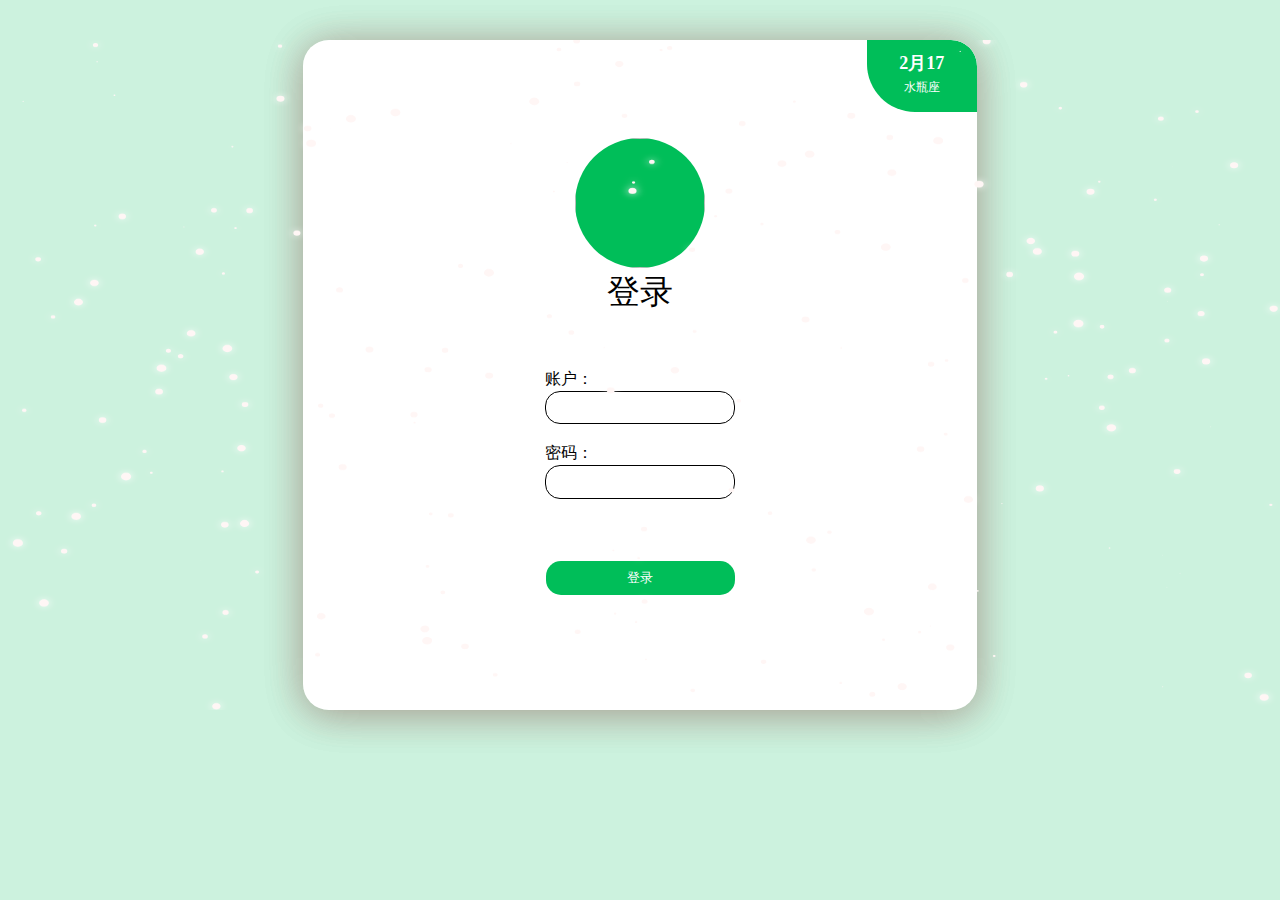
==== index.html @ 1393152a "第三次提交" ====
<!DOCTYPE html>
<html lang="en">
  <head>
    <meta charset="UTF-8" />
    <link rel="icon" type="image/svg+xml" href="/vite.svg" />
    <meta name="viewport" content="width=device-width, initial-scale=1.0" />
    <title>Vite + Vue</title>
    <script type="module" crossorigin src="/assets/index-7e5ae68c.js"></script>
    <link rel="stylesheet" href="/assets/index-0cc77784.css">
  </head>
  <body>
    <div id="app"></div>
    
  </body>
</html>
---- assets/index-0cc77784.css ----
@font-face{font-family:iconfont;src:url([data-uri]) format("woff2"),url([data-uri]) format("woff"),url([data-uri]) format("truetype")}.iconfont{font-family:iconfont!important;font-size:16px;font-style:normal;-webkit-font-smoothing:antialiased;-moz-osx-font-smoothing:grayscale}.icon-bofang:before{content:"\e87c"}.icon-zanting:before{content:"\e605"}#AudioModule[data-v-e156f40a]{position:fixed;width:40px;height:40px;overflow:hidden;border-radius:100%;border:6px solid #00BE59;top:10px;right:20px;z-index:111;translate:all .5s;box-shadow:0 4px 40px #00d974}#AudioModule .AudioModule-content[data-v-e156f40a]{width:100%;height:100%;position:relative}#AudioModule .AudioModule-content .iconfont[data-v-e156f40a]{position:absolute;top:5px;left:8px;font-size:24px;color:#00be59;cursor:pointer}#AudioModule .AudioModule-content img[data-v-e156f40a]{width:100%}.xuanz[data-v-e156f40a]{animation:5s xz-e156f40a infinite linear}@keyframes xz-e156f40a{0%{transform:rotate(0);box-shadow:0 4px 40px #00d974}33%{box-shadow:0 4px 40px #0085d1}66%{box-shadow:0 4px 40px #00d882}to{box-shadow:0 4px 40px #e3ff12;transform:rotate(360deg)}}canvas[data-v-431d40fc]{height:100%;width:100%;z-index:999;position:fixed;pointer-events:none}#app{position:relative}*{margin:0;padding:0;list-style:none;text-decoration:none}body{background:rgba(0,190,89,.2);perspective:200px}::selection{background-color:#84ca7f;color:#fff}* input{border:1px #ccc solid;outline:none}*{-webkit-tap-highlight-color:rgba(0,0,0,0)}#LoginModule[data-v-e5fea22e]{transition:all .5s ease;width:674px;height:570px;box-shadow:0 4px 40px #62000033;border-radius:26px;margin:0 auto}#LoginModule .Login-content[data-v-e5fea22e]{width:100%;height:100%;box-shadow:0 4px 40px #62000033;border-radius:26px;margin:40px auto;display:flex;flex-direction:column;justify-content:space-between;overflow:hidden;background:#fff}#LoginModule .Login-content .Login-content-top[data-v-e5fea22e]{flex:1.2;position:relative}#LoginModule .Login-content .Login-content-top .Login-content-top-btn[data-v-e5fea22e]{position:absolute;background:#00BE59;width:110.29px;height:72px;border-radius:0 26px 0 48px;right:0px;cursor:pointer}#LoginModule .Login-content .Login-content-top .Login-content-top-btn p[data-v-e5fea22e]:nth-child(1){color:#fff;font-family:Noto Sans SC;font-size:18px;font-weight:900;line-height:47px;letter-spacing:0px;text-align:center}#LoginModule .Login-content .Login-content-top .Login-content-top-btn p[data-v-e5fea22e]:nth-child(2){color:#fff;font-family:Noto Sans SC;font-size:12px;font-weight:400;line-height:0px;letter-spacing:0px;text-align:center}#LoginModule .Login-content .Login-content-center[data-v-e5fea22e]{flex:2.8;display:flex;align-items:center;flex-direction:column}#LoginModule .Login-content .Login-content-center span[data-v-e5fea22e]{display:block;width:129.66px;height:129.71px;bottom:678.29px;background:#00be59;overflow:hidden;border-radius:100px}#LoginModule .Login-content .Login-content-center span img[data-v-e5fea22e]{display:block;width:100%;height:100%}#LoginModule .Login-content .Login-content-center p[data-v-e5fea22e]{font-family:Noto Sans SC;font-size:33px;font-weight:400;line-height:49px;letter-spacing:0px;text-align:left}#LoginModule .Login-content .Login-content-bottom[data-v-e5fea22e]{flex:4.2}#LoginModule .Login-content .Login-content-bottom .Login-content-bottom-input[data-v-e5fea22e]{display:flex;height:100%;width:100%;flex-direction:column;align-items:center}#LoginModule .Login-content .Login-content-bottom label[data-v-e5fea22e]{display:block;color:#000;font-family:Noto Sans SC;font-size:16px;font-weight:400;line-height:24px;letter-spacing:0px;text-align:left}#LoginModule .Login-content .Login-content-bottom input[data-v-e5fea22e]{width:189.46px;height:33.37px;left:879px;top:526px;box-sizing:border-box;border:1px solid #000000;border-radius:15px;padding-left:10px;font-size:18px}#LoginModule .Login-content .Login-content-bottom .Login-content-bottom-input li[data-v-e5fea22e]:nth-child(1){flex:1.5}#LoginModule .Login-content .Login-content-bottom .Login-content-bottom-input li[data-v-e5fea22e]:nth-child(2){display:flex;flex-direction:column;flex:2.4}#LoginModule .Login-content .Login-content-bottom .Login-content-bottom-input li:nth-child(2) p[data-v-e5fea22e]{font-size:12px;color:red;line-height:30px}#LoginModule .Login-content .Login-content-bottom .Login-content-bottom-input li[data-v-e5fea22e]:nth-child(3){flex:3}#LoginModule .Login-content .Login-content-bottom .Login-content-bottom-input li:nth-child(3) button[data-v-e5fea22e]{width:189px;height:34px;box-sizing:border-box;background:#00be59;border:none;color:#fff;border-radius:15px;cursor:pointer}#LoginModule .Login-content .Login-content-bottom .Login-content-bottom-input li:nth-child(3) button[data-v-e5fea22e]:hover{background:#00E66C}@media (max-width: 745px){#LoginModule[data-v-e5fea22e]{width:340px;height:550px}}@media (max-height: 667px){#LoginModule[data-v-e5fea22e]{width:340px;height:480px}}@media (min-width: 745px){#LoginModule[data-v-e5fea22e]{width:560px;height:560px}}@media (min-width: 945px){#LoginModule[data-v-e5fea22e]{width:674px;height:670px}}.slogin-title-box-bottom-btn[data-v-648f85fc]{position:absolute;background:#00BE59;width:110.29px;height:72px;border-radius:0 26px 0 48px;right:0px;cursor:pointer}.slogin-title-box-bottom-btn p[data-v-648f85fc]:nth-child(1){color:#fff;font-family:Noto Sans SC;font-size:28px;font-weight:900;line-height:47px;letter-spacing:0px;text-align:center}.slogin-title-box-bottom-btn p[data-v-648f85fc]:nth-child(2){color:#fff;font-family:Noto Sans SC;font-size:20px;font-weight:400;line-height:10px;letter-spacing:0px;text-align:center}#slogin-title[data-v-3ff4c9aa]{width:734px;height:306px;box-shadow:0 4px 40px #62000033;border-radius:26px;margin:80px auto;background:#fff;overflow:hidden;transition:all .5s ease}#slogin-title .slogin-title-content[data-v-3ff4c9aa]{width:100%;height:100%}#slogin-title .slogin-title-content .slogin-title-box[data-v-3ff4c9aa]{width:100%;height:100%;display:flex}#slogin-title .slogin-title-content .slogin-title-box li[data-v-3ff4c9aa]{height:100%}#slogin-title .slogin-title-content .slogin-title-box .slogin-title-box-top[data-v-3ff4c9aa]{flex:2;display:flex;align-items:center}#slogin-title .slogin-title-content .slogin-title-box .slogin-title-box-top span[data-v-3ff4c9aa]{display:block;width:206px;height:206px;border-radius:100px;overflow:hidden;margin:0 auto;border:2px solid gainsboro}#slogin-title .slogin-title-content .slogin-title-box .slogin-title-box-top span img[data-v-3ff4c9aa]{display:block;width:100%}#slogin-title .slogin-title-content .slogin-title-box .slogin-title-box-center[data-v-3ff4c9aa]{flex:3;display:flex;align-items:center}#slogin-title .slogin-title-content .slogin-title-box .slogin-title-box-center span[data-v-3ff4c9aa]{padding-left:10px;display:flex;flex-direction:column;align-items:center;width:100%;height:100%}#slogin-title .slogin-title-content .slogin-title-box .slogin-title-box-center span h2[data-v-3ff4c9aa]{color:#000;font-family:Noto Sans SC;font-size:60px;font-weight:400;line-height:89px;letter-spacing:0px;text-align:center}#slogin-title .slogin-title-content .slogin-title-box .slogin-title-box-center span h3[data-v-3ff4c9aa]{font-family:Noto Sans SC;font-size:36px;font-weight:400;line-height:59px;letter-spacing:0px;text-align:left}#slogin-title .slogin-title-content .slogin-title-box .slogin-title-box-bottom[data-v-3ff4c9aa]{flex:.9;position:relative}#slogin-title[data-v-3ff4c9aa]:hover{cursor:pointer}@keyframes ranColor-3ff4c9aa{0%{background:#00d974}33%{background:#0085d1}66%{background:#00d882}to{background:#ffd1b3}}@media (max-width: 545px){#slogin-title[data-v-3ff4c9aa]{width:330px;height:580px;margin:20px auto}#slogin-title .slogin-title-content[data-v-3ff4c9aa]{width:100%;height:100%;background:#ffffff}#slogin-title .slogin-title-content .slogin-title-box[data-v-3ff4c9aa]{width:100%;height:100%;display:flex;flex-direction:column}#slogin-title .slogin-title-content .slogin-title-box li[data-v-3ff4c9aa]{height:100%}#slogin-title .slogin-title-content .slogin-title-box .slogin-title-box-top[data-v-3ff4c9aa]{flex:2;display:flex;align-items:center}#slogin-title .slogin-title-content .slogin-title-box .slogin-title-box-top span[data-v-3ff4c9aa]{display:block;width:206px;height:206px;border-radius:100px;overflow:hidden;margin:0 auto}#slogin-title .slogin-title-content .slogin-title-box .slogin-title-box-top span img[data-v-3ff4c9aa]{display:block;width:100%}#slogin-title .slogin-title-content .slogin-title-box .slogin-title-box-center[data-v-3ff4c9aa]{flex:2;display:flex;align-items:flex-start}#slogin-title .slogin-title-content .slogin-title-box .slogin-title-box-center span h2[data-v-3ff4c9aa]{color:#000;font-family:Noto Sans SC;font-size:60px;font-weight:400;letter-spacing:0px}#slogin-title .slogin-title-content .slogin-title-box .slogin-title-box-center span h3[data-v-3ff4c9aa]{font-family:Noto Sans SC;font-size:26px;font-weight:400;letter-spacing:0px}#slogin-title .slogin-title-content .slogin-title-box .slogin-title-box-bottom[data-v-3ff4c9aa]{flex:.4;position:relative}#slogin-title .slogin-title-content .slogin-title-box .slogin-title-box-bottom .slogin-title-box-bottom-btn[data-v-3ff4c9aa]{width:100%;background:#00BE59;bottom:0px;border-radius:0 0 27px 27px;animation:5s ranColor-3ff4c9aa ease-in infinite alternate-reverse}}@media (min-width: 545px){#slogin-title[data-v-3ff4c9aa]{width:500px;height:500px;margin:20px auto}#slogin-title .slogin-title-content[data-v-3ff4c9aa]{width:100%;height:100%;background:#ffffff}#slogin-title .slogin-title-content .slogin-title-box[data-v-3ff4c9aa]{width:100%;height:100%;display:flex;flex-direction:column}#slogin-title .slogin-title-content .slogin-title-box li[data-v-3ff4c9aa]{height:100%}#slogin-title .slogin-title-content .slogin-title-box .slogin-title-box-top[data-v-3ff4c9aa]{flex:2;display:flex;align-items:center}#slogin-title .slogin-title-content .slogin-title-box .slogin-title-box-top span[data-v-3ff4c9aa]{display:block;width:206px;height:206px;border-radius:100px;overflow:hidden;margin:0 auto}#slogin-title .slogin-title-content .slogin-title-box .slogin-title-box-top span img[data-v-3ff4c9aa]{display:block;width:100%}#slogin-title .slogin-title-content .slogin-title-box .slogin-title-box-center[data-v-3ff4c9aa]{flex:2}#slogin-title .slogin-title-content .slogin-title-box .slogin-title-box-center span[data-v-3ff4c9aa]{width:100%;height:100%;display:flex;flex-direction:column}#slogin-title .slogin-title-content .slogin-title-box .slogin-title-box-center span h2[data-v-3ff4c9aa]{color:#000;font-family:Noto Sans SC;font-size:60px;font-weight:400;letter-spacing:0px;text-align:center;line-height:100px}#slogin-title .slogin-title-content .slogin-title-box .slogin-title-box-center span h3[data-v-3ff4c9aa]{font-family:Noto Sans SC;font-size:26px;font-weight:400;text-align:center}#slogin-title .slogin-title-content .slogin-title-box .slogin-title-box-bottom[data-v-3ff4c9aa]{flex:.4;position:relative}#slogin-title .slogin-title-content .slogin-title-box .slogin-title-box-bottom .slogin-title-box-bottom-btn[data-v-3ff4c9aa]{width:100%;background:#00BE59;bottom:0px;border-radius:0 0 27px 27px;animation:5s ranColor-3ff4c9aa ease-in infinite alternate-reverse}}@media (min-width: 745px){#slogin-title[data-v-3ff4c9aa]{width:680px;height:560px;margin:40px auto}}@media (min-width: 945px){#slogin-title[data-v-3ff4c9aa]{width:734px;height:306px;box-shadow:0 4px 40px #62000033;border-radius:26px;margin:80px auto;background:#fff;overflow:hidden;transition:all .5s ease}#slogin-title .slogin-title-content[data-v-3ff4c9aa]{width:100%;height:100%}#slogin-title .slogin-title-content .slogin-title-box[data-v-3ff4c9aa]{width:100%;height:100%;display:flex;flex-direction:row}#slogin-title .slogin-title-content .slogin-title-box li[data-v-3ff4c9aa]{height:100%}#slogin-title .slogin-title-content .slogin-title-box .slogin-title-box-top[data-v-3ff4c9aa]{flex:2;display:flex;align-items:center}#slogin-title .slogin-title-content .slogin-title-box .slogin-title-box-top span[data-v-3ff4c9aa]{display:block;width:206px;height:206px;border-radius:100px;overflow:hidden;margin:0 auto;border:2px solid gainsboro}#slogin-title .slogin-title-content .slogin-title-box .slogin-title-box-top span img[data-v-3ff4c9aa]{display:block;width:100%}#slogin-title .slogin-title-content .slogin-title-box .slogin-title-box-center[data-v-3ff4c9aa]{flex:3;display:flex;flex:unset}#slogin-title .slogin-title-content .slogin-title-box .slogin-title-box-center span[data-v-3ff4c9aa]{display:block;height:50%;width:100%}#slogin-title .slogin-title-content .slogin-title-box .slogin-title-box-center span h2[data-v-3ff4c9aa]{color:#000;font-family:Noto Sans SC;font-size:60px;font-weight:400;letter-spacing:0px;text-align:left}#slogin-title .slogin-title-content .slogin-title-box .slogin-title-box-center span h3[data-v-3ff4c9aa]{font-family:Noto Sans SC;font-size:36px;font-weight:400;line-height:86px;letter-spacing:0px}#slogin-title .slogin-title-content .slogin-title-box .slogin-title-box-bottom[data-v-3ff4c9aa]{flex:.9;position:relative}#slogin-title .slogin-title-content .slogin-title-box .slogin-title-box-bottom .slogin-title-box-bottom-btn[data-v-3ff4c9aa]{width:100%;background:#00BE59;top:0px;right:0px;border-radius:0 26px 0 48px;animation:5s ranColor-3ff4c9aa ease-in infinite alternate-reverse}}#slogin-content[data-v-451b4ee2]{width:734px;height:420px;box-shadow:0 4px 40px #62000033;border-radius:26px;margin:-20px auto;background:#fff;transition:all .5s ease-in-out;overflow:hidden}#slogin-content .slogin-content-content[data-v-451b4ee2]{width:100%;height:100%}#slogin-content .slogin-content-content .slogin-content-content-box[data-v-451b4ee2]{width:100%;height:100%;display:flex;flex-direction:column;align-items:center}#slogin-content .slogin-content-content .slogin-content-content-box li[data-v-451b4ee2]{width:100%;height:100%}#slogin-content .slogin-content-content .slogin-content-content-box .slogin-content-content-box-top[data-v-451b4ee2]{flex:2;display:flex;align-items:center}#slogin-content .slogin-content-content .slogin-content-content-box .slogin-content-content-box-top span[data-v-451b4ee2]{display:block;padding:10px;margin:0 auto}#slogin-content .slogin-content-content .slogin-content-content-box .slogin-content-content-box-top span p[data-v-451b4ee2]{font-family:Noto Sans SC;font-size:19px;font-weight:400;line-height:38px;letter-spacing:0px;text-align:left}#slogin-content .slogin-content-content .slogin-content-content-box .slogin-content-content-box-bottom[data-v-451b4ee2]{flex:.5;position:relative}#slogin-content .slogin-content-content .slogin-content-content-box .slogin-content-content-box-bottom .slogin-content-content-box-bottom-btn[data-v-451b4ee2]{position:absolute;background:#00BE59;width:110.29px;height:72px;border-radius:50px 0 26px;right:0px;bottom:0px;cursor:pointer;transition:all .5s ease-in-out}#slogin-content .slogin-content-content .slogin-content-content-box .slogin-content-content-box-bottom .slogin-content-content-box-bottom-btn h3[data-v-451b4ee2]{text-align:center;color:#fff;line-height:72px;cursor:pointer}#slogin-content .slogin-content-content .slogin-content-content-box .slogin-content-content-box-bottom .slogin-content-content-box-bottom-btn[data-v-451b4ee2]:hover{background:#007c4f;box-shadow:-14px -11px 20px #aeff7066}#slogin-content[data-v-451b4ee2]:hover{cursor:pointer}@media (max-width: 545px){#slogin-content[data-v-451b4ee2]{width:330px;height:580px;margin:20px auto}}@media (min-width: 545px){#slogin-content[data-v-451b4ee2]{width:500px;height:460px;margin:20px auto}}@media (min-width: 745px){#slogin-content[data-v-451b4ee2]{width:680px;height:560px;margin:20px auto}}@media (min-width: 945px){#slogin-content[data-v-451b4ee2]{width:734px;height:420px;box-shadow:0 4px 40px #62000033;border-radius:26px;margin:-20px auto;background:#fff;transition:all .5s ease-in-out;overflow:hidden}#slogin-content .slogin-content-content[data-v-451b4ee2]{width:100%;height:100%}#slogin-content .slogin-content-content .slogin-content-content-box[data-v-451b4ee2]{width:100%;height:100%;display:flex;flex-direction:column;align-items:center}#slogin-content .slogin-content-content .slogin-content-content-box li[data-v-451b4ee2]{width:100%;height:100%}#slogin-content .slogin-content-content .slogin-content-content-box .slogin-content-content-box-top[data-v-451b4ee2]{flex:2;display:flex;align-items:center}#slogin-content .slogin-content-content .slogin-content-content-box .slogin-content-content-box-top span[data-v-451b4ee2]{display:block;padding:20px;margin:0 auto}#slogin-content .slogin-content-content .slogin-content-content-box .slogin-content-content-box-top span p[data-v-451b4ee2]{font-family:Noto Sans SC;font-size:19px;font-weight:400;line-height:38px;letter-spacing:0px;text-align:left}#slogin-content .slogin-content-content .slogin-content-content-box .slogin-content-content-box-bottom[data-v-451b4ee2]{flex:.5;position:relative}#slogin-content .slogin-content-content .slogin-content-content-box .slogin-content-content-box-bottom .slogin-content-content-box-bottom-btn[data-v-451b4ee2]{position:absolute;background:#00BE59;width:110.29px;height:72px;border-radius:50px 0 26px;right:0px;bottom:0px;cursor:pointer;transition:all .5s ease-in-out}#slogin-content .slogin-content-content .slogin-content-content-box .slogin-content-content-box-bottom .slogin-content-content-box-bottom-btn h3[data-v-451b4ee2]{text-align:center;color:#fff;line-height:72px;cursor:pointer}#slogin-content .slogin-content-content .slogin-content-content-box .slogin-content-content-box-bottom .slogin-content-content-box-bottom-btn[data-v-451b4ee2]:hover{background:#007c4f;box-shadow:-14px -11px 20px #aeff7066}}#Home[data-v-49977c37]{display:flex;flex-direction:column}#Massage[data-v-4704a845]{width:100%;height:100%;margin:0 auto;background:rgba(0,0,0,.25);position:fixed;overflow:hidden}#Massage .massage-content[data-v-4704a845]{width:597px;height:351px;background:#00be59;box-shadow:0 4px 40px #00000040;border-radius:18px;margin:400px auto}#contentModule[data-v-8db99117]{width:900px;background:#ffffff;box-shadow:0 4px 40px #62000033;border-radius:26px;margin:30px auto;transition:all .5s ease-in-out}#contentModule .contentModule-box[data-v-8db99117]{width:100%;height:100%}#contentModule .contentModule-box ul[data-v-8db99117]{width:100%;height:100%;display:flex;flex-direction:column}#contentModule .contentModule-box ul .contentModule-box-content-top[data-v-8db99117]{flex:1}#contentModule .contentModule-box ul .contentModule-box-content-top .contentModule-box-content-top-btn[data-v-8db99117]{width:120px;height:70px;background:#00be59;border-radius:26px 0;text-align:center;line-height:70px;color:#fff;cursor:pointer}#contentModule .contentModule-box ul .contentModule-box-content-center[data-v-8db99117]{flex:7}#contentModule .contentModule-box ul .contentModule-box-content-center .contentModule-box-content-center-text[data-v-8db99117]{width:80%;margin:0 auto}#contentModule .contentModule-box ul .contentModule-box-content-center .contentModule-box-content-center-text h1[data-v-8db99117]{text-align:center;line-height:140px;height:140px;font-size:46px}#contentModule .contentModule-box ul .contentModule-box-content-center .contentModule-box-content-center-text .text-title[data-v-8db99117]{font-size:46px;line-height:38px}#contentModule .contentModule-box ul .contentModule-box-content-center .contentModule-box-content-center-text .text-title-min[data-v-8db99117]{color:#000;font-family:Noto Sans SC;font-size:28px;font-weight:400;line-height:44px;letter-spacing:0px;text-align:left}#contentModule .contentModule-box ul .contentModule-box-content-center .contentModule-box-content-center-text .text-p[data-v-8db99117]{color:#000;font-family:Noto Sans SC;font-size:22px;font-weight:400;line-height:44px;letter-spacing:0px;text-align:left}#contentModule .contentModule-box ul .contentModule-box-content-bottom[data-v-8db99117]{padding:40px;flex:1}#contentModule .contentModule-box ul .contentModule-box-content-bottom .contentModule-box-content-bottom-box[data-v-8db99117]{width:80%;display:flex;justify-content:space-between;margin:0 auto}#contentModule .contentModule-box ul .contentModule-box-content-bottom .contentModule-box-content-bottom-box .contentModule-box-content-bottom-box-left span[data-v-8db99117]{display:block;width:182px;height:79px;background:#00be59;box-shadow:0 4px 30px #00000040;border-radius:28px;color:#fff;font-family:Noto Sans SC;font-size:22px;font-weight:700;letter-spacing:0px;text-align:center;line-height:79px;cursor:pointer;transition:all .2s ease-in;position:relative}#contentModule .contentModule-box ul .contentModule-box-content-bottom .contentModule-box-content-bottom-box .contentModule-box-content-bottom-box-left span .show-massage[data-v-8db99117]{position:absolute;width:200px;background:#00e36a;color:#fff;top:-171px;right:-6px;border-radius:20px;transform:scale(0);transition:all .5s ease;opacity:0}#contentModule .contentModule-box ul .contentModule-box-content-bottom .contentModule-box-content-bottom-box .contentModule-box-content-bottom-box-left span[data-v-8db99117]:hover{transform:scale(1.2);background:#00e36a}#contentModule .contentModule-box ul .contentModule-box-content-bottom .contentModule-box-content-bottom-box .contentModule-box-content-bottom-box-left span:hover .show-massage[data-v-8db99117]{transform:scale(1);opacity:1;box-shadow:0 4px 30px #00000040}#contentModule .contentModule-box ul .contentModule-box-content-bottom .contentModule-box-content-bottom-box .contentModule-box-content-bottom-box-right span h3[data-v-8db99117]{color:#000;font-family:Noto Sans SC;font-size:33px;font-weight:400;line-height:44px;letter-spacing:0px;text-align:left}#contentModule .contentModule-box ul .contentModule-box-content-bottom .contentModule-box-content-bottom-box .contentModule-box-content-bottom-box-right span h5[data-v-8db99117]{color:#000;font-family:Noto Sans SC;font-size:22px;font-weight:400;line-height:44px;letter-spacing:0px;text-align:left}@media (max-width: 545px){#contentModule[data-v-8db99117]{width:330px}#contentModule .contentModule-box[data-v-8db99117]{width:100%;height:100%}#contentModule .contentModule-box ul[data-v-8db99117]{width:100%;height:100%;display:flex;flex-direction:column}#contentModule .contentModule-box ul .contentModule-box-content-top[data-v-8db99117]{flex:1}#contentModule .contentModule-box ul .contentModule-box-content-top .contentModule-box-content-top-btn[data-v-8db99117]{width:120px;height:70px;background:#00be59;border-radius:26px 0;text-align:center;line-height:70px;color:#fff;cursor:pointer}#contentModule .contentModule-box ul .contentModule-box-content-center[data-v-8db99117]{flex:7}#contentModule .contentModule-box ul .contentModule-box-content-center .contentModule-box-content-center-text[data-v-8db99117]{width:80%;margin:0 auto}#contentModule .contentModule-box ul .contentModule-box-content-center .contentModule-box-content-center-text h1[data-v-8db99117]{text-align:center;line-height:140px;height:140px;font-size:22px}#contentModule .contentModule-box ul .contentModule-box-content-center .contentModule-box-content-center-text .text-title[data-v-8db99117]{font-size:36px;line-height:38px}#contentModule .contentModule-box ul .contentModule-box-content-center .contentModule-box-content-center-text .text-title-min[data-v-8db99117]{color:#000;font-family:Noto Sans SC;font-size:20px;font-weight:400;line-height:44px;padding-left:10px;letter-spacing:0px;text-align:left}#contentModule .contentModule-box ul .contentModule-box-content-center .contentModule-box-content-center-text .text-p[data-v-8db99117]{color:#000;font-family:Noto Sans SC;font-size:20px;font-weight:400;line-height:44px;letter-spacing:0px;text-align:left}#contentModule .contentModule-box ul .contentModule-box-content-bottom[data-v-8db99117]{padding:20px;flex:1}#contentModule .contentModule-box ul .contentModule-box-content-bottom .contentModule-box-content-bottom-box[data-v-8db99117]{width:80%;display:flex;margin:0 auto}#contentModule .contentModule-box ul .contentModule-box-content-bottom .contentModule-box-content-bottom-box .contentModule-box-content-bottom-box-left span[data-v-8db99117]{display:block;width:80px;height:49px;background:#00be59;box-shadow:0 4px 30px #00000040;border-radius:16px;color:#fff;font-family:Noto Sans SC;font-size:12px;font-weight:700;letter-spacing:0px;text-align:center;line-height:49px;cursor:pointer;transition:all .2s ease-in;position:relative}#contentModule .contentModule-box ul .contentModule-box-content-bottom .contentModule-box-content-bottom-box .contentModule-box-content-bottom-box-left span .show-massage[data-v-8db99117]{position:absolute;width:100px;background:#00e36a;color:#fff;top:-110px;right:-10px;border-radius:20px;transform:scale(0);transition:all .5s ease;opacity:0}#contentModule .contentModule-box ul .contentModule-box-content-bottom .contentModule-box-content-bottom-box .contentModule-box-content-bottom-box-left span[data-v-8db99117]:hover{transform:scale(1.2);background:#00e36a}#contentModule .contentModule-box ul .contentModule-box-content-bottom .contentModule-box-content-bottom-box .contentModule-box-content-bottom-box-left span:hover .show-massage[data-v-8db99117]{transform:scale(1);opacity:1;box-shadow:0 4px 30px #00000040}#contentModule .contentModule-box ul .contentModule-box-content-bottom .contentModule-box-content-bottom-box .contentModule-box-content-bottom-box-left span:hover .show-massage h5[data-v-8db99117]:hover{transition:all .5s ease-in;color:#ffc83d;font-size:14px;text-decoration:solid}#contentModule .contentModule-box ul .contentModule-box-content-bottom .contentModule-box-content-bottom-box .contentModule-box-content-bottom-box-right span h3[data-v-8db99117]{color:#000;font-family:Noto Sans SC;font-size:14px;font-weight:400;line-height:24px;letter-spacing:0px;text-align:left}#contentModule .contentModule-box ul .contentModule-box-content-bottom .contentModule-box-content-bottom-box .contentModule-box-content-bottom-box-right span h5[data-v-8db99117]{color:#000;font-family:Noto Sans SC;font-size:12px;font-weight:400;line-height:24px;letter-spacing:0px;text-align:left}}@media (min-width: 545px){#contentModule[data-v-8db99117]{width:500px}#contentModule .contentModule-box[data-v-8db99117]{width:100%;height:100%}#contentModule .contentModule-box ul[data-v-8db99117]{width:100%;height:100%;display:flex;flex-direction:column}#contentModule .contentModule-box ul .contentModule-box-content-top[data-v-8db99117]{flex:1}#contentModule .contentModule-box ul .contentModule-box-content-top .contentModule-box-content-top-btn[data-v-8db99117]{width:120px;height:70px;background:#00be59;border-radius:26px 0;text-align:center;line-height:70px;color:#fff;cursor:pointer}#contentModule .contentModule-box ul .contentModule-box-content-center[data-v-8db99117]{flex:7}#contentModule .contentModule-box ul .contentModule-box-content-center .contentModule-box-content-center-text[data-v-8db99117]{width:80%;margin:0 auto}#contentModule .contentModule-box ul .contentModule-box-content-center .contentModule-box-content-center-text h1[data-v-8db99117]{text-align:center;line-height:140px;height:140px;font-size:36px}#contentModule .contentModule-box ul .contentModule-box-content-center .contentModule-box-content-center-text .text-title[data-v-8db99117]{font-size:36px;line-height:38px}#contentModule .contentModule-box ul .contentModule-box-content-center .contentModule-box-content-center-text .text-title-min[data-v-8db99117]{color:#000;font-family:Noto Sans SC;font-size:20px;font-weight:400;line-height:44px;padding-left:10px;letter-spacing:0px;text-align:left}#contentModule .contentModule-box ul .contentModule-box-content-center .contentModule-box-content-center-text .text-p[data-v-8db99117]{color:#000;font-family:Noto Sans SC;font-size:20px;font-weight:400;line-height:44px;letter-spacing:0px;text-align:left}#contentModule .contentModule-box ul .contentModule-box-content-bottom[data-v-8db99117]{padding:40px;flex:1}#contentModule .contentModule-box ul .contentModule-box-content-bottom .contentModule-box-content-bottom-box[data-v-8db99117]{width:80%;display:flex;margin:0 auto}#contentModule .contentModule-box ul .contentModule-box-content-bottom .contentModule-box-content-bottom-box .contentModule-box-content-bottom-box-left span[data-v-8db99117]{display:block;width:140px;height:69px;background:#00be59;box-shadow:0 4px 30px #00000040;border-radius:20px;color:#fff;font-family:Noto Sans SC;font-size:14px;font-weight:700;letter-spacing:0px;text-align:center;line-height:69px;cursor:pointer;transition:all .2s ease-in;position:relative}#contentModule .contentModule-box ul .contentModule-box-content-bottom .contentModule-box-content-bottom-box .contentModule-box-content-bottom-box-left span .show-massage[data-v-8db99117]{position:absolute;width:140px;background:#00e36a;color:#fff;top:-160px;right:0px;border-radius:20px;transform:scale(0);transition:all .5s ease;opacity:0}#contentModule .contentModule-box ul .contentModule-box-content-bottom .contentModule-box-content-bottom-box .contentModule-box-content-bottom-box-left span[data-v-8db99117]:hover{transform:scale(1.2);background:#00e36a}#contentModule .contentModule-box ul .contentModule-box-content-bottom .contentModule-box-content-bottom-box .contentModule-box-content-bottom-box-left span:hover .show-massage[data-v-8db99117]{transform:scale(1);opacity:1;box-shadow:0 4px 30px #00000040}#contentModule .contentModule-box ul .contentModule-box-content-bottom .contentModule-box-content-bottom-box .contentModule-box-content-bottom-box-right span h3[data-v-8db99117]{color:#000;font-family:Noto Sans SC;font-size:26px;font-weight:400;line-height:30px;letter-spacing:0px;text-align:left}#contentModule .contentModule-box ul .contentModule-box-content-bottom .contentModule-box-content-bottom-box .contentModule-box-content-bottom-box-right span h5[data-v-8db99117]{color:#000;font-family:Noto Sans SC;font-size:18px;font-weight:400;line-height:40px;letter-spacing:0px;text-align:left}}@media (min-width: 745px){#contentModule[data-v-8db99117]{width:720px}#contentModule .contentModule-box[data-v-8db99117]{width:100%;height:100%}#contentModule .contentModule-box ul[data-v-8db99117]{width:100%;height:100%;display:flex;flex-direction:column}#contentModule .contentModule-box ul .contentModule-box-content-top[data-v-8db99117]{flex:1}#contentModule .contentModule-box ul .contentModule-box-content-top .contentModule-box-content-top-btn[data-v-8db99117]{width:120px;height:70px;background:#00be59;border-radius:26px 0;text-align:center;line-height:70px;color:#fff;cursor:pointer}#contentModule .contentModule-box ul .contentModule-box-content-center[data-v-8db99117]{flex:7}#contentModule .contentModule-box ul .contentModule-box-content-center .contentModule-box-content-center-text[data-v-8db99117]{width:80%;margin:0 auto}#contentModule .contentModule-box ul .contentModule-box-content-center .contentModule-box-content-center-text h1[data-v-8db99117]{text-align:center;line-height:140px;height:140px;font-size:46px}#contentModule .contentModule-box ul .contentModule-box-content-center .contentModule-box-content-center-text .text-title[data-v-8db99117]{font-size:36px;line-height:38px}#contentModule .contentModule-box ul .contentModule-box-content-center .contentModule-box-content-center-text .text-title-min[data-v-8db99117]{color:#000;font-family:Noto Sans SC;font-size:20px;font-weight:400;line-height:44px;padding-left:10px;letter-spacing:0px;text-align:left}#contentModule .contentModule-box ul .contentModule-box-content-center .contentModule-box-content-center-text .text-p[data-v-8db99117]{color:#000;font-family:Noto Sans SC;font-size:20px;font-weight:400;line-height:44px;letter-spacing:0px;text-align:left}#contentModule .contentModule-box ul .contentModule-box-content-bottom[data-v-8db99117]{padding:40px;flex:1}#contentModule .contentModule-box ul .contentModule-box-content-bottom .contentModule-box-content-bottom-box[data-v-8db99117]{width:80%;display:flex;margin:0 auto}#contentModule .contentModule-box ul .contentModule-box-content-bottom .contentModule-box-content-bottom-box .contentModule-box-content-bottom-box-left span[data-v-8db99117]{display:block;width:220px;height:69px;background:#00be59;box-shadow:0 4px 30px #00000040;border-radius:20px;color:#fff;font-family:Noto Sans SC;font-size:24px;font-weight:700;letter-spacing:0px;text-align:center;line-height:69px;cursor:pointer;transition:all .2s ease-in;position:relative}#contentModule .contentModule-box ul .contentModule-box-content-bottom .contentModule-box-content-bottom-box .contentModule-box-content-bottom-box-left span .show-massage[data-v-8db99117]{position:absolute;width:220px;background:#00e36a;color:#fff;top:-160px;right:0px;border-radius:20px;transform:scale(0);transition:all .5s ease;opacity:0}#contentModule .contentModule-box ul .contentModule-box-content-bottom .contentModule-box-content-bottom-box .contentModule-box-content-bottom-box-left span[data-v-8db99117]:hover{transform:scale(1.2);background:#00e36a}#contentModule .contentModule-box ul .contentModule-box-content-bottom .contentModule-box-content-bottom-box .contentModule-box-content-bottom-box-left span:hover .show-massage[data-v-8db99117]{transform:scale(1);opacity:1;box-shadow:0 4px 30px #00000040}#contentModule .contentModule-box ul .contentModule-box-content-bottom .contentModule-box-content-bottom-box .contentModule-box-content-bottom-box-left span:hover .show-massage h5[data-v-8db99117]:hover{transition:all .5s ease-in;color:#ffc83d;font-size:24px;text-decoration:solid}#contentModule .contentModule-box ul .contentModule-box-content-bottom .contentModule-box-content-bottom-box .contentModule-box-content-bottom-box-right span h3[data-v-8db99117]{color:#000;font-family:Noto Sans SC;font-size:26px;font-weight:400;line-height:30px;letter-spacing:0px;text-align:left}#contentModule .contentModule-box ul .contentModule-box-content-bottom .contentModule-box-content-bottom-box .contentModule-box-content-bottom-box-right span h5[data-v-8db99117]{color:#000;font-family:Noto Sans SC;font-size:18px;font-weight:400;line-height:50px;letter-spacing:0px;text-align:left}}@media (min-width: 945px){#contentModule[data-v-8db99117]{width:920px}#contentModule .contentModule-box[data-v-8db99117]{width:100%;height:100%}#contentModule .contentModule-box ul[data-v-8db99117]{width:100%;height:100%;display:flex;flex-direction:column}#contentModule .contentModule-box ul .contentModule-box-content-top[data-v-8db99117]{flex:1}#contentModule .contentModule-box ul .contentModule-box-content-top .contentModule-box-content-top-btn[data-v-8db99117]{width:120px;height:70px;background:#00be59;border-radius:26px 0;text-align:center;line-height:70px;color:#fff;cursor:pointer}#contentModule .contentModule-box ul .contentModule-box-content-center[data-v-8db99117]{flex:7}#contentModule .contentModule-box ul .contentModule-box-content-center .contentModule-box-content-center-text[data-v-8db99117]{width:80%;margin:0 auto}#contentModule .contentModule-box ul .contentModule-box-content-center .contentModule-box-content-center-text h1[data-v-8db99117]{text-align:center;line-height:140px;height:140px;font-size:48px}#contentModule .contentModule-box ul .contentModule-box-content-center .contentModule-box-content-center-text .text-title[data-v-8db99117]{font-size:36px;line-height:38px}#contentModule .contentModule-box ul .contentModule-box-content-center .contentModule-box-content-center-text .text-title-min[data-v-8db99117]{color:#000;font-family:Noto Sans SC;font-size:20px;font-weight:400;line-height:44px;padding-left:10px;letter-spacing:0px;text-align:left}#contentModule .contentModule-box ul .contentModule-box-content-center .contentModule-box-content-center-text .text-p[data-v-8db99117]{color:#000;font-family:Noto Sans SC;font-size:20px;font-weight:400;line-height:44px;letter-spacing:0px;text-align:left}#contentModule .contentModule-box ul .contentModule-box-content-bottom[data-v-8db99117]{padding:40px;flex:1}#contentModule .contentModule-box ul .contentModule-box-content-bottom .contentModule-box-content-bottom-box[data-v-8db99117]{width:80%;display:flex;margin:0 auto}#contentModule .contentModule-box ul .contentModule-box-content-bottom .contentModule-box-content-bottom-box .contentModule-box-content-bottom-box-left span[data-v-8db99117]{display:block;width:220px;height:69px;background:#00be59;box-shadow:0 4px 30px #00000040;border-radius:20px;font-family:Noto Sans SC;font-size:24px;font-weight:700;letter-spacing:0px;text-align:center;line-height:69px;cursor:pointer;transition:all .2s ease-in;position:relative}#contentModule .contentModule-box ul .contentModule-box-content-bottom .contentModule-box-content-bottom-box .contentModule-box-content-bottom-box-left span .show-massage[data-v-8db99117]{position:absolute;width:220px;background:#00e36a;top:-160px;right:0px;border-radius:20px;transform:scale(0);transition:all .5s ease;opacity:0;text-align:center}#contentModule .contentModule-box ul .contentModule-box-content-bottom .contentModule-box-content-bottom-box .contentModule-box-content-bottom-box-left span[data-v-8db99117]:hover{transform:scale(1.2);background:#00e36a}#contentModule .contentModule-box ul .contentModule-box-content-bottom .contentModule-box-content-bottom-box .contentModule-box-content-bottom-box-left span:hover .show-massage[data-v-8db99117]{transform:scale(1);opacity:1;box-shadow:0 4px 30px #00000040}#contentModule .contentModule-box ul .contentModule-box-content-bottom .contentModule-box-content-bottom-box .contentModule-box-content-bottom-box-left span:hover .show-massage h5[data-v-8db99117]:hover{transition:all .5s ease-in;color:#ffc83d;font-size:24px;text-decoration:solid}#contentModule .contentModule-box ul .contentModule-box-content-bottom .contentModule-box-content-bottom-box .contentModule-box-content-bottom-box-right span h3[data-v-8db99117]{color:#000;font-family:Noto Sans SC;font-size:26px;font-weight:400;line-height:30px;letter-spacing:0px;text-align:left}#contentModule .contentModule-box ul .contentModule-box-content-bottom .contentModule-box-content-bottom-box .contentModule-box-content-bottom-box-right span h5[data-v-8db99117]{color:#000;font-family:Noto Sans SC;font-size:18px;font-weight:400;line-height:50px;letter-spacing:0px;text-align:left}}#Content[data-v-732e5105]{width:100%;height:100%}#Error[data-v-de05d4d0]{width:100%;height:900px}#Error h1[data-v-de05d4d0]{text-align:center;color:#fff;line-height:100px}
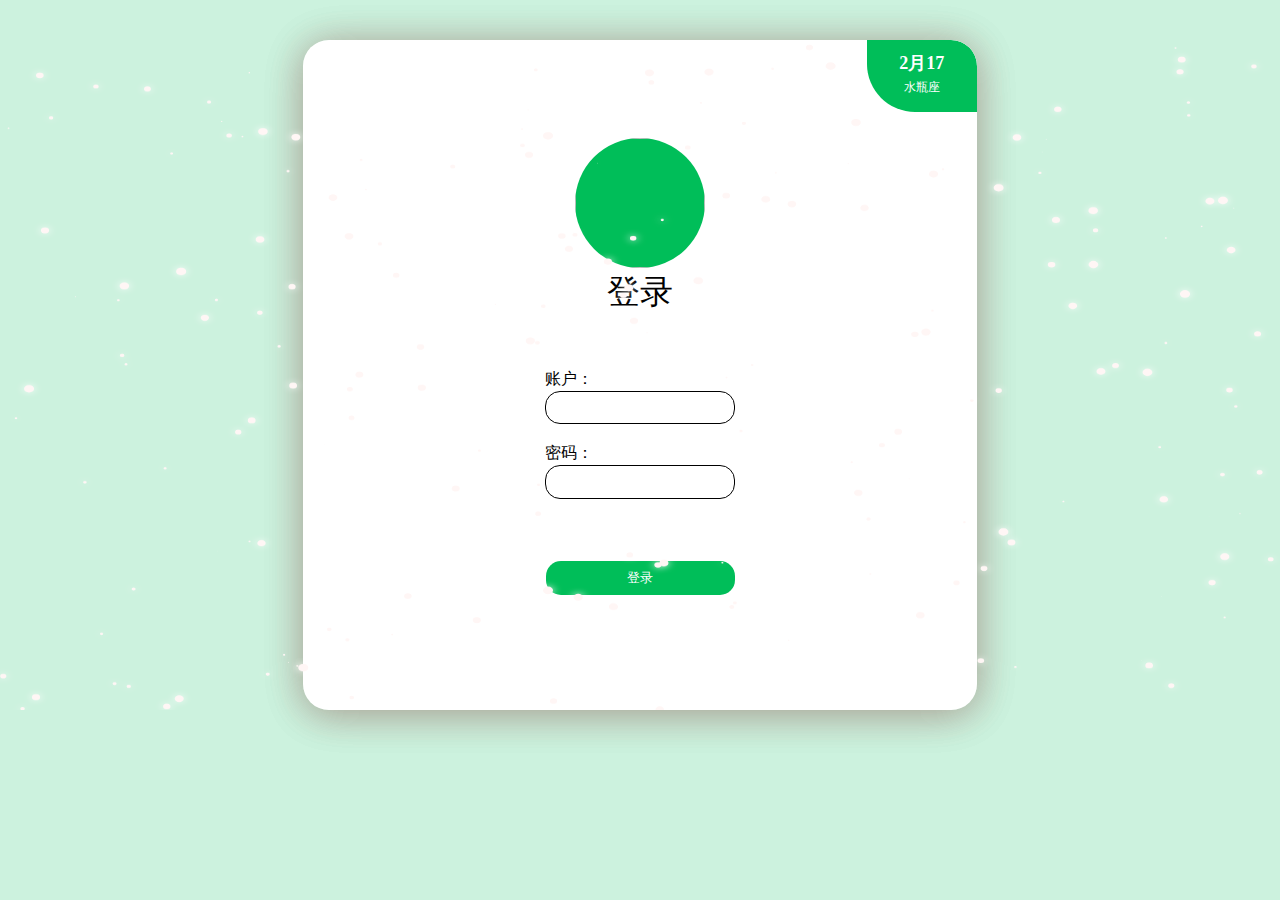
==== commit 85c969e1: "第三次提交" ====
--- a/index.html
+++ b/index.html
@@ -5,8 +5,8 @@
     <link rel="icon" type="image/svg+xml" href="/vite.svg" />
     <meta name="viewport" content="width=device-width, initial-scale=1.0" />
     <title>Vite + Vue</title>
-    <script type="module" crossorigin src="/assets/index-7e5ae68c.js"></script>
-    <link rel="stylesheet" href="/assets/index-0cc77784.css">
+    <script type="module" crossorigin src="/assets/index-7da032e0.js"></script>
+    <link rel="stylesheet" href="/assets/index-da624071.css">
   </head>
   <body>
     <div id="app"></div>
--- a/assets/index-da624071.css
+++ b/assets/index-da624071.css
@@ -0,0 +1 @@
+@font-face{font-family:iconfont;src:url([data-uri]) format("woff2"),url([data-uri]) format("woff"),url([data-uri]) format("truetype")}.iconfont{font-family:iconfont!important;font-size:16px;font-style:normal;-webkit-font-smoothing:antialiased;-moz-osx-font-smoothing:grayscale}.icon-bofang:before{content:"\e87c"}.icon-zanting:before{content:"\e605"}#AudioModule[data-v-e156f40a]{position:fixed;width:40px;height:40px;overflow:hidden;border-radius:100%;border:6px solid #00BE59;top:10px;right:20px;z-index:111;translate:all .5s;box-shadow:0 4px 40px #00d974}#AudioModule .AudioModule-content[data-v-e156f40a]{width:100%;height:100%;position:relative}#AudioModule .AudioModule-content .iconfont[data-v-e156f40a]{position:absolute;top:5px;left:8px;font-size:24px;color:#00be59;cursor:pointer}#AudioModule .AudioModule-content img[data-v-e156f40a]{width:100%}.xuanz[data-v-e156f40a]{animation:5s xz-e156f40a infinite linear}@keyframes xz-e156f40a{0%{transform:rotate(0);box-shadow:0 4px 40px #00d974}33%{box-shadow:0 4px 40px #0085d1}66%{box-shadow:0 4px 40px #00d882}to{box-shadow:0 4px 40px #e3ff12;transform:rotate(360deg)}}canvas[data-v-431d40fc]{height:100%;width:100%;z-index:999;position:fixed;pointer-events:none}#app{position:relative}*{margin:0;padding:0;list-style:none;text-decoration:none}body{background:rgba(0,190,89,.2);perspective:200px}::selection{background-color:#84ca7f;color:#fff}* input{border:1px #ccc solid;outline:none}*{-webkit-tap-highlight-color:rgba(0,0,0,0)}#LoginModule[data-v-e5fea22e]{transition:all .5s ease;width:674px;height:570px;box-shadow:0 4px 40px #62000033;border-radius:26px;margin:0 auto}#LoginModule .Login-content[data-v-e5fea22e]{width:100%;height:100%;box-shadow:0 4px 40px #62000033;border-radius:26px;margin:40px auto;display:flex;flex-direction:column;justify-content:space-between;overflow:hidden;background:#fff}#LoginModule .Login-content .Login-content-top[data-v-e5fea22e]{flex:1.2;position:relative}#LoginModule .Login-content .Login-content-top .Login-content-top-btn[data-v-e5fea22e]{position:absolute;background:#00BE59;width:110.29px;height:72px;border-radius:0 26px 0 48px;right:0px;cursor:pointer}#LoginModule .Login-content .Login-content-top .Login-content-top-btn p[data-v-e5fea22e]:nth-child(1){color:#fff;font-family:Noto Sans SC;font-size:18px;font-weight:900;line-height:47px;letter-spacing:0px;text-align:center}#LoginModule .Login-content .Login-content-top .Login-content-top-btn p[data-v-e5fea22e]:nth-child(2){color:#fff;font-family:Noto Sans SC;font-size:12px;font-weight:400;line-height:0px;letter-spacing:0px;text-align:center}#LoginModule .Login-content .Login-content-center[data-v-e5fea22e]{flex:2.8;display:flex;align-items:center;flex-direction:column}#LoginModule .Login-content .Login-content-center span[data-v-e5fea22e]{display:block;width:129.66px;height:129.71px;bottom:678.29px;background:#00be59;overflow:hidden;border-radius:100px}#LoginModule .Login-content .Login-content-center span img[data-v-e5fea22e]{display:block;width:100%;height:100%}#LoginModule .Login-content .Login-content-center p[data-v-e5fea22e]{font-family:Noto Sans SC;font-size:33px;font-weight:400;line-height:49px;letter-spacing:0px;text-align:left}#LoginModule .Login-content .Login-content-bottom[data-v-e5fea22e]{flex:4.2}#LoginModule .Login-content .Login-content-bottom .Login-content-bottom-input[data-v-e5fea22e]{display:flex;height:100%;width:100%;flex-direction:column;align-items:center}#LoginModule .Login-content .Login-content-bottom label[data-v-e5fea22e]{display:block;color:#000;font-family:Noto Sans SC;font-size:16px;font-weight:400;line-height:24px;letter-spacing:0px;text-align:left}#LoginModule .Login-content .Login-content-bottom input[data-v-e5fea22e]{width:189.46px;height:33.37px;left:879px;top:526px;box-sizing:border-box;border:1px solid #000000;border-radius:15px;padding-left:10px;font-size:18px}#LoginModule .Login-content .Login-content-bottom .Login-content-bottom-input li[data-v-e5fea22e]:nth-child(1){flex:1.5}#LoginModule .Login-content .Login-content-bottom .Login-content-bottom-input li[data-v-e5fea22e]:nth-child(2){display:flex;flex-direction:column;flex:2.4}#LoginModule .Login-content .Login-content-bottom .Login-content-bottom-input li:nth-child(2) p[data-v-e5fea22e]{font-size:12px;color:red;line-height:30px}#LoginModule .Login-content .Login-content-bottom .Login-content-bottom-input li[data-v-e5fea22e]:nth-child(3){flex:3}#LoginModule .Login-content .Login-content-bottom .Login-content-bottom-input li:nth-child(3) button[data-v-e5fea22e]{width:189px;height:34px;box-sizing:border-box;background:#00be59;border:none;color:#fff;border-radius:15px;cursor:pointer}#LoginModule .Login-content .Login-content-bottom .Login-content-bottom-input li:nth-child(3) button[data-v-e5fea22e]:hover{background:#00E66C}@media (max-width: 745px){#LoginModule[data-v-e5fea22e]{width:340px;height:550px}}@media (max-height: 667px){#LoginModule[data-v-e5fea22e]{width:340px;height:480px}}@media (min-width: 745px){#LoginModule[data-v-e5fea22e]{width:560px;height:560px}}@media (min-width: 945px){#LoginModule[data-v-e5fea22e]{width:674px;height:670px}}.slogin-title-box-bottom-btn[data-v-648f85fc]{position:absolute;background:#00BE59;width:110.29px;height:72px;border-radius:0 26px 0 48px;right:0px;cursor:pointer}.slogin-title-box-bottom-btn p[data-v-648f85fc]:nth-child(1){color:#fff;font-family:Noto Sans SC;font-size:28px;font-weight:900;line-height:47px;letter-spacing:0px;text-align:center}.slogin-title-box-bottom-btn p[data-v-648f85fc]:nth-child(2){color:#fff;font-family:Noto Sans SC;font-size:20px;font-weight:400;line-height:10px;letter-spacing:0px;text-align:center}#slogin-title[data-v-3ff4c9aa]{width:734px;height:306px;box-shadow:0 4px 40px #62000033;border-radius:26px;margin:80px auto;background:#fff;overflow:hidden;transition:all .5s ease}#slogin-title .slogin-title-content[data-v-3ff4c9aa]{width:100%;height:100%}#slogin-title .slogin-title-content .slogin-title-box[data-v-3ff4c9aa]{width:100%;height:100%;display:flex}#slogin-title .slogin-title-content .slogin-title-box li[data-v-3ff4c9aa]{height:100%}#slogin-title .slogin-title-content .slogin-title-box .slogin-title-box-top[data-v-3ff4c9aa]{flex:2;display:flex;align-items:center}#slogin-title .slogin-title-content .slogin-title-box .slogin-title-box-top span[data-v-3ff4c9aa]{display:block;width:206px;height:206px;border-radius:100px;overflow:hidden;margin:0 auto;border:2px solid gainsboro}#slogin-title .slogin-title-content .slogin-title-box .slogin-title-box-top span img[data-v-3ff4c9aa]{display:block;width:100%}#slogin-title .slogin-title-content .slogin-title-box .slogin-title-box-center[data-v-3ff4c9aa]{flex:3;display:flex;align-items:center}#slogin-title .slogin-title-content .slogin-title-box .slogin-title-box-center span[data-v-3ff4c9aa]{padding-left:10px;display:flex;flex-direction:column;align-items:center;width:100%;height:100%}#slogin-title .slogin-title-content .slogin-title-box .slogin-title-box-center span h2[data-v-3ff4c9aa]{color:#000;font-family:Noto Sans SC;font-size:60px;font-weight:400;line-height:89px;letter-spacing:0px;text-align:center}#slogin-title .slogin-title-content .slogin-title-box .slogin-title-box-center span h3[data-v-3ff4c9aa]{font-family:Noto Sans SC;font-size:36px;font-weight:400;line-height:59px;letter-spacing:0px;text-align:left}#slogin-title .slogin-title-content .slogin-title-box .slogin-title-box-bottom[data-v-3ff4c9aa]{flex:.9;position:relative}#slogin-title[data-v-3ff4c9aa]:hover{cursor:pointer}@keyframes ranColor-3ff4c9aa{0%{background:#00d974}33%{background:#0085d1}66%{background:#00d882}to{background:#ffd1b3}}@media (max-width: 545px){#slogin-title[data-v-3ff4c9aa]{width:330px;height:580px;margin:20px auto}#slogin-title .slogin-title-content[data-v-3ff4c9aa]{width:100%;height:100%;background:#ffffff}#slogin-title .slogin-title-content .slogin-title-box[data-v-3ff4c9aa]{width:100%;height:100%;display:flex;flex-direction:column}#slogin-title .slogin-title-content .slogin-title-box li[data-v-3ff4c9aa]{height:100%}#slogin-title .slogin-title-content .slogin-title-box .slogin-title-box-top[data-v-3ff4c9aa]{flex:2;display:flex;align-items:center}#slogin-title .slogin-title-content .slogin-title-box .slogin-title-box-top span[data-v-3ff4c9aa]{display:block;width:206px;height:206px;border-radius:100px;overflow:hidden;margin:0 auto}#slogin-title .slogin-title-content .slogin-title-box .slogin-title-box-top span img[data-v-3ff4c9aa]{display:block;width:100%}#slogin-title .slogin-title-content .slogin-title-box .slogin-title-box-center[data-v-3ff4c9aa]{flex:2;display:flex;align-items:flex-start}#slogin-title .slogin-title-content .slogin-title-box .slogin-title-box-center span h2[data-v-3ff4c9aa]{color:#000;font-family:Noto Sans SC;font-size:60px;font-weight:400;letter-spacing:0px}#slogin-title .slogin-title-content .slogin-title-box .slogin-title-box-center span h3[data-v-3ff4c9aa]{font-family:Noto Sans SC;font-size:26px;font-weight:400;letter-spacing:0px}#slogin-title .slogin-title-content .slogin-title-box .slogin-title-box-bottom[data-v-3ff4c9aa]{flex:.4;position:relative}#slogin-title .slogin-title-content .slogin-title-box .slogin-title-box-bottom .slogin-title-box-bottom-btn[data-v-3ff4c9aa]{width:100%;background:#00BE59;bottom:0px;border-radius:0 0 27px 27px;animation:5s ranColor-3ff4c9aa ease-in infinite alternate-reverse}}@media (min-width: 545px){#slogin-title[data-v-3ff4c9aa]{width:500px;height:500px;margin:20px auto}#slogin-title .slogin-title-content[data-v-3ff4c9aa]{width:100%;height:100%;background:#ffffff}#slogin-title .slogin-title-content .slogin-title-box[data-v-3ff4c9aa]{width:100%;height:100%;display:flex;flex-direction:column}#slogin-title .slogin-title-content .slogin-title-box li[data-v-3ff4c9aa]{height:100%}#slogin-title .slogin-title-content .slogin-title-box .slogin-title-box-top[data-v-3ff4c9aa]{flex:2;display:flex;align-items:center}#slogin-title .slogin-title-content .slogin-title-box .slogin-title-box-top span[data-v-3ff4c9aa]{display:block;width:206px;height:206px;border-radius:100px;overflow:hidden;margin:0 auto}#slogin-title .slogin-title-content .slogin-title-box .slogin-title-box-top span img[data-v-3ff4c9aa]{display:block;width:100%}#slogin-title .slogin-title-content .slogin-title-box .slogin-title-box-center[data-v-3ff4c9aa]{flex:2}#slogin-title .slogin-title-content .slogin-title-box .slogin-title-box-center span[data-v-3ff4c9aa]{width:100%;height:100%;display:flex;flex-direction:column}#slogin-title .slogin-title-content .slogin-title-box .slogin-title-box-center span h2[data-v-3ff4c9aa]{color:#000;font-family:Noto Sans SC;font-size:60px;font-weight:400;letter-spacing:0px;text-align:center;line-height:100px}#slogin-title .slogin-title-content .slogin-title-box .slogin-title-box-center span h3[data-v-3ff4c9aa]{font-family:Noto Sans SC;font-size:26px;font-weight:400;text-align:center}#slogin-title .slogin-title-content .slogin-title-box .slogin-title-box-bottom[data-v-3ff4c9aa]{flex:.4;position:relative}#slogin-title .slogin-title-content .slogin-title-box .slogin-title-box-bottom .slogin-title-box-bottom-btn[data-v-3ff4c9aa]{width:100%;background:#00BE59;bottom:0px;border-radius:0 0 27px 27px;animation:5s ranColor-3ff4c9aa ease-in infinite alternate-reverse}}@media (min-width: 745px){#slogin-title[data-v-3ff4c9aa]{width:680px;height:560px;margin:40px auto}}@media (min-width: 945px){#slogin-title[data-v-3ff4c9aa]{width:734px;height:306px;box-shadow:0 4px 40px #62000033;border-radius:26px;margin:80px auto;background:#fff;overflow:hidden;transition:all .5s ease}#slogin-title .slogin-title-content[data-v-3ff4c9aa]{width:100%;height:100%}#slogin-title .slogin-title-content .slogin-title-box[data-v-3ff4c9aa]{width:100%;height:100%;display:flex;flex-direction:row}#slogin-title .slogin-title-content .slogin-title-box li[data-v-3ff4c9aa]{height:100%}#slogin-title .slogin-title-content .slogin-title-box .slogin-title-box-top[data-v-3ff4c9aa]{flex:2;display:flex;align-items:center}#slogin-title .slogin-title-content .slogin-title-box .slogin-title-box-top span[data-v-3ff4c9aa]{display:block;width:206px;height:206px;border-radius:100px;overflow:hidden;margin:0 auto;border:2px solid gainsboro}#slogin-title .slogin-title-content .slogin-title-box .slogin-title-box-top span img[data-v-3ff4c9aa]{display:block;width:100%}#slogin-title .slogin-title-content .slogin-title-box .slogin-title-box-center[data-v-3ff4c9aa]{flex:3;display:flex;flex:unset}#slogin-title .slogin-title-content .slogin-title-box .slogin-title-box-center span[data-v-3ff4c9aa]{display:block;height:50%;width:100%}#slogin-title .slogin-title-content .slogin-title-box .slogin-title-box-center span h2[data-v-3ff4c9aa]{color:#000;font-family:Noto Sans SC;font-size:60px;font-weight:400;letter-spacing:0px;text-align:left}#slogin-title .slogin-title-content .slogin-title-box .slogin-title-box-center span h3[data-v-3ff4c9aa]{font-family:Noto Sans SC;font-size:36px;font-weight:400;line-height:86px;letter-spacing:0px}#slogin-title .slogin-title-content .slogin-title-box .slogin-title-box-bottom[data-v-3ff4c9aa]{flex:.9;position:relative}#slogin-title .slogin-title-content .slogin-title-box .slogin-title-box-bottom .slogin-title-box-bottom-btn[data-v-3ff4c9aa]{width:100%;background:#00BE59;top:0px;right:0px;border-radius:0 26px 0 48px;animation:5s ranColor-3ff4c9aa ease-in infinite alternate-reverse}}#slogin-content[data-v-451b4ee2]{width:734px;height:420px;box-shadow:0 4px 40px #62000033;border-radius:26px;margin:-20px auto;background:#fff;transition:all .5s ease-in-out;overflow:hidden}#slogin-content .slogin-content-content[data-v-451b4ee2]{width:100%;height:100%}#slogin-content .slogin-content-content .slogin-content-content-box[data-v-451b4ee2]{width:100%;height:100%;display:flex;flex-direction:column;align-items:center}#slogin-content .slogin-content-content .slogin-content-content-box li[data-v-451b4ee2]{width:100%;height:100%}#slogin-content .slogin-content-content .slogin-content-content-box .slogin-content-content-box-top[data-v-451b4ee2]{flex:2;display:flex;align-items:center}#slogin-content .slogin-content-content .slogin-content-content-box .slogin-content-content-box-top span[data-v-451b4ee2]{display:block;padding:10px;margin:0 auto}#slogin-content .slogin-content-content .slogin-content-content-box .slogin-content-content-box-top span p[data-v-451b4ee2]{font-family:Noto Sans SC;font-size:19px;font-weight:400;line-height:38px;letter-spacing:0px;text-align:left}#slogin-content .slogin-content-content .slogin-content-content-box .slogin-content-content-box-bottom[data-v-451b4ee2]{flex:.5;position:relative}#slogin-content .slogin-content-content .slogin-content-content-box .slogin-content-content-box-bottom .slogin-content-content-box-bottom-btn[data-v-451b4ee2]{position:absolute;background:#00BE59;width:110.29px;height:72px;border-radius:50px 0 26px;right:0px;bottom:0px;cursor:pointer;transition:all .5s ease-in-out}#slogin-content .slogin-content-content .slogin-content-content-box .slogin-content-content-box-bottom .slogin-content-content-box-bottom-btn h3[data-v-451b4ee2]{text-align:center;color:#fff;line-height:72px;cursor:pointer}#slogin-content .slogin-content-content .slogin-content-content-box .slogin-content-content-box-bottom .slogin-content-content-box-bottom-btn[data-v-451b4ee2]:hover{background:#007c4f;box-shadow:-14px -11px 20px #aeff7066}#slogin-content[data-v-451b4ee2]:hover{cursor:pointer}@media (max-width: 545px){#slogin-content[data-v-451b4ee2]{width:330px;height:580px;margin:20px auto}}@media (min-width: 545px){#slogin-content[data-v-451b4ee2]{width:500px;height:460px;margin:20px auto}}@media (min-width: 745px){#slogin-content[data-v-451b4ee2]{width:680px;height:560px;margin:20px auto}}@media (min-width: 945px){#slogin-content[data-v-451b4ee2]{width:734px;height:420px;box-shadow:0 4px 40px #62000033;border-radius:26px;margin:-20px auto;background:#fff;transition:all .5s ease-in-out;overflow:hidden}#slogin-content .slogin-content-content[data-v-451b4ee2]{width:100%;height:100%}#slogin-content .slogin-content-content .slogin-content-content-box[data-v-451b4ee2]{width:100%;height:100%;display:flex;flex-direction:column;align-items:center}#slogin-content .slogin-content-content .slogin-content-content-box li[data-v-451b4ee2]{width:100%;height:100%}#slogin-content .slogin-content-content .slogin-content-content-box .slogin-content-content-box-top[data-v-451b4ee2]{flex:2;display:flex;align-items:center}#slogin-content .slogin-content-content .slogin-content-content-box .slogin-content-content-box-top span[data-v-451b4ee2]{display:block;padding:20px;margin:0 auto}#slogin-content .slogin-content-content .slogin-content-content-box .slogin-content-content-box-top span p[data-v-451b4ee2]{font-family:Noto Sans SC;font-size:19px;font-weight:400;line-height:38px;letter-spacing:0px;text-align:left}#slogin-content .slogin-content-content .slogin-content-content-box .slogin-content-content-box-bottom[data-v-451b4ee2]{flex:.5;position:relative}#slogin-content .slogin-content-content .slogin-content-content-box .slogin-content-content-box-bottom .slogin-content-content-box-bottom-btn[data-v-451b4ee2]{position:absolute;background:#00BE59;width:110.29px;height:72px;border-radius:50px 0 26px;right:0px;bottom:0px;cursor:pointer;transition:all .5s ease-in-out}#slogin-content .slogin-content-content .slogin-content-content-box .slogin-content-content-box-bottom .slogin-content-content-box-bottom-btn h3[data-v-451b4ee2]{text-align:center;color:#fff;line-height:72px;cursor:pointer}#slogin-content .slogin-content-content .slogin-content-content-box .slogin-content-content-box-bottom .slogin-content-content-box-bottom-btn[data-v-451b4ee2]:hover{background:#007c4f;box-shadow:-14px -11px 20px #aeff7066}}#Home[data-v-49977c37]{display:flex;flex-direction:column}#Massage[data-v-4704a845]{width:100%;height:100%;margin:0 auto;background:rgba(0,0,0,.25);position:fixed;overflow:hidden}#Massage .massage-content[data-v-4704a845]{width:597px;height:351px;background:#00be59;box-shadow:0 4px 40px #00000040;border-radius:18px;margin:400px auto}#contentModule[data-v-d0cc2bba]{width:900px;background:#ffffff;box-shadow:0 4px 40px #62000033;border-radius:26px;margin:30px auto;transition:all .5s ease-in-out}#contentModule .contentModule-box[data-v-d0cc2bba]{width:100%;height:100%}#contentModule .contentModule-box ul[data-v-d0cc2bba]{width:100%;height:100%;display:flex;flex-direction:column}#contentModule .contentModule-box ul .contentModule-box-content-top[data-v-d0cc2bba]{flex:1}#contentModule .contentModule-box ul .contentModule-box-content-top .contentModule-box-content-top-btn[data-v-d0cc2bba]{width:120px;height:70px;background:#00be59;border-radius:26px 0;text-align:center;line-height:70px;color:#fff;cursor:pointer}#contentModule .contentModule-box ul .contentModule-box-content-center[data-v-d0cc2bba]{flex:7}#contentModule .contentModule-box ul .contentModule-box-content-center .contentModule-box-content-center-text[data-v-d0cc2bba]{width:80%;margin:0 auto}#contentModule .contentModule-box ul .contentModule-box-content-center .contentModule-box-content-center-text h1[data-v-d0cc2bba]{text-align:center;line-height:140px;height:140px;font-size:46px}#contentModule .contentModule-box ul .contentModule-box-content-center .contentModule-box-content-center-text .text-title[data-v-d0cc2bba]{font-size:46px;line-height:38px}#contentModule .contentModule-box ul .contentModule-box-content-center .contentModule-box-content-center-text .text-title-min[data-v-d0cc2bba]{color:#000;font-family:Noto Sans SC;font-size:28px;font-weight:400;line-height:44px;letter-spacing:0px;text-align:left}#contentModule .contentModule-box ul .contentModule-box-content-center .contentModule-box-content-center-text .text-p[data-v-d0cc2bba]{color:#000;font-family:Noto Sans SC;font-size:22px;font-weight:400;line-height:44px;letter-spacing:0px;text-align:left}#contentModule .contentModule-box ul .contentModule-box-content-bottom[data-v-d0cc2bba]{padding:40px;flex:1}#contentModule .contentModule-box ul .contentModule-box-content-bottom .contentModule-box-content-bottom-box[data-v-d0cc2bba]{width:80%;display:flex;justify-content:space-between;margin:0 auto}#contentModule .contentModule-box ul .contentModule-box-content-bottom .contentModule-box-content-bottom-box .contentModule-box-content-bottom-box-left span[data-v-d0cc2bba]{display:block;width:182px;height:79px;background:#00be59;box-shadow:0 4px 30px #00000040;border-radius:28px;color:#fff;font-family:Noto Sans SC;font-size:22px;font-weight:700;letter-spacing:0px;text-align:center;line-height:79px;cursor:pointer;transition:all .2s ease-in;position:relative}#contentModule .contentModule-box ul .contentModule-box-content-bottom .contentModule-box-content-bottom-box .contentModule-box-content-bottom-box-left span .show-massage[data-v-d0cc2bba]{position:absolute;width:200px;background:#00e36a;color:#fff;top:-171px;right:-6px;border-radius:20px;transform:scale(0);transition:all .5s ease;opacity:0}#contentModule .contentModule-box ul .contentModule-box-content-bottom .contentModule-box-content-bottom-box .contentModule-box-content-bottom-box-left span[data-v-d0cc2bba]:hover{transform:scale(1.2);background:#00e36a}#contentModule .contentModule-box ul .contentModule-box-content-bottom .contentModule-box-content-bottom-box .contentModule-box-content-bottom-box-left span:hover .show-massage[data-v-d0cc2bba]{transform:scale(1);opacity:1;box-shadow:0 4px 30px #00000040}#contentModule .contentModule-box ul .contentModule-box-content-bottom .contentModule-box-content-bottom-box .contentModule-box-content-bottom-box-right span h3[data-v-d0cc2bba]{color:#000;font-family:Noto Sans SC;font-size:33px;font-weight:400;line-height:44px;letter-spacing:0px;text-align:left}#contentModule .contentModule-box ul .contentModule-box-content-bottom .contentModule-box-content-bottom-box .contentModule-box-content-bottom-box-right span h5[data-v-d0cc2bba]{color:#000;font-family:Noto Sans SC;font-size:22px;font-weight:400;line-height:44px;letter-spacing:0px;text-align:left}@media (max-width: 545px){#contentModule[data-v-d0cc2bba]{width:330px}#contentModule .contentModule-box[data-v-d0cc2bba]{width:100%;height:100%}#contentModule .contentModule-box ul[data-v-d0cc2bba]{width:100%;height:100%;display:flex;flex-direction:column}#contentModule .contentModule-box ul .contentModule-box-content-top[data-v-d0cc2bba]{flex:1}#contentModule .contentModule-box ul .contentModule-box-content-top .contentModule-box-content-top-btn[data-v-d0cc2bba]{width:120px;height:70px;background:#00be59;border-radius:26px 0;text-align:center;line-height:70px;color:#fff;cursor:pointer}#contentModule .contentModule-box ul .contentModule-box-content-center[data-v-d0cc2bba]{flex:7}#contentModule .contentModule-box ul .contentModule-box-content-center .contentModule-box-content-center-text[data-v-d0cc2bba]{width:80%;margin:0 auto}#contentModule .contentModule-box ul .contentModule-box-content-center .contentModule-box-content-center-text h1[data-v-d0cc2bba]{text-align:center;line-height:140px;height:140px;font-size:22px}#contentModule .contentModule-box ul .contentModule-box-content-center .contentModule-box-content-center-text .text-title[data-v-d0cc2bba]{font-size:36px;line-height:38px}#contentModule .contentModule-box ul .contentModule-box-content-center .contentModule-box-content-center-text .text-title-min[data-v-d0cc2bba]{color:#000;font-family:Noto Sans SC;font-size:20px;font-weight:400;line-height:44px;padding-left:10px;letter-spacing:0px;text-align:left}#contentModule .contentModule-box ul .contentModule-box-content-center .contentModule-box-content-center-text .text-p[data-v-d0cc2bba]{color:#000;font-family:Noto Sans SC;font-size:20px;font-weight:400;line-height:44px;letter-spacing:0px;text-align:left}#contentModule .contentModule-box ul .contentModule-box-content-bottom[data-v-d0cc2bba]{padding:20px;flex:1}#contentModule .contentModule-box ul .contentModule-box-content-bottom .contentModule-box-content-bottom-box[data-v-d0cc2bba]{width:80%;display:flex;margin:0 auto}#contentModule .contentModule-box ul .contentModule-box-content-bottom .contentModule-box-content-bottom-box .contentModule-box-content-bottom-box-left span[data-v-d0cc2bba]{display:block;width:80px;height:49px;background:#00be59;box-shadow:0 4px 30px #00000040;border-radius:16px;color:#fff;font-family:Noto Sans SC;font-size:12px;font-weight:700;letter-spacing:0px;text-align:center;line-height:49px;cursor:pointer;transition:all .2s ease-in;position:relative}#contentModule .contentModule-box ul .contentModule-box-content-bottom .contentModule-box-content-bottom-box .contentModule-box-content-bottom-box-left span .show-massage[data-v-d0cc2bba]{position:absolute;width:100px;background:#00e36a;color:#fff;top:-110px;right:-10px;border-radius:20px;transform:scale(0);transition:all .5s ease;opacity:0}#contentModule .contentModule-box ul .contentModule-box-content-bottom .contentModule-box-content-bottom-box .contentModule-box-content-bottom-box-left span[data-v-d0cc2bba]:hover{transform:scale(1.2);background:#00e36a}#contentModule .contentModule-box ul .contentModule-box-content-bottom .contentModule-box-content-bottom-box .contentModule-box-content-bottom-box-left span:hover .show-massage[data-v-d0cc2bba]{transform:scale(1);opacity:1;box-shadow:0 4px 30px #00000040}#contentModule .contentModule-box ul .contentModule-box-content-bottom .contentModule-box-content-bottom-box .contentModule-box-content-bottom-box-left span:hover .show-massage h5[data-v-d0cc2bba]:hover{transition:all .5s ease-in;color:#ffc83d;font-size:14px;text-decoration:solid}#contentModule .contentModule-box ul .contentModule-box-content-bottom .contentModule-box-content-bottom-box .contentModule-box-content-bottom-box-right span h3[data-v-d0cc2bba]{color:#000;font-family:Noto Sans SC;font-size:14px;font-weight:400;line-height:24px;letter-spacing:0px;text-align:left}#contentModule .contentModule-box ul .contentModule-box-content-bottom .contentModule-box-content-bottom-box .contentModule-box-content-bottom-box-right span h5[data-v-d0cc2bba]{color:#000;font-family:Noto Sans SC;font-size:12px;font-weight:400;line-height:24px;letter-spacing:0px;text-align:left}}@media (min-width: 545px){#contentModule[data-v-d0cc2bba]{width:500px}#contentModule .contentModule-box[data-v-d0cc2bba]{width:100%;height:100%}#contentModule .contentModule-box ul[data-v-d0cc2bba]{width:100%;height:100%;display:flex;flex-direction:column}#contentModule .contentModule-box ul .contentModule-box-content-top[data-v-d0cc2bba]{flex:1}#contentModule .contentModule-box ul .contentModule-box-content-top .contentModule-box-content-top-btn[data-v-d0cc2bba]{width:120px;height:70px;background:#00be59;border-radius:26px 0;text-align:center;line-height:70px;color:#fff;cursor:pointer}#contentModule .contentModule-box ul .contentModule-box-content-center[data-v-d0cc2bba]{flex:7}#contentModule .contentModule-box ul .contentModule-box-content-center .contentModule-box-content-center-text[data-v-d0cc2bba]{width:80%;margin:0 auto}#contentModule .contentModule-box ul .contentModule-box-content-center .contentModule-box-content-center-text h1[data-v-d0cc2bba]{text-align:center;line-height:140px;height:140px;font-size:36px}#contentModule .contentModule-box ul .contentModule-box-content-center .contentModule-box-content-center-text .text-title[data-v-d0cc2bba]{font-size:36px;line-height:38px}#contentModule .contentModule-box ul .contentModule-box-content-center .contentModule-box-content-center-text .text-title-min[data-v-d0cc2bba]{color:#000;font-family:Noto Sans SC;font-size:20px;font-weight:400;line-height:44px;padding-left:10px;letter-spacing:0px;text-align:left}#contentModule .contentModule-box ul .contentModule-box-content-center .contentModule-box-content-center-text .text-p[data-v-d0cc2bba]{color:#000;font-family:Noto Sans SC;font-size:20px;font-weight:400;line-height:44px;letter-spacing:0px;text-align:left}#contentModule .contentModule-box ul .contentModule-box-content-bottom[data-v-d0cc2bba]{padding:40px;flex:1}#contentModule .contentModule-box ul .contentModule-box-content-bottom .contentModule-box-content-bottom-box[data-v-d0cc2bba]{width:80%;display:flex;margin:0 auto}#contentModule .contentModule-box ul .contentModule-box-content-bottom .contentModule-box-content-bottom-box .contentModule-box-content-bottom-box-left span[data-v-d0cc2bba]{display:block;width:140px;height:69px;background:#00be59;box-shadow:0 4px 30px #00000040;border-radius:20px;color:#fff;font-family:Noto Sans SC;font-size:14px;font-weight:700;letter-spacing:0px;text-align:center;line-height:69px;cursor:pointer;transition:all .2s ease-in;position:relative}#contentModule .contentModule-box ul .contentModule-box-content-bottom .contentModule-box-content-bottom-box .contentModule-box-content-bottom-box-left span .show-massage[data-v-d0cc2bba]{position:absolute;width:140px;background:#00e36a;color:#fff;top:-160px;right:0px;border-radius:20px;transform:scale(0);transition:all .5s ease;opacity:0}#contentModule .contentModule-box ul .contentModule-box-content-bottom .contentModule-box-content-bottom-box .contentModule-box-content-bottom-box-left span[data-v-d0cc2bba]:hover{transform:scale(1.2);background:#00e36a}#contentModule .contentModule-box ul .contentModule-box-content-bottom .contentModule-box-content-bottom-box .contentModule-box-content-bottom-box-left span:hover .show-massage[data-v-d0cc2bba]{transform:scale(1);opacity:1;box-shadow:0 4px 30px #00000040}#contentModule .contentModule-box ul .contentModule-box-content-bottom .contentModule-box-content-bottom-box .contentModule-box-content-bottom-box-right span h3[data-v-d0cc2bba]{color:#000;font-family:Noto Sans SC;font-size:26px;font-weight:400;line-height:30px;letter-spacing:0px;text-align:left}#contentModule .contentModule-box ul .contentModule-box-content-bottom .contentModule-box-content-bottom-box .contentModule-box-content-bottom-box-right span h5[data-v-d0cc2bba]{color:#000;font-family:Noto Sans SC;font-size:18px;font-weight:400;line-height:40px;letter-spacing:0px;text-align:left}}@media (min-width: 745px){#contentModule[data-v-d0cc2bba]{width:720px}#contentModule .contentModule-box[data-v-d0cc2bba]{width:100%;height:100%}#contentModule .contentModule-box ul[data-v-d0cc2bba]{width:100%;height:100%;display:flex;flex-direction:column}#contentModule .contentModule-box ul .contentModule-box-content-top[data-v-d0cc2bba]{flex:1}#contentModule .contentModule-box ul .contentModule-box-content-top .contentModule-box-content-top-btn[data-v-d0cc2bba]{width:120px;height:70px;background:#00be59;border-radius:26px 0;text-align:center;line-height:70px;color:#fff;cursor:pointer}#contentModule .contentModule-box ul .contentModule-box-content-center[data-v-d0cc2bba]{flex:7}#contentModule .contentModule-box ul .contentModule-box-content-center .contentModule-box-content-center-text[data-v-d0cc2bba]{width:80%;margin:0 auto}#contentModule .contentModule-box ul .contentModule-box-content-center .contentModule-box-content-center-text h1[data-v-d0cc2bba]{text-align:center;line-height:140px;height:140px;font-size:46px}#contentModule .contentModule-box ul .contentModule-box-content-center .contentModule-box-content-center-text .text-title[data-v-d0cc2bba]{font-size:36px;line-height:38px}#contentModule .contentModule-box ul .contentModule-box-content-center .contentModule-box-content-center-text .text-title-min[data-v-d0cc2bba]{color:#000;font-family:Noto Sans SC;font-size:20px;font-weight:400;line-height:44px;padding-left:10px;letter-spacing:0px;text-align:left}#contentModule .contentModule-box ul .contentModule-box-content-center .contentModule-box-content-center-text .text-p[data-v-d0cc2bba]{color:#000;font-family:Noto Sans SC;font-size:20px;font-weight:400;line-height:44px;letter-spacing:0px;text-align:left}#contentModule .contentModule-box ul .contentModule-box-content-bottom[data-v-d0cc2bba]{padding:40px;flex:1}#contentModule .contentModule-box ul .contentModule-box-content-bottom .contentModule-box-content-bottom-box[data-v-d0cc2bba]{width:80%;display:flex;margin:0 auto}#contentModule .contentModule-box ul .contentModule-box-content-bottom .contentModule-box-content-bottom-box .contentModule-box-content-bottom-box-left span[data-v-d0cc2bba]{display:block;width:220px;height:69px;background:#00be59;box-shadow:0 4px 30px #00000040;border-radius:20px;color:#fff;font-family:Noto Sans SC;font-size:24px;font-weight:700;letter-spacing:0px;text-align:center;line-height:69px;cursor:pointer;transition:all .2s ease-in;position:relative}#contentModule .contentModule-box ul .contentModule-box-content-bottom .contentModule-box-content-bottom-box .contentModule-box-content-bottom-box-left span .show-massage[data-v-d0cc2bba]{position:absolute;width:220px;background:#00e36a;color:#fff;top:-160px;right:0px;border-radius:20px;transform:scale(0);transition:all .5s ease;opacity:0}#contentModule .contentModule-box ul .contentModule-box-content-bottom .contentModule-box-content-bottom-box .contentModule-box-content-bottom-box-left span[data-v-d0cc2bba]:hover{transform:scale(1.2);background:#00e36a}#contentModule .contentModule-box ul .contentModule-box-content-bottom .contentModule-box-content-bottom-box .contentModule-box-content-bottom-box-left span:hover .show-massage[data-v-d0cc2bba]{transform:scale(1);opacity:1;box-shadow:0 4px 30px #00000040}#contentModule .contentModule-box ul .contentModule-box-content-bottom .contentModule-box-content-bottom-box .contentModule-box-content-bottom-box-left span:hover .show-massage h5[data-v-d0cc2bba]:hover{transition:all .5s ease-in;color:#ffc83d;font-size:24px;text-decoration:solid}#contentModule .contentModule-box ul .contentModule-box-content-bottom .contentModule-box-content-bottom-box .contentModule-box-content-bottom-box-right span h3[data-v-d0cc2bba]{color:#000;font-family:Noto Sans SC;font-size:26px;font-weight:400;line-height:30px;letter-spacing:0px;text-align:left}#contentModule .contentModule-box ul .contentModule-box-content-bottom .contentModule-box-content-bottom-box .contentModule-box-content-bottom-box-right span h5[data-v-d0cc2bba]{color:#000;font-family:Noto Sans SC;font-size:18px;font-weight:400;line-height:50px;letter-spacing:0px;text-align:left}}@media (min-width: 945px){#contentModule[data-v-d0cc2bba]{width:920px}#contentModule .contentModule-box[data-v-d0cc2bba]{width:100%;height:100%}#contentModule .contentModule-box ul[data-v-d0cc2bba]{width:100%;height:100%;display:flex;flex-direction:column}#contentModule .contentModule-box ul .contentModule-box-content-top[data-v-d0cc2bba]{flex:1}#contentModule .contentModule-box ul .contentModule-box-content-top .contentModule-box-content-top-btn[data-v-d0cc2bba]{width:120px;height:70px;background:#00be59;border-radius:26px 0;text-align:center;line-height:70px;color:#fff;cursor:pointer}#contentModule .contentModule-box ul .contentModule-box-content-center[data-v-d0cc2bba]{flex:7}#contentModule .contentModule-box ul .contentModule-box-content-center .contentModule-box-content-center-text[data-v-d0cc2bba]{width:80%;margin:0 auto}#contentModule .contentModule-box ul .contentModule-box-content-center .contentModule-box-content-center-text h1[data-v-d0cc2bba]{text-align:center;line-height:140px;height:140px;font-size:48px}#contentModule .contentModule-box ul .contentModule-box-content-center .contentModule-box-content-center-text .text-title[data-v-d0cc2bba]{font-size:36px;line-height:38px}#contentModule .contentModule-box ul .contentModule-box-content-center .contentModule-box-content-center-text .text-title-min[data-v-d0cc2bba]{color:#000;font-family:Noto Sans SC;font-size:20px;font-weight:400;line-height:44px;padding-left:10px;letter-spacing:0px;text-align:left}#contentModule .contentModule-box ul .contentModule-box-content-center .contentModule-box-content-center-text .text-p[data-v-d0cc2bba]{color:#000;font-family:Noto Sans SC;font-size:20px;font-weight:400;line-height:44px;letter-spacing:0px;text-align:left}#contentModule .contentModule-box ul .contentModule-box-content-bottom[data-v-d0cc2bba]{padding:40px;flex:1}#contentModule .contentModule-box ul .contentModule-box-content-bottom .contentModule-box-content-bottom-box[data-v-d0cc2bba]{width:80%;display:flex;margin:0 auto}#contentModule .contentModule-box ul .contentModule-box-content-bottom .contentModule-box-content-bottom-box .contentModule-box-content-bottom-box-left span[data-v-d0cc2bba]{display:block;width:220px;height:69px;background:#00be59;box-shadow:0 4px 30px #00000040;border-radius:20px;font-family:Noto Sans SC;font-size:24px;font-weight:700;letter-spacing:0px;text-align:center;line-height:69px;cursor:pointer;transition:all .2s ease-in;position:relative}#contentModule .contentModule-box ul .contentModule-box-content-bottom .contentModule-box-content-bottom-box .contentModule-box-content-bottom-box-left span .show-massage[data-v-d0cc2bba]{position:absolute;width:220px;background:#00e36a;top:-160px;right:0px;border-radius:20px;transform:scale(0);transition:all .5s ease;opacity:0;text-align:center}#contentModule .contentModule-box ul .contentModule-box-content-bottom .contentModule-box-content-bottom-box .contentModule-box-content-bottom-box-left span[data-v-d0cc2bba]:hover{transform:scale(1.2);background:#00e36a}#contentModule .contentModule-box ul .contentModule-box-content-bottom .contentModule-box-content-bottom-box .contentModule-box-content-bottom-box-left span:hover .show-massage[data-v-d0cc2bba]{transform:scale(1);opacity:1;box-shadow:0 4px 30px #00000040}#contentModule .contentModule-box ul .contentModule-box-content-bottom .contentModule-box-content-bottom-box .contentModule-box-content-bottom-box-left span:hover .show-massage h5[data-v-d0cc2bba]:hover{transition:all .5s ease-in;color:#ffc83d;font-size:24px;text-decoration:solid}#contentModule .contentModule-box ul .contentModule-box-content-bottom .contentModule-box-content-bottom-box .contentModule-box-content-bottom-box-right span h3[data-v-d0cc2bba]{color:#000;font-family:Noto Sans SC;font-size:26px;font-weight:400;line-height:30px;letter-spacing:0px;text-align:left}#contentModule .contentModule-box ul .contentModule-box-content-bottom .contentModule-box-content-bottom-box .contentModule-box-content-bottom-box-right span h5[data-v-d0cc2bba]{color:#000;font-family:Noto Sans SC;font-size:18px;font-weight:400;line-height:50px;letter-spacing:0px;text-align:left}}#Content[data-v-732e5105]{width:100%;height:100%}#Error[data-v-de05d4d0]{width:100%;height:900px}#Error h1[data-v-de05d4d0]{text-align:center;color:#fff;line-height:100px}
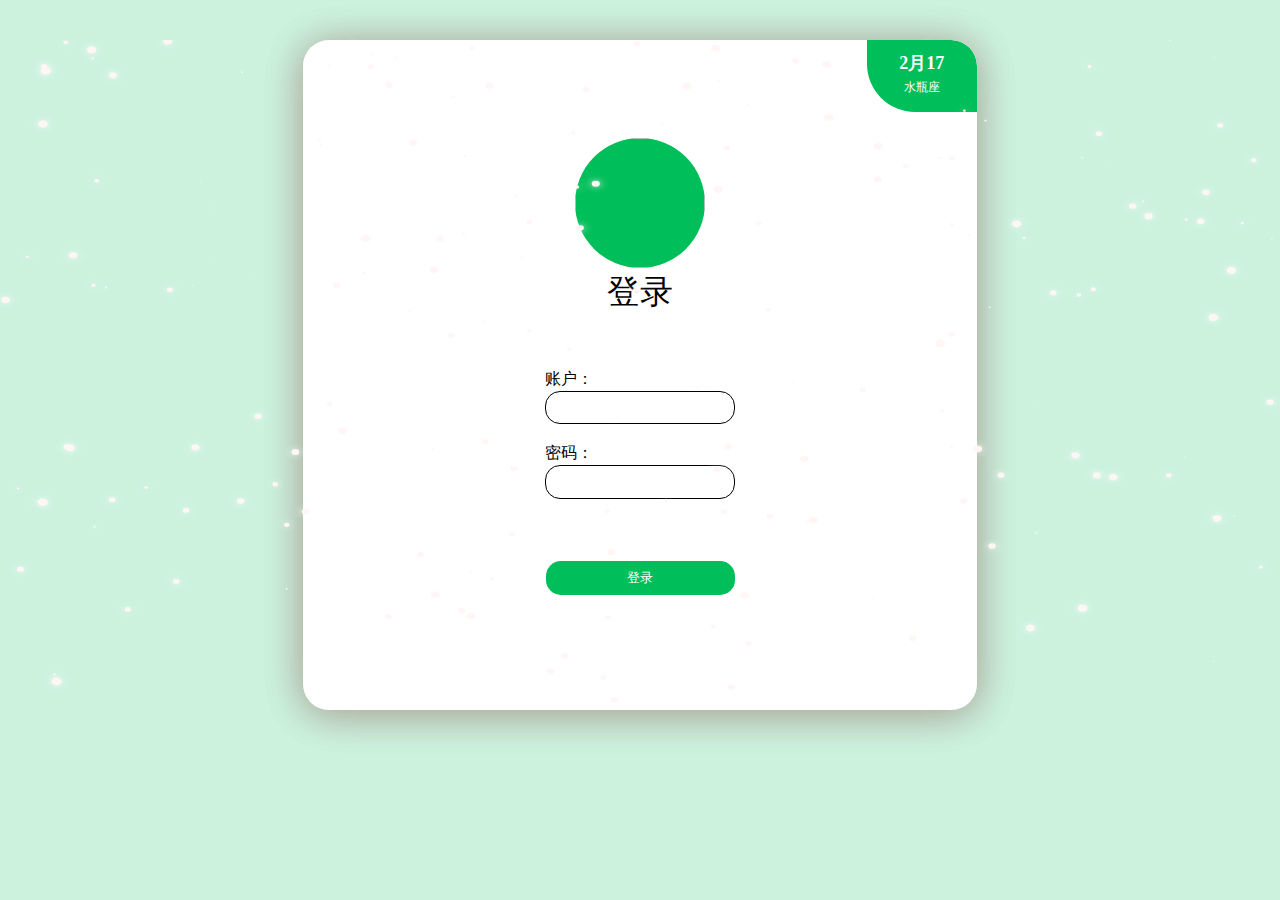
==== commit ae4bde01: "第四次修改" ====
--- a/index.html
+++ b/index.html
@@ -1,15 +1,18 @@
 <!DOCTYPE html>
 <html lang="en">
-  <head>
-    <meta charset="UTF-8" />
-    <link rel="icon" type="image/svg+xml" href="/vite.svg" />
-    <meta name="viewport" content="width=device-width, initial-scale=1.0" />
-    <title>Vite + Vue</title>
-    <script type="module" crossorigin src="/assets/index-7da032e0.js"></script>
-    <link rel="stylesheet" href="/assets/index-da624071.css">
-  </head>
-  <body>
-    <div id="app"></div>
-    
-  </body>
-</html>
+
+<head>
+  <meta charset="UTF-8" />
+  <link rel="icon" type="image/svg+xml" href="/vite.svg" />
+  <meta name="viewport" content="width=device-width, initial-scale=1.0" />
+  <title>FeiMao@皮皮小朋友</title>
+  <script type="module" crossorigin src="/assets/index-cf854018.js"></script>
+  <link rel="stylesheet" href="/assets/index-62c40576.css">
+</head>
+
+<body>
+  <div id="app"></div>
+  
+</body>
+
+</html>--- a/assets/index-62c40576.css
+++ b/assets/index-62c40576.css
@@ -0,0 +1 @@
+@font-face{font-family:iconfont;src:url([data-uri]) format("woff2"),url([data-uri]) format("woff"),url([data-uri]) format("truetype")}.iconfont{font-family:iconfont!important;font-size:16px;font-style:normal;-webkit-font-smoothing:antialiased;-moz-osx-font-smoothing:grayscale}.icon-bofang:before{content:"\e87c"}.icon-zanting:before{content:"\e605"}#AudioModule[data-v-e156f40a]{position:fixed;width:40px;height:40px;overflow:hidden;border-radius:100%;border:6px solid #00BE59;top:10px;right:20px;z-index:111;translate:all .5s;box-shadow:0 4px 40px #00d974}#AudioModule .AudioModule-content[data-v-e156f40a]{width:100%;height:100%;position:relative}#AudioModule .AudioModule-content .iconfont[data-v-e156f40a]{position:absolute;top:5px;left:8px;font-size:24px;color:#00be59;cursor:pointer}#AudioModule .AudioModule-content img[data-v-e156f40a]{width:100%}.xuanz[data-v-e156f40a]{animation:5s xz-e156f40a infinite linear}@keyframes xz-e156f40a{0%{transform:rotate(0);box-shadow:0 4px 40px #00d974}33%{box-shadow:0 4px 40px #0085d1}66%{box-shadow:0 4px 40px #00d882}to{box-shadow:0 4px 40px #e3ff12;transform:rotate(360deg)}}canvas[data-v-257c637e]{height:100%;width:100%;z-index:999;position:fixed;pointer-events:none}#app{position:relative}*{margin:0;padding:0;list-style:none;text-decoration:none}body{background:rgba(0,190,89,.2);perspective:200px}::selection{background-color:#84ca7f;color:#fff}* input{border:1px #ccc solid;outline:none}*{-webkit-tap-highlight-color:rgba(0,0,0,0)}#LoginModule[data-v-e5fea22e]{transition:all .5s ease;width:674px;height:570px;box-shadow:0 4px 40px #62000033;border-radius:26px;margin:0 auto}#LoginModule .Login-content[data-v-e5fea22e]{width:100%;height:100%;box-shadow:0 4px 40px #62000033;border-radius:26px;margin:40px auto;display:flex;flex-direction:column;justify-content:space-between;overflow:hidden;background:#fff}#LoginModule .Login-content .Login-content-top[data-v-e5fea22e]{flex:1.2;position:relative}#LoginModule .Login-content .Login-content-top .Login-content-top-btn[data-v-e5fea22e]{position:absolute;background:#00BE59;width:110.29px;height:72px;border-radius:0 26px 0 48px;right:0px;cursor:pointer}#LoginModule .Login-content .Login-content-top .Login-content-top-btn p[data-v-e5fea22e]:nth-child(1){color:#fff;font-family:Noto Sans SC;font-size:18px;font-weight:900;line-height:47px;letter-spacing:0px;text-align:center}#LoginModule .Login-content .Login-content-top .Login-content-top-btn p[data-v-e5fea22e]:nth-child(2){color:#fff;font-family:Noto Sans SC;font-size:12px;font-weight:400;line-height:0px;letter-spacing:0px;text-align:center}#LoginModule .Login-content .Login-content-center[data-v-e5fea22e]{flex:2.8;display:flex;align-items:center;flex-direction:column}#LoginModule .Login-content .Login-content-center span[data-v-e5fea22e]{display:block;width:129.66px;height:129.71px;bottom:678.29px;background:#00be59;overflow:hidden;border-radius:100px}#LoginModule .Login-content .Login-content-center span img[data-v-e5fea22e]{display:block;width:100%;height:100%}#LoginModule .Login-content .Login-content-center p[data-v-e5fea22e]{font-family:Noto Sans SC;font-size:33px;font-weight:400;line-height:49px;letter-spacing:0px;text-align:left}#LoginModule .Login-content .Login-content-bottom[data-v-e5fea22e]{flex:4.2}#LoginModule .Login-content .Login-content-bottom .Login-content-bottom-input[data-v-e5fea22e]{display:flex;height:100%;width:100%;flex-direction:column;align-items:center}#LoginModule .Login-content .Login-content-bottom label[data-v-e5fea22e]{display:block;color:#000;font-family:Noto Sans SC;font-size:16px;font-weight:400;line-height:24px;letter-spacing:0px;text-align:left}#LoginModule .Login-content .Login-content-bottom input[data-v-e5fea22e]{width:189.46px;height:33.37px;left:879px;top:526px;box-sizing:border-box;border:1px solid #000000;border-radius:15px;padding-left:10px;font-size:18px}#LoginModule .Login-content .Login-content-bottom .Login-content-bottom-input li[data-v-e5fea22e]:nth-child(1){flex:1.5}#LoginModule .Login-content .Login-content-bottom .Login-content-bottom-input li[data-v-e5fea22e]:nth-child(2){display:flex;flex-direction:column;flex:2.4}#LoginModule .Login-content .Login-content-bottom .Login-content-bottom-input li:nth-child(2) p[data-v-e5fea22e]{font-size:12px;color:red;line-height:30px}#LoginModule .Login-content .Login-content-bottom .Login-content-bottom-input li[data-v-e5fea22e]:nth-child(3){flex:3}#LoginModule .Login-content .Login-content-bottom .Login-content-bottom-input li:nth-child(3) button[data-v-e5fea22e]{width:189px;height:34px;box-sizing:border-box;background:#00be59;border:none;color:#fff;border-radius:15px;cursor:pointer}#LoginModule .Login-content .Login-content-bottom .Login-content-bottom-input li:nth-child(3) button[data-v-e5fea22e]:hover{background:#00E66C}@media (max-width: 745px){#LoginModule[data-v-e5fea22e]{width:340px;height:550px}}@media (max-height: 667px){#LoginModule[data-v-e5fea22e]{width:340px;height:480px}}@media (min-width: 745px){#LoginModule[data-v-e5fea22e]{width:560px;height:560px}}@media (min-width: 945px){#LoginModule[data-v-e5fea22e]{width:674px;height:670px}}.slogin-title-box-bottom-btn[data-v-648f85fc]{position:absolute;background:#00BE59;width:110.29px;height:72px;border-radius:0 26px 0 48px;right:0px;cursor:pointer}.slogin-title-box-bottom-btn p[data-v-648f85fc]:nth-child(1){color:#fff;font-family:Noto Sans SC;font-size:28px;font-weight:900;line-height:47px;letter-spacing:0px;text-align:center}.slogin-title-box-bottom-btn p[data-v-648f85fc]:nth-child(2){color:#fff;font-family:Noto Sans SC;font-size:20px;font-weight:400;line-height:10px;letter-spacing:0px;text-align:center}#slogin-title[data-v-3ff4c9aa]{width:734px;height:306px;box-shadow:0 4px 40px #62000033;border-radius:26px;margin:80px auto;background:#fff;overflow:hidden;transition:all .5s ease}#slogin-title .slogin-title-content[data-v-3ff4c9aa]{width:100%;height:100%}#slogin-title .slogin-title-content .slogin-title-box[data-v-3ff4c9aa]{width:100%;height:100%;display:flex}#slogin-title .slogin-title-content .slogin-title-box li[data-v-3ff4c9aa]{height:100%}#slogin-title .slogin-title-content .slogin-title-box .slogin-title-box-top[data-v-3ff4c9aa]{flex:2;display:flex;align-items:center}#slogin-title .slogin-title-content .slogin-title-box .slogin-title-box-top span[data-v-3ff4c9aa]{display:block;width:206px;height:206px;border-radius:100px;overflow:hidden;margin:0 auto;border:2px solid gainsboro}#slogin-title .slogin-title-content .slogin-title-box .slogin-title-box-top span img[data-v-3ff4c9aa]{display:block;width:100%}#slogin-title .slogin-title-content .slogin-title-box .slogin-title-box-center[data-v-3ff4c9aa]{flex:3;display:flex;align-items:center}#slogin-title .slogin-title-content .slogin-title-box .slogin-title-box-center span[data-v-3ff4c9aa]{padding-left:10px;display:flex;flex-direction:column;align-items:center;width:100%;height:100%}#slogin-title .slogin-title-content .slogin-title-box .slogin-title-box-center span h2[data-v-3ff4c9aa]{color:#000;font-family:Noto Sans SC;font-size:60px;font-weight:400;line-height:89px;letter-spacing:0px;text-align:center}#slogin-title .slogin-title-content .slogin-title-box .slogin-title-box-center span h3[data-v-3ff4c9aa]{font-family:Noto Sans SC;font-size:36px;font-weight:400;line-height:59px;letter-spacing:0px;text-align:left}#slogin-title .slogin-title-content .slogin-title-box .slogin-title-box-bottom[data-v-3ff4c9aa]{flex:.9;position:relative}#slogin-title[data-v-3ff4c9aa]:hover{cursor:pointer}@keyframes ranColor-3ff4c9aa{0%{background:#00d974}33%{background:#0085d1}66%{background:#00d882}to{background:#ffd1b3}}@media (max-width: 545px){#slogin-title[data-v-3ff4c9aa]{width:330px;height:580px;margin:20px auto}#slogin-title .slogin-title-content[data-v-3ff4c9aa]{width:100%;height:100%;background:#ffffff}#slogin-title .slogin-title-content .slogin-title-box[data-v-3ff4c9aa]{width:100%;height:100%;display:flex;flex-direction:column}#slogin-title .slogin-title-content .slogin-title-box li[data-v-3ff4c9aa]{height:100%}#slogin-title .slogin-title-content .slogin-title-box .slogin-title-box-top[data-v-3ff4c9aa]{flex:2;display:flex;align-items:center}#slogin-title .slogin-title-content .slogin-title-box .slogin-title-box-top span[data-v-3ff4c9aa]{display:block;width:206px;height:206px;border-radius:100px;overflow:hidden;margin:0 auto}#slogin-title .slogin-title-content .slogin-title-box .slogin-title-box-top span img[data-v-3ff4c9aa]{display:block;width:100%}#slogin-title .slogin-title-content .slogin-title-box .slogin-title-box-center[data-v-3ff4c9aa]{flex:2;display:flex;align-items:flex-start}#slogin-title .slogin-title-content .slogin-title-box .slogin-title-box-center span h2[data-v-3ff4c9aa]{color:#000;font-family:Noto Sans SC;font-size:60px;font-weight:400;letter-spacing:0px}#slogin-title .slogin-title-content .slogin-title-box .slogin-title-box-center span h3[data-v-3ff4c9aa]{font-family:Noto Sans SC;font-size:26px;font-weight:400;letter-spacing:0px}#slogin-title .slogin-title-content .slogin-title-box .slogin-title-box-bottom[data-v-3ff4c9aa]{flex:.4;position:relative}#slogin-title .slogin-title-content .slogin-title-box .slogin-title-box-bottom .slogin-title-box-bottom-btn[data-v-3ff4c9aa]{width:100%;background:#00BE59;bottom:0px;border-radius:0 0 27px 27px;animation:5s ranColor-3ff4c9aa ease-in infinite alternate-reverse}}@media (min-width: 545px){#slogin-title[data-v-3ff4c9aa]{width:500px;height:500px;margin:20px auto}#slogin-title .slogin-title-content[data-v-3ff4c9aa]{width:100%;height:100%;background:#ffffff}#slogin-title .slogin-title-content .slogin-title-box[data-v-3ff4c9aa]{width:100%;height:100%;display:flex;flex-direction:column}#slogin-title .slogin-title-content .slogin-title-box li[data-v-3ff4c9aa]{height:100%}#slogin-title .slogin-title-content .slogin-title-box .slogin-title-box-top[data-v-3ff4c9aa]{flex:2;display:flex;align-items:center}#slogin-title .slogin-title-content .slogin-title-box .slogin-title-box-top span[data-v-3ff4c9aa]{display:block;width:206px;height:206px;border-radius:100px;overflow:hidden;margin:0 auto}#slogin-title .slogin-title-content .slogin-title-box .slogin-title-box-top span img[data-v-3ff4c9aa]{display:block;width:100%}#slogin-title .slogin-title-content .slogin-title-box .slogin-title-box-center[data-v-3ff4c9aa]{flex:2}#slogin-title .slogin-title-content .slogin-title-box .slogin-title-box-center span[data-v-3ff4c9aa]{width:100%;height:100%;display:flex;flex-direction:column}#slogin-title .slogin-title-content .slogin-title-box .slogin-title-box-center span h2[data-v-3ff4c9aa]{color:#000;font-family:Noto Sans SC;font-size:60px;font-weight:400;letter-spacing:0px;text-align:center;line-height:100px}#slogin-title .slogin-title-content .slogin-title-box .slogin-title-box-center span h3[data-v-3ff4c9aa]{font-family:Noto Sans SC;font-size:26px;font-weight:400;text-align:center}#slogin-title .slogin-title-content .slogin-title-box .slogin-title-box-bottom[data-v-3ff4c9aa]{flex:.4;position:relative}#slogin-title .slogin-title-content .slogin-title-box .slogin-title-box-bottom .slogin-title-box-bottom-btn[data-v-3ff4c9aa]{width:100%;background:#00BE59;bottom:0px;border-radius:0 0 27px 27px;animation:5s ranColor-3ff4c9aa ease-in infinite alternate-reverse}}@media (min-width: 745px){#slogin-title[data-v-3ff4c9aa]{width:680px;height:560px;margin:40px auto}}@media (min-width: 945px){#slogin-title[data-v-3ff4c9aa]{width:734px;height:306px;box-shadow:0 4px 40px #62000033;border-radius:26px;margin:80px auto;background:#fff;overflow:hidden;transition:all .5s ease}#slogin-title .slogin-title-content[data-v-3ff4c9aa]{width:100%;height:100%}#slogin-title .slogin-title-content .slogin-title-box[data-v-3ff4c9aa]{width:100%;height:100%;display:flex;flex-direction:row}#slogin-title .slogin-title-content .slogin-title-box li[data-v-3ff4c9aa]{height:100%}#slogin-title .slogin-title-content .slogin-title-box .slogin-title-box-top[data-v-3ff4c9aa]{flex:2;display:flex;align-items:center}#slogin-title .slogin-title-content .slogin-title-box .slogin-title-box-top span[data-v-3ff4c9aa]{display:block;width:206px;height:206px;border-radius:100px;overflow:hidden;margin:0 auto;border:2px solid gainsboro}#slogin-title .slogin-title-content .slogin-title-box .slogin-title-box-top span img[data-v-3ff4c9aa]{display:block;width:100%}#slogin-title .slogin-title-content .slogin-title-box .slogin-title-box-center[data-v-3ff4c9aa]{flex:3;display:flex;flex:unset}#slogin-title .slogin-title-content .slogin-title-box .slogin-title-box-center span[data-v-3ff4c9aa]{display:block;height:50%;width:100%}#slogin-title .slogin-title-content .slogin-title-box .slogin-title-box-center span h2[data-v-3ff4c9aa]{color:#000;font-family:Noto Sans SC;font-size:60px;font-weight:400;letter-spacing:0px;text-align:left}#slogin-title .slogin-title-content .slogin-title-box .slogin-title-box-center span h3[data-v-3ff4c9aa]{font-family:Noto Sans SC;font-size:36px;font-weight:400;line-height:86px;letter-spacing:0px}#slogin-title .slogin-title-content .slogin-title-box .slogin-title-box-bottom[data-v-3ff4c9aa]{flex:.9;position:relative}#slogin-title .slogin-title-content .slogin-title-box .slogin-title-box-bottom .slogin-title-box-bottom-btn[data-v-3ff4c9aa]{width:100%;background:#00BE59;top:0px;right:0px;border-radius:0 26px 0 48px;animation:5s ranColor-3ff4c9aa ease-in infinite alternate-reverse}}#slogin-content[data-v-451b4ee2]{width:734px;height:420px;box-shadow:0 4px 40px #62000033;border-radius:26px;margin:-20px auto;background:#fff;transition:all .5s ease-in-out;overflow:hidden}#slogin-content .slogin-content-content[data-v-451b4ee2]{width:100%;height:100%}#slogin-content .slogin-content-content .slogin-content-content-box[data-v-451b4ee2]{width:100%;height:100%;display:flex;flex-direction:column;align-items:center}#slogin-content .slogin-content-content .slogin-content-content-box li[data-v-451b4ee2]{width:100%;height:100%}#slogin-content .slogin-content-content .slogin-content-content-box .slogin-content-content-box-top[data-v-451b4ee2]{flex:2;display:flex;align-items:center}#slogin-content .slogin-content-content .slogin-content-content-box .slogin-content-content-box-top span[data-v-451b4ee2]{display:block;padding:10px;margin:0 auto}#slogin-content .slogin-content-content .slogin-content-content-box .slogin-content-content-box-top span p[data-v-451b4ee2]{font-family:Noto Sans SC;font-size:19px;font-weight:400;line-height:38px;letter-spacing:0px;text-align:left}#slogin-content .slogin-content-content .slogin-content-content-box .slogin-content-content-box-bottom[data-v-451b4ee2]{flex:.5;position:relative}#slogin-content .slogin-content-content .slogin-content-content-box .slogin-content-content-box-bottom .slogin-content-content-box-bottom-btn[data-v-451b4ee2]{position:absolute;background:#00BE59;width:110.29px;height:72px;border-radius:50px 0 26px;right:0px;bottom:0px;cursor:pointer;transition:all .5s ease-in-out}#slogin-content .slogin-content-content .slogin-content-content-box .slogin-content-content-box-bottom .slogin-content-content-box-bottom-btn h3[data-v-451b4ee2]{text-align:center;color:#fff;line-height:72px;cursor:pointer}#slogin-content .slogin-content-content .slogin-content-content-box .slogin-content-content-box-bottom .slogin-content-content-box-bottom-btn[data-v-451b4ee2]:hover{background:#007c4f;box-shadow:-14px -11px 20px #aeff7066}#slogin-content[data-v-451b4ee2]:hover{cursor:pointer}@media (max-width: 545px){#slogin-content[data-v-451b4ee2]{width:330px;height:580px;margin:20px auto}}@media (min-width: 545px){#slogin-content[data-v-451b4ee2]{width:500px;height:460px;margin:20px auto}}@media (min-width: 745px){#slogin-content[data-v-451b4ee2]{width:680px;height:560px;margin:20px auto}}@media (min-width: 945px){#slogin-content[data-v-451b4ee2]{width:734px;height:420px;box-shadow:0 4px 40px #62000033;border-radius:26px;margin:-20px auto;background:#fff;transition:all .5s ease-in-out;overflow:hidden}#slogin-content .slogin-content-content[data-v-451b4ee2]{width:100%;height:100%}#slogin-content .slogin-content-content .slogin-content-content-box[data-v-451b4ee2]{width:100%;height:100%;display:flex;flex-direction:column;align-items:center}#slogin-content .slogin-content-content .slogin-content-content-box li[data-v-451b4ee2]{width:100%;height:100%}#slogin-content .slogin-content-content .slogin-content-content-box .slogin-content-content-box-top[data-v-451b4ee2]{flex:2;display:flex;align-items:center}#slogin-content .slogin-content-content .slogin-content-content-box .slogin-content-content-box-top span[data-v-451b4ee2]{display:block;padding:20px;margin:0 auto}#slogin-content .slogin-content-content .slogin-content-content-box .slogin-content-content-box-top span p[data-v-451b4ee2]{font-family:Noto Sans SC;font-size:19px;font-weight:400;line-height:38px;letter-spacing:0px;text-align:left}#slogin-content .slogin-content-content .slogin-content-content-box .slogin-content-content-box-bottom[data-v-451b4ee2]{flex:.5;position:relative}#slogin-content .slogin-content-content .slogin-content-content-box .slogin-content-content-box-bottom .slogin-content-content-box-bottom-btn[data-v-451b4ee2]{position:absolute;background:#00BE59;width:110.29px;height:72px;border-radius:50px 0 26px;right:0px;bottom:0px;cursor:pointer;transition:all .5s ease-in-out}#slogin-content .slogin-content-content .slogin-content-content-box .slogin-content-content-box-bottom .slogin-content-content-box-bottom-btn h3[data-v-451b4ee2]{text-align:center;color:#fff;line-height:72px;cursor:pointer}#slogin-content .slogin-content-content .slogin-content-content-box .slogin-content-content-box-bottom .slogin-content-content-box-bottom-btn[data-v-451b4ee2]:hover{background:#007c4f;box-shadow:-14px -11px 20px #aeff7066}}#Home[data-v-49977c37]{display:flex;flex-direction:column}#Massage[data-v-4704a845]{width:100%;height:100%;margin:0 auto;background:rgba(0,0,0,.25);position:fixed;overflow:hidden}#Massage .massage-content[data-v-4704a845]{width:597px;height:351px;background:#00be59;box-shadow:0 4px 40px #00000040;border-radius:18px;margin:400px auto}#contentModule[data-v-d0cc2bba]{width:900px;background:#ffffff;box-shadow:0 4px 40px #62000033;border-radius:26px;margin:30px auto;transition:all .5s ease-in-out}#contentModule .contentModule-box[data-v-d0cc2bba]{width:100%;height:100%}#contentModule .contentModule-box ul[data-v-d0cc2bba]{width:100%;height:100%;display:flex;flex-direction:column}#contentModule .contentModule-box ul .contentModule-box-content-top[data-v-d0cc2bba]{flex:1}#contentModule .contentModule-box ul .contentModule-box-content-top .contentModule-box-content-top-btn[data-v-d0cc2bba]{width:120px;height:70px;background:#00be59;border-radius:26px 0;text-align:center;line-height:70px;color:#fff;cursor:pointer}#contentModule .contentModule-box ul .contentModule-box-content-center[data-v-d0cc2bba]{flex:7}#contentModule .contentModule-box ul .contentModule-box-content-center .contentModule-box-content-center-text[data-v-d0cc2bba]{width:80%;margin:0 auto}#contentModule .contentModule-box ul .contentModule-box-content-center .contentModule-box-content-center-text h1[data-v-d0cc2bba]{text-align:center;line-height:140px;height:140px;font-size:46px}#contentModule .contentModule-box ul .contentModule-box-content-center .contentModule-box-content-center-text .text-title[data-v-d0cc2bba]{font-size:46px;line-height:38px}#contentModule .contentModule-box ul .contentModule-box-content-center .contentModule-box-content-center-text .text-title-min[data-v-d0cc2bba]{color:#000;font-family:Noto Sans SC;font-size:28px;font-weight:400;line-height:44px;letter-spacing:0px;text-align:left}#contentModule .contentModule-box ul .contentModule-box-content-center .contentModule-box-content-center-text .text-p[data-v-d0cc2bba]{color:#000;font-family:Noto Sans SC;font-size:22px;font-weight:400;line-height:44px;letter-spacing:0px;text-align:left}#contentModule .contentModule-box ul .contentModule-box-content-bottom[data-v-d0cc2bba]{padding:40px;flex:1}#contentModule .contentModule-box ul .contentModule-box-content-bottom .contentModule-box-content-bottom-box[data-v-d0cc2bba]{width:80%;display:flex;justify-content:space-between;margin:0 auto}#contentModule .contentModule-box ul .contentModule-box-content-bottom .contentModule-box-content-bottom-box .contentModule-box-content-bottom-box-left span[data-v-d0cc2bba]{display:block;width:182px;height:79px;background:#00be59;box-shadow:0 4px 30px #00000040;border-radius:28px;color:#fff;font-family:Noto Sans SC;font-size:22px;font-weight:700;letter-spacing:0px;text-align:center;line-height:79px;cursor:pointer;transition:all .2s ease-in;position:relative}#contentModule .contentModule-box ul .contentModule-box-content-bottom .contentModule-box-content-bottom-box .contentModule-box-content-bottom-box-left span .show-massage[data-v-d0cc2bba]{position:absolute;width:200px;background:#00e36a;color:#fff;top:-171px;right:-6px;border-radius:20px;transform:scale(0);transition:all .5s ease;opacity:0}#contentModule .contentModule-box ul .contentModule-box-content-bottom .contentModule-box-content-bottom-box .contentModule-box-content-bottom-box-left span[data-v-d0cc2bba]:hover{transform:scale(1.2);background:#00e36a}#contentModule .contentModule-box ul .contentModule-box-content-bottom .contentModule-box-content-bottom-box .contentModule-box-content-bottom-box-left span:hover .show-massage[data-v-d0cc2bba]{transform:scale(1);opacity:1;box-shadow:0 4px 30px #00000040}#contentModule .contentModule-box ul .contentModule-box-content-bottom .contentModule-box-content-bottom-box .contentModule-box-content-bottom-box-right span h3[data-v-d0cc2bba]{color:#000;font-family:Noto Sans SC;font-size:33px;font-weight:400;line-height:44px;letter-spacing:0px;text-align:left}#contentModule .contentModule-box ul .contentModule-box-content-bottom .contentModule-box-content-bottom-box .contentModule-box-content-bottom-box-right span h5[data-v-d0cc2bba]{color:#000;font-family:Noto Sans SC;font-size:22px;font-weight:400;line-height:44px;letter-spacing:0px;text-align:left}@media (max-width: 545px){#contentModule[data-v-d0cc2bba]{width:330px}#contentModule .contentModule-box[data-v-d0cc2bba]{width:100%;height:100%}#contentModule .contentModule-box ul[data-v-d0cc2bba]{width:100%;height:100%;display:flex;flex-direction:column}#contentModule .contentModule-box ul .contentModule-box-content-top[data-v-d0cc2bba]{flex:1}#contentModule .contentModule-box ul .contentModule-box-content-top .contentModule-box-content-top-btn[data-v-d0cc2bba]{width:120px;height:70px;background:#00be59;border-radius:26px 0;text-align:center;line-height:70px;color:#fff;cursor:pointer}#contentModule .contentModule-box ul .contentModule-box-content-center[data-v-d0cc2bba]{flex:7}#contentModule .contentModule-box ul .contentModule-box-content-center .contentModule-box-content-center-text[data-v-d0cc2bba]{width:80%;margin:0 auto}#contentModule .contentModule-box ul .contentModule-box-content-center .contentModule-box-content-center-text h1[data-v-d0cc2bba]{text-align:center;line-height:140px;height:140px;font-size:22px}#contentModule .contentModule-box ul .contentModule-box-content-center .contentModule-box-content-center-text .text-title[data-v-d0cc2bba]{font-size:36px;line-height:38px}#contentModule .contentModule-box ul .contentModule-box-content-center .contentModule-box-content-center-text .text-title-min[data-v-d0cc2bba]{color:#000;font-family:Noto Sans SC;font-size:20px;font-weight:400;line-height:44px;padding-left:10px;letter-spacing:0px;text-align:left}#contentModule .contentModule-box ul .contentModule-box-content-center .contentModule-box-content-center-text .text-p[data-v-d0cc2bba]{color:#000;font-family:Noto Sans SC;font-size:20px;font-weight:400;line-height:44px;letter-spacing:0px;text-align:left}#contentModule .contentModule-box ul .contentModule-box-content-bottom[data-v-d0cc2bba]{padding:20px;flex:1}#contentModule .contentModule-box ul .contentModule-box-content-bottom .contentModule-box-content-bottom-box[data-v-d0cc2bba]{width:80%;display:flex;margin:0 auto}#contentModule .contentModule-box ul .contentModule-box-content-bottom .contentModule-box-content-bottom-box .contentModule-box-content-bottom-box-left span[data-v-d0cc2bba]{display:block;width:80px;height:49px;background:#00be59;box-shadow:0 4px 30px #00000040;border-radius:16px;color:#fff;font-family:Noto Sans SC;font-size:12px;font-weight:700;letter-spacing:0px;text-align:center;line-height:49px;cursor:pointer;transition:all .2s ease-in;position:relative}#contentModule .contentModule-box ul .contentModule-box-content-bottom .contentModule-box-content-bottom-box .contentModule-box-content-bottom-box-left span .show-massage[data-v-d0cc2bba]{position:absolute;width:100px;background:#00e36a;color:#fff;top:-110px;right:-10px;border-radius:20px;transform:scale(0);transition:all .5s ease;opacity:0}#contentModule .contentModule-box ul .contentModule-box-content-bottom .contentModule-box-content-bottom-box .contentModule-box-content-bottom-box-left span[data-v-d0cc2bba]:hover{transform:scale(1.2);background:#00e36a}#contentModule .contentModule-box ul .contentModule-box-content-bottom .contentModule-box-content-bottom-box .contentModule-box-content-bottom-box-left span:hover .show-massage[data-v-d0cc2bba]{transform:scale(1);opacity:1;box-shadow:0 4px 30px #00000040}#contentModule .contentModule-box ul .contentModule-box-content-bottom .contentModule-box-content-bottom-box .contentModule-box-content-bottom-box-left span:hover .show-massage h5[data-v-d0cc2bba]:hover{transition:all .5s ease-in;color:#ffc83d;font-size:14px;text-decoration:solid}#contentModule .contentModule-box ul .contentModule-box-content-bottom .contentModule-box-content-bottom-box .contentModule-box-content-bottom-box-right span h3[data-v-d0cc2bba]{color:#000;font-family:Noto Sans SC;font-size:14px;font-weight:400;line-height:24px;letter-spacing:0px;text-align:left}#contentModule .contentModule-box ul .contentModule-box-content-bottom .contentModule-box-content-bottom-box .contentModule-box-content-bottom-box-right span h5[data-v-d0cc2bba]{color:#000;font-family:Noto Sans SC;font-size:12px;font-weight:400;line-height:24px;letter-spacing:0px;text-align:left}}@media (min-width: 545px){#contentModule[data-v-d0cc2bba]{width:500px}#contentModule .contentModule-box[data-v-d0cc2bba]{width:100%;height:100%}#contentModule .contentModule-box ul[data-v-d0cc2bba]{width:100%;height:100%;display:flex;flex-direction:column}#contentModule .contentModule-box ul .contentModule-box-content-top[data-v-d0cc2bba]{flex:1}#contentModule .contentModule-box ul .contentModule-box-content-top .contentModule-box-content-top-btn[data-v-d0cc2bba]{width:120px;height:70px;background:#00be59;border-radius:26px 0;text-align:center;line-height:70px;color:#fff;cursor:pointer}#contentModule .contentModule-box ul .contentModule-box-content-center[data-v-d0cc2bba]{flex:7}#contentModule .contentModule-box ul .contentModule-box-content-center .contentModule-box-content-center-text[data-v-d0cc2bba]{width:80%;margin:0 auto}#contentModule .contentModule-box ul .contentModule-box-content-center .contentModule-box-content-center-text h1[data-v-d0cc2bba]{text-align:center;line-height:140px;height:140px;font-size:36px}#contentModule .contentModule-box ul .contentModule-box-content-center .contentModule-box-content-center-text .text-title[data-v-d0cc2bba]{font-size:36px;line-height:38px}#contentModule .contentModule-box ul .contentModule-box-content-center .contentModule-box-content-center-text .text-title-min[data-v-d0cc2bba]{color:#000;font-family:Noto Sans SC;font-size:20px;font-weight:400;line-height:44px;padding-left:10px;letter-spacing:0px;text-align:left}#contentModule .contentModule-box ul .contentModule-box-content-center .contentModule-box-content-center-text .text-p[data-v-d0cc2bba]{color:#000;font-family:Noto Sans SC;font-size:20px;font-weight:400;line-height:44px;letter-spacing:0px;text-align:left}#contentModule .contentModule-box ul .contentModule-box-content-bottom[data-v-d0cc2bba]{padding:40px;flex:1}#contentModule .contentModule-box ul .contentModule-box-content-bottom .contentModule-box-content-bottom-box[data-v-d0cc2bba]{width:80%;display:flex;margin:0 auto}#contentModule .contentModule-box ul .contentModule-box-content-bottom .contentModule-box-content-bottom-box .contentModule-box-content-bottom-box-left span[data-v-d0cc2bba]{display:block;width:140px;height:69px;background:#00be59;box-shadow:0 4px 30px #00000040;border-radius:20px;color:#fff;font-family:Noto Sans SC;font-size:14px;font-weight:700;letter-spacing:0px;text-align:center;line-height:69px;cursor:pointer;transition:all .2s ease-in;position:relative}#contentModule .contentModule-box ul .contentModule-box-content-bottom .contentModule-box-content-bottom-box .contentModule-box-content-bottom-box-left span .show-massage[data-v-d0cc2bba]{position:absolute;width:140px;background:#00e36a;color:#fff;top:-160px;right:0px;border-radius:20px;transform:scale(0);transition:all .5s ease;opacity:0}#contentModule .contentModule-box ul .contentModule-box-content-bottom .contentModule-box-content-bottom-box .contentModule-box-content-bottom-box-left span[data-v-d0cc2bba]:hover{transform:scale(1.2);background:#00e36a}#contentModule .contentModule-box ul .contentModule-box-content-bottom .contentModule-box-content-bottom-box .contentModule-box-content-bottom-box-left span:hover .show-massage[data-v-d0cc2bba]{transform:scale(1);opacity:1;box-shadow:0 4px 30px #00000040}#contentModule .contentModule-box ul .contentModule-box-content-bottom .contentModule-box-content-bottom-box .contentModule-box-content-bottom-box-right span h3[data-v-d0cc2bba]{color:#000;font-family:Noto Sans SC;font-size:26px;font-weight:400;line-height:30px;letter-spacing:0px;text-align:left}#contentModule .contentModule-box ul .contentModule-box-content-bottom .contentModule-box-content-bottom-box .contentModule-box-content-bottom-box-right span h5[data-v-d0cc2bba]{color:#000;font-family:Noto Sans SC;font-size:18px;font-weight:400;line-height:40px;letter-spacing:0px;text-align:left}}@media (min-width: 745px){#contentModule[data-v-d0cc2bba]{width:720px}#contentModule .contentModule-box[data-v-d0cc2bba]{width:100%;height:100%}#contentModule .contentModule-box ul[data-v-d0cc2bba]{width:100%;height:100%;display:flex;flex-direction:column}#contentModule .contentModule-box ul .contentModule-box-content-top[data-v-d0cc2bba]{flex:1}#contentModule .contentModule-box ul .contentModule-box-content-top .contentModule-box-content-top-btn[data-v-d0cc2bba]{width:120px;height:70px;background:#00be59;border-radius:26px 0;text-align:center;line-height:70px;color:#fff;cursor:pointer}#contentModule .contentModule-box ul .contentModule-box-content-center[data-v-d0cc2bba]{flex:7}#contentModule .contentModule-box ul .contentModule-box-content-center .contentModule-box-content-center-text[data-v-d0cc2bba]{width:80%;margin:0 auto}#contentModule .contentModule-box ul .contentModule-box-content-center .contentModule-box-content-center-text h1[data-v-d0cc2bba]{text-align:center;line-height:140px;height:140px;font-size:46px}#contentModule .contentModule-box ul .contentModule-box-content-center .contentModule-box-content-center-text .text-title[data-v-d0cc2bba]{font-size:36px;line-height:38px}#contentModule .contentModule-box ul .contentModule-box-content-center .contentModule-box-content-center-text .text-title-min[data-v-d0cc2bba]{color:#000;font-family:Noto Sans SC;font-size:20px;font-weight:400;line-height:44px;padding-left:10px;letter-spacing:0px;text-align:left}#contentModule .contentModule-box ul .contentModule-box-content-center .contentModule-box-content-center-text .text-p[data-v-d0cc2bba]{color:#000;font-family:Noto Sans SC;font-size:20px;font-weight:400;line-height:44px;letter-spacing:0px;text-align:left}#contentModule .contentModule-box ul .contentModule-box-content-bottom[data-v-d0cc2bba]{padding:40px;flex:1}#contentModule .contentModule-box ul .contentModule-box-content-bottom .contentModule-box-content-bottom-box[data-v-d0cc2bba]{width:80%;display:flex;margin:0 auto}#contentModule .contentModule-box ul .contentModule-box-content-bottom .contentModule-box-content-bottom-box .contentModule-box-content-bottom-box-left span[data-v-d0cc2bba]{display:block;width:220px;height:69px;background:#00be59;box-shadow:0 4px 30px #00000040;border-radius:20px;color:#fff;font-family:Noto Sans SC;font-size:24px;font-weight:700;letter-spacing:0px;text-align:center;line-height:69px;cursor:pointer;transition:all .2s ease-in;position:relative}#contentModule .contentModule-box ul .contentModule-box-content-bottom .contentModule-box-content-bottom-box .contentModule-box-content-bottom-box-left span .show-massage[data-v-d0cc2bba]{position:absolute;width:220px;background:#00e36a;color:#fff;top:-160px;right:0px;border-radius:20px;transform:scale(0);transition:all .5s ease;opacity:0}#contentModule .contentModule-box ul .contentModule-box-content-bottom .contentModule-box-content-bottom-box .contentModule-box-content-bottom-box-left span[data-v-d0cc2bba]:hover{transform:scale(1.2);background:#00e36a}#contentModule .contentModule-box ul .contentModule-box-content-bottom .contentModule-box-content-bottom-box .contentModule-box-content-bottom-box-left span:hover .show-massage[data-v-d0cc2bba]{transform:scale(1);opacity:1;box-shadow:0 4px 30px #00000040}#contentModule .contentModule-box ul .contentModule-box-content-bottom .contentModule-box-content-bottom-box .contentModule-box-content-bottom-box-left span:hover .show-massage h5[data-v-d0cc2bba]:hover{transition:all .5s ease-in;color:#ffc83d;font-size:24px;text-decoration:solid}#contentModule .contentModule-box ul .contentModule-box-content-bottom .contentModule-box-content-bottom-box .contentModule-box-content-bottom-box-right span h3[data-v-d0cc2bba]{color:#000;font-family:Noto Sans SC;font-size:26px;font-weight:400;line-height:30px;letter-spacing:0px;text-align:left}#contentModule .contentModule-box ul .contentModule-box-content-bottom .contentModule-box-content-bottom-box .contentModule-box-content-bottom-box-right span h5[data-v-d0cc2bba]{color:#000;font-family:Noto Sans SC;font-size:18px;font-weight:400;line-height:50px;letter-spacing:0px;text-align:left}}@media (min-width: 945px){#contentModule[data-v-d0cc2bba]{width:920px}#contentModule .contentModule-box[data-v-d0cc2bba]{width:100%;height:100%}#contentModule .contentModule-box ul[data-v-d0cc2bba]{width:100%;height:100%;display:flex;flex-direction:column}#contentModule .contentModule-box ul .contentModule-box-content-top[data-v-d0cc2bba]{flex:1}#contentModule .contentModule-box ul .contentModule-box-content-top .contentModule-box-content-top-btn[data-v-d0cc2bba]{width:120px;height:70px;background:#00be59;border-radius:26px 0;text-align:center;line-height:70px;color:#fff;cursor:pointer}#contentModule .contentModule-box ul .contentModule-box-content-center[data-v-d0cc2bba]{flex:7}#contentModule .contentModule-box ul .contentModule-box-content-center .contentModule-box-content-center-text[data-v-d0cc2bba]{width:80%;margin:0 auto}#contentModule .contentModule-box ul .contentModule-box-content-center .contentModule-box-content-center-text h1[data-v-d0cc2bba]{text-align:center;line-height:140px;height:140px;font-size:48px}#contentModule .contentModule-box ul .contentModule-box-content-center .contentModule-box-content-center-text .text-title[data-v-d0cc2bba]{font-size:36px;line-height:38px}#contentModule .contentModule-box ul .contentModule-box-content-center .contentModule-box-content-center-text .text-title-min[data-v-d0cc2bba]{color:#000;font-family:Noto Sans SC;font-size:20px;font-weight:400;line-height:44px;padding-left:10px;letter-spacing:0px;text-align:left}#contentModule .contentModule-box ul .contentModule-box-content-center .contentModule-box-content-center-text .text-p[data-v-d0cc2bba]{color:#000;font-family:Noto Sans SC;font-size:20px;font-weight:400;line-height:44px;letter-spacing:0px;text-align:left}#contentModule .contentModule-box ul .contentModule-box-content-bottom[data-v-d0cc2bba]{padding:40px;flex:1}#contentModule .contentModule-box ul .contentModule-box-content-bottom .contentModule-box-content-bottom-box[data-v-d0cc2bba]{width:80%;display:flex;margin:0 auto}#contentModule .contentModule-box ul .contentModule-box-content-bottom .contentModule-box-content-bottom-box .contentModule-box-content-bottom-box-left span[data-v-d0cc2bba]{display:block;width:220px;height:69px;background:#00be59;box-shadow:0 4px 30px #00000040;border-radius:20px;font-family:Noto Sans SC;font-size:24px;font-weight:700;letter-spacing:0px;text-align:center;line-height:69px;cursor:pointer;transition:all .2s ease-in;position:relative}#contentModule .contentModule-box ul .contentModule-box-content-bottom .contentModule-box-content-bottom-box .contentModule-box-content-bottom-box-left span .show-massage[data-v-d0cc2bba]{position:absolute;width:220px;background:#00e36a;top:-160px;right:0px;border-radius:20px;transform:scale(0);transition:all .5s ease;opacity:0;text-align:center}#contentModule .contentModule-box ul .contentModule-box-content-bottom .contentModule-box-content-bottom-box .contentModule-box-content-bottom-box-left span[data-v-d0cc2bba]:hover{transform:scale(1.2);background:#00e36a}#contentModule .contentModule-box ul .contentModule-box-content-bottom .contentModule-box-content-bottom-box .contentModule-box-content-bottom-box-left span:hover .show-massage[data-v-d0cc2bba]{transform:scale(1);opacity:1;box-shadow:0 4px 30px #00000040}#contentModule .contentModule-box ul .contentModule-box-content-bottom .contentModule-box-content-bottom-box .contentModule-box-content-bottom-box-left span:hover .show-massage h5[data-v-d0cc2bba]:hover{transition:all .5s ease-in;color:#ffc83d;font-size:24px;text-decoration:solid}#contentModule .contentModule-box ul .contentModule-box-content-bottom .contentModule-box-content-bottom-box .contentModule-box-content-bottom-box-right span h3[data-v-d0cc2bba]{color:#000;font-family:Noto Sans SC;font-size:26px;font-weight:400;line-height:30px;letter-spacing:0px;text-align:left}#contentModule .contentModule-box ul .contentModule-box-content-bottom .contentModule-box-content-bottom-box .contentModule-box-content-bottom-box-right span h5[data-v-d0cc2bba]{color:#000;font-family:Noto Sans SC;font-size:18px;font-weight:400;line-height:50px;letter-spacing:0px;text-align:left}}#Content[data-v-732e5105]{width:100%;height:100%}#Error[data-v-de05d4d0]{width:100%;height:900px}#Error h1[data-v-de05d4d0]{text-align:center;color:#fff;line-height:100px}
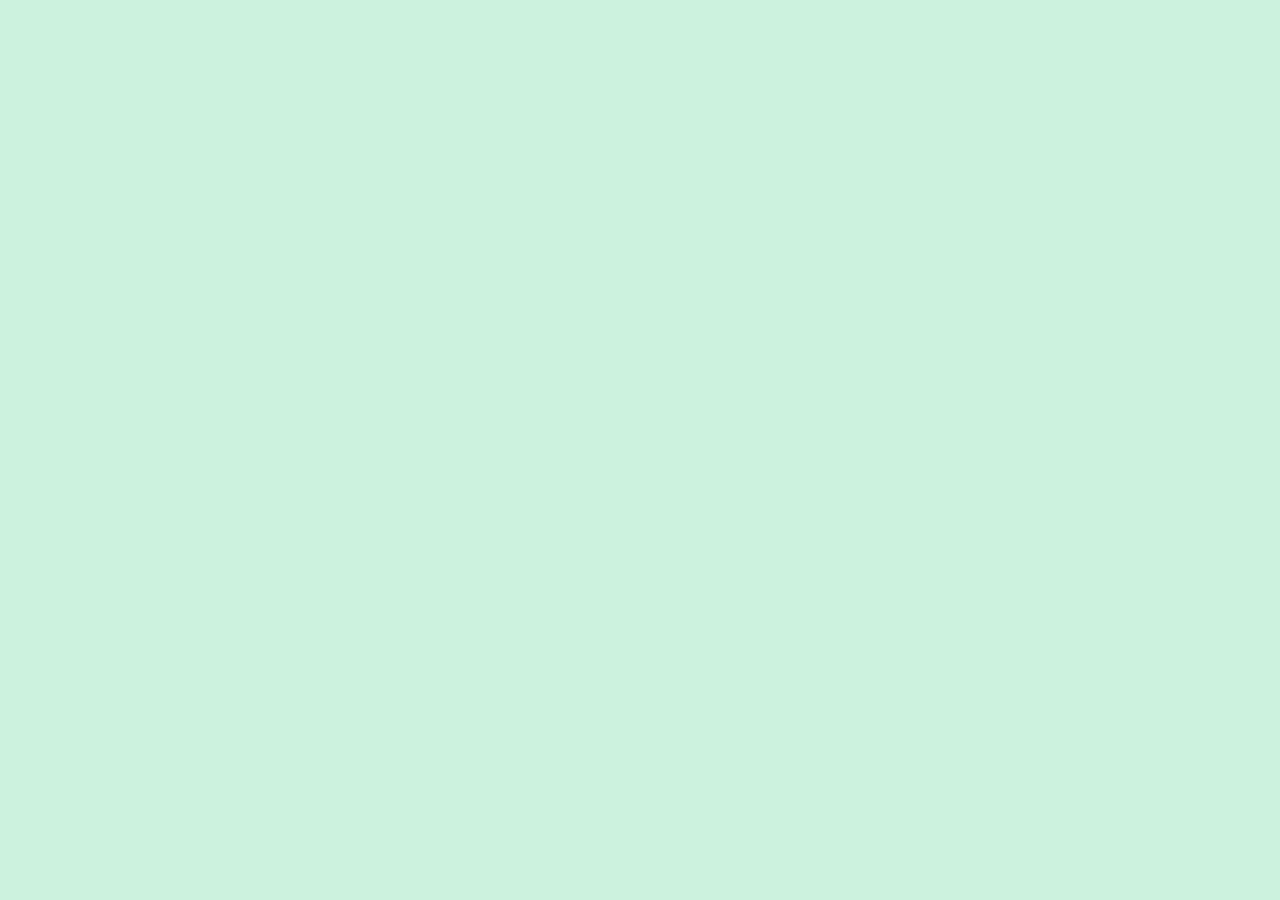
==== commit 1e492803: "第五次提交" ====
--- a/index.html
+++ b/index.html
@@ -6,8 +6,8 @@
   <link rel="icon" type="image/svg+xml" href="/vite.svg" />
   <meta name="viewport" content="width=device-width, initial-scale=1.0" />
   <title>FeiMao@皮皮小朋友</title>
-  <script type="module" crossorigin src="/assets/index-cf854018.js"></script>
-  <link rel="stylesheet" href="/assets/index-62c40576.css">
+  <script type="module" crossorigin src="/assets/index-5ad76582.js"></script>
+  <link rel="stylesheet" href="/assets/index-b895b96c.css">
 </head>
 
 <body>
--- a/assets/index-b895b96c.css
+++ b/assets/index-b895b96c.css
@@ -0,0 +1 @@
+@font-face{font-family:iconfont;src:url([data-uri]) format("woff2"),url([data-uri]) format("woff"),url([data-uri]) format("truetype")}.iconfont{font-family:iconfont!important;font-size:16px;font-style:normal;-webkit-font-smoothing:antialiased;-moz-osx-font-smoothing:grayscale}.icon-bofang:before{content:"\e87c"}.icon-zanting:before{content:"\e605"}#app{position:relative}*{margin:0;padding:0;list-style:none;text-decoration:none}body{background:rgba(0,190,89,.2);perspective:200px}::selection{background-color:#84ca7f;color:#fff}* input{border:1px #ccc solid;outline:none}*{-webkit-tap-highlight-color:rgba(0,0,0,0)}.fade-enter-active,.fade-leave-active{transition:all .5s ease-in-out;transform:translate(0)}.fade-enter-from,.fade-leave-to{opacity:0;transform:translate(200px)}
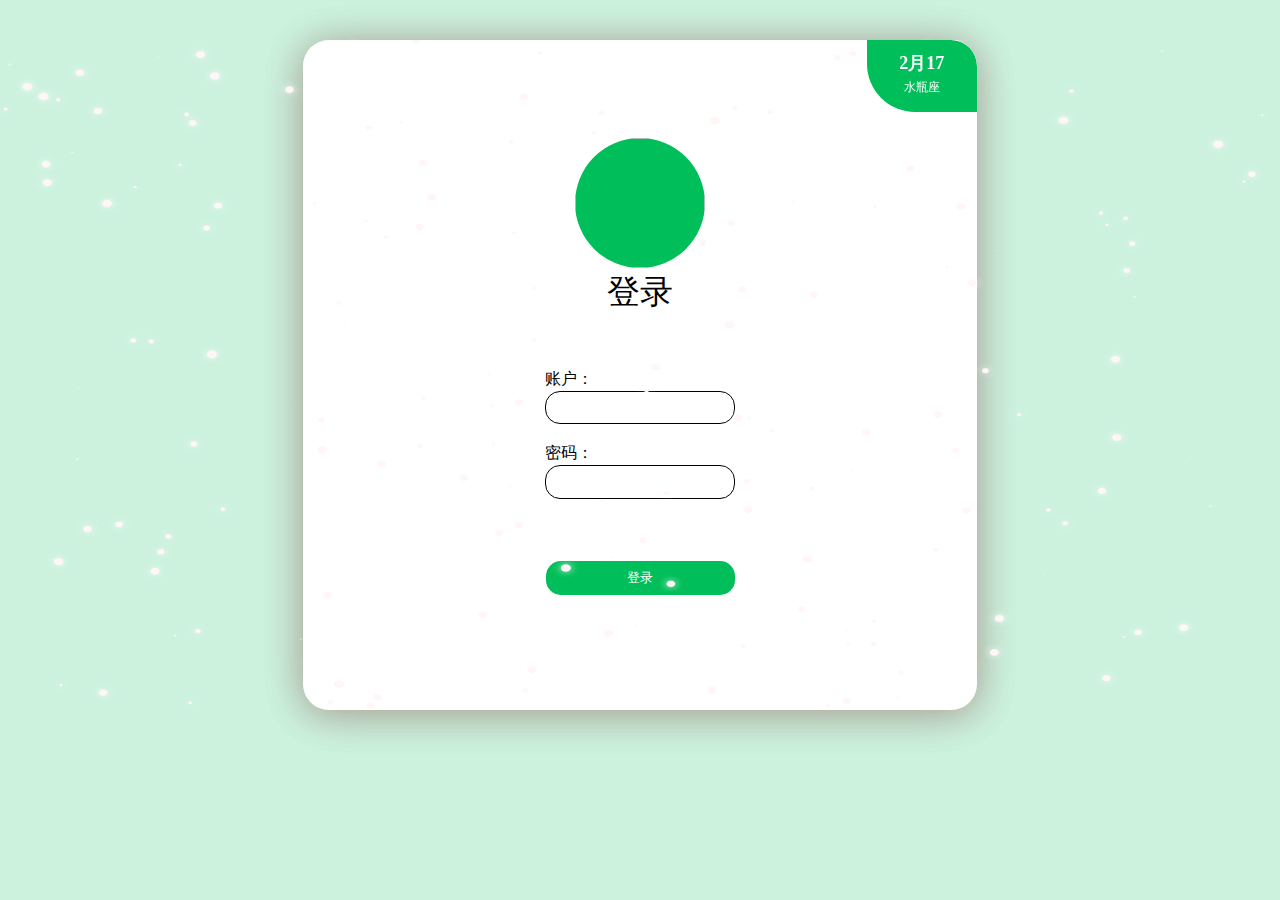
==== commit ed926b70: "第六次提交" ====
--- a/index.html
+++ b/index.html
@@ -6,8 +6,8 @@
   <link rel="icon" type="image/svg+xml" href="/vite.svg" />
   <meta name="viewport" content="width=device-width, initial-scale=1.0" />
   <title>FeiMao@皮皮小朋友</title>
-  <script type="module" crossorigin src="/assets/index-5ad76582.js"></script>
-  <link rel="stylesheet" href="/assets/index-b895b96c.css">
+  <script type="module" crossorigin src="/assets/index-336fec3a.js"></script>
+  <link rel="stylesheet" href="/assets/index-3c4079b5.css">
 </head>
 
 <body>
--- a/assets/index-3c4079b5.css
+++ b/assets/index-3c4079b5.css
@@ -0,0 +1 @@
+@font-face{font-family:iconfont;src:url([data-uri]) format("woff2"),url([data-uri]) format("woff"),url([data-uri]) format("truetype")}.iconfont{font-family:iconfont!important;font-size:16px;font-style:normal;-webkit-font-smoothing:antialiased;-moz-osx-font-smoothing:grayscale}.icon-bofang:before{content:"\e87c"}.icon-zanting:before{content:"\e605"}#app{position:relative}*{margin:0;padding:0;list-style:none;text-decoration:none}body{background:rgba(0,190,89,.2);perspective:200px}::selection{background-color:#84ca7f;color:#fff}* input{border:1px #ccc solid;outline:none}*{-webkit-tap-highlight-color:rgba(0,0,0,0)}.fade-enter-active,.fade-leave-active{transition:all .5s ease-in-out;transform:translate(0)}.fade-enter-from,.fade-leave-to{opacity:0;transform:translate(200px)}#LoginModule[data-v-e5fea22e]{transition:all .5s ease;width:674px;height:570px;box-shadow:0 4px 40px #62000033;border-radius:26px;margin:0 auto}#LoginModule .Login-content[data-v-e5fea22e]{width:100%;height:100%;box-shadow:0 4px 40px #62000033;border-radius:26px;margin:40px auto;display:flex;flex-direction:column;justify-content:space-between;overflow:hidden;background:#fff}#LoginModule .Login-content .Login-content-top[data-v-e5fea22e]{flex:1.2;position:relative}#LoginModule .Login-content .Login-content-top .Login-content-top-btn[data-v-e5fea22e]{position:absolute;background:#00BE59;width:110.29px;height:72px;border-radius:0 26px 0 48px;right:0px;cursor:pointer}#LoginModule .Login-content .Login-content-top .Login-content-top-btn p[data-v-e5fea22e]:nth-child(1){color:#fff;font-family:Noto Sans SC;font-size:18px;font-weight:900;line-height:47px;letter-spacing:0px;text-align:center}#LoginModule .Login-content .Login-content-top .Login-content-top-btn p[data-v-e5fea22e]:nth-child(2){color:#fff;font-family:Noto Sans SC;font-size:12px;font-weight:400;line-height:0px;letter-spacing:0px;text-align:center}#LoginModule .Login-content .Login-content-center[data-v-e5fea22e]{flex:2.8;display:flex;align-items:center;flex-direction:column}#LoginModule .Login-content .Login-content-center span[data-v-e5fea22e]{display:block;width:129.66px;height:129.71px;bottom:678.29px;background:#00be59;overflow:hidden;border-radius:100px}#LoginModule .Login-content .Login-content-center span img[data-v-e5fea22e]{display:block;width:100%;height:100%}#LoginModule .Login-content .Login-content-center p[data-v-e5fea22e]{font-family:Noto Sans SC;font-size:33px;font-weight:400;line-height:49px;letter-spacing:0px;text-align:left}#LoginModule .Login-content .Login-content-bottom[data-v-e5fea22e]{flex:4.2}#LoginModule .Login-content .Login-content-bottom .Login-content-bottom-input[data-v-e5fea22e]{display:flex;height:100%;width:100%;flex-direction:column;align-items:center}#LoginModule .Login-content .Login-content-bottom label[data-v-e5fea22e]{display:block;color:#000;font-family:Noto Sans SC;font-size:16px;font-weight:400;line-height:24px;letter-spacing:0px;text-align:left}#LoginModule .Login-content .Login-content-bottom input[data-v-e5fea22e]{width:189.46px;height:33.37px;left:879px;top:526px;box-sizing:border-box;border:1px solid #000000;border-radius:15px;padding-left:10px;font-size:18px}#LoginModule .Login-content .Login-content-bottom .Login-content-bottom-input li[data-v-e5fea22e]:nth-child(1){flex:1.5}#LoginModule .Login-content .Login-content-bottom .Login-content-bottom-input li[data-v-e5fea22e]:nth-child(2){display:flex;flex-direction:column;flex:2.4}#LoginModule .Login-content .Login-content-bottom .Login-content-bottom-input li:nth-child(2) p[data-v-e5fea22e]{font-size:12px;color:red;line-height:30px}#LoginModule .Login-content .Login-content-bottom .Login-content-bottom-input li[data-v-e5fea22e]:nth-child(3){flex:3}#LoginModule .Login-content .Login-content-bottom .Login-content-bottom-input li:nth-child(3) button[data-v-e5fea22e]{width:189px;height:34px;box-sizing:border-box;background:#00be59;border:none;color:#fff;border-radius:15px;cursor:pointer}#LoginModule .Login-content .Login-content-bottom .Login-content-bottom-input li:nth-child(3) button[data-v-e5fea22e]:hover{background:#00E66C}@media (max-width: 745px){#LoginModule[data-v-e5fea22e]{width:340px;height:550px}}@media (max-height: 667px){#LoginModule[data-v-e5fea22e]{width:340px;height:480px}}@media (min-width: 745px){#LoginModule[data-v-e5fea22e]{width:560px;height:560px}}@media (min-width: 945px){#LoginModule[data-v-e5fea22e]{width:674px;height:670px}}.slogin-title-box-bottom-btn[data-v-648f85fc]{position:absolute;background:#00BE59;width:110.29px;height:72px;border-radius:0 26px 0 48px;right:0px;cursor:pointer}.slogin-title-box-bottom-btn p[data-v-648f85fc]:nth-child(1){color:#fff;font-family:Noto Sans SC;font-size:28px;font-weight:900;line-height:47px;letter-spacing:0px;text-align:center}.slogin-title-box-bottom-btn p[data-v-648f85fc]:nth-child(2){color:#fff;font-family:Noto Sans SC;font-size:20px;font-weight:400;line-height:10px;letter-spacing:0px;text-align:center}#AudioModule[data-v-68919cc5]{position:fixed;width:40px;height:40px;overflow:hidden;border-radius:100%;border:6px solid #00BE59;top:10px;right:20px;z-index:111;translate:all .5s;box-shadow:0 4px 40px #00d974}#AudioModule .AudioModule-content[data-v-68919cc5]{width:100%;height:100%;position:relative}#AudioModule .AudioModule-content .iconfont[data-v-68919cc5]{position:absolute;top:5px;left:8px;font-size:24px;color:#00be59;cursor:pointer}#AudioModule .AudioModule-content img[data-v-68919cc5]{width:100%}.xuanz[data-v-68919cc5]{animation:5s xz-68919cc5 infinite linear}@keyframes xz-68919cc5{0%{transform:rotate(0);box-shadow:0 4px 40px #00d974}33%{box-shadow:0 4px 40px #0085d1}66%{box-shadow:0 4px 40px #00d882}to{box-shadow:0 4px 40px #e3ff12;transform:rotate(360deg)}}#slogin-title[data-v-3ff4c9aa]{width:734px;height:306px;box-shadow:0 4px 40px #62000033;border-radius:26px;margin:80px auto;background:#fff;overflow:hidden;transition:all .5s ease}#slogin-title .slogin-title-content[data-v-3ff4c9aa]{width:100%;height:100%}#slogin-title .slogin-title-content .slogin-title-box[data-v-3ff4c9aa]{width:100%;height:100%;display:flex}#slogin-title .slogin-title-content .slogin-title-box li[data-v-3ff4c9aa]{height:100%}#slogin-title .slogin-title-content .slogin-title-box .slogin-title-box-top[data-v-3ff4c9aa]{flex:2;display:flex;align-items:center}#slogin-title .slogin-title-content .slogin-title-box .slogin-title-box-top span[data-v-3ff4c9aa]{display:block;width:206px;height:206px;border-radius:100px;overflow:hidden;margin:0 auto;border:2px solid gainsboro}#slogin-title .slogin-title-content .slogin-title-box .slogin-title-box-top span img[data-v-3ff4c9aa]{display:block;width:100%}#slogin-title .slogin-title-content .slogin-title-box .slogin-title-box-center[data-v-3ff4c9aa]{flex:3;display:flex;align-items:center}#slogin-title .slogin-title-content .slogin-title-box .slogin-title-box-center span[data-v-3ff4c9aa]{padding-left:10px;display:flex;flex-direction:column;align-items:center;width:100%;height:100%}#slogin-title .slogin-title-content .slogin-title-box .slogin-title-box-center span h2[data-v-3ff4c9aa]{color:#000;font-family:Noto Sans SC;font-size:60px;font-weight:400;line-height:89px;letter-spacing:0px;text-align:center}#slogin-title .slogin-title-content .slogin-title-box .slogin-title-box-center span h3[data-v-3ff4c9aa]{font-family:Noto Sans SC;font-size:36px;font-weight:400;line-height:59px;letter-spacing:0px;text-align:left}#slogin-title .slogin-title-content .slogin-title-box .slogin-title-box-bottom[data-v-3ff4c9aa]{flex:.9;position:relative}#slogin-title[data-v-3ff4c9aa]:hover{cursor:pointer}@keyframes ranColor-3ff4c9aa{0%{background:#00d974}33%{background:#0085d1}66%{background:#00d882}to{background:#ffd1b3}}@media (max-width: 545px){#slogin-title[data-v-3ff4c9aa]{width:330px;height:580px;margin:20px auto}#slogin-title .slogin-title-content[data-v-3ff4c9aa]{width:100%;height:100%;background:#ffffff}#slogin-title .slogin-title-content .slogin-title-box[data-v-3ff4c9aa]{width:100%;height:100%;display:flex;flex-direction:column}#slogin-title .slogin-title-content .slogin-title-box li[data-v-3ff4c9aa]{height:100%}#slogin-title .slogin-title-content .slogin-title-box .slogin-title-box-top[data-v-3ff4c9aa]{flex:2;display:flex;align-items:center}#slogin-title .slogin-title-content .slogin-title-box .slogin-title-box-top span[data-v-3ff4c9aa]{display:block;width:206px;height:206px;border-radius:100px;overflow:hidden;margin:0 auto}#slogin-title .slogin-title-content .slogin-title-box .slogin-title-box-top span img[data-v-3ff4c9aa]{display:block;width:100%}#slogin-title .slogin-title-content .slogin-title-box .slogin-title-box-center[data-v-3ff4c9aa]{flex:2;display:flex;align-items:flex-start}#slogin-title .slogin-title-content .slogin-title-box .slogin-title-box-center span h2[data-v-3ff4c9aa]{color:#000;font-family:Noto Sans SC;font-size:60px;font-weight:400;letter-spacing:0px}#slogin-title .slogin-title-content .slogin-title-box .slogin-title-box-center span h3[data-v-3ff4c9aa]{font-family:Noto Sans SC;font-size:26px;font-weight:400;letter-spacing:0px}#slogin-title .slogin-title-content .slogin-title-box .slogin-title-box-bottom[data-v-3ff4c9aa]{flex:.4;position:relative}#slogin-title .slogin-title-content .slogin-title-box .slogin-title-box-bottom .slogin-title-box-bottom-btn[data-v-3ff4c9aa]{width:100%;background:#00BE59;bottom:0px;border-radius:0 0 27px 27px;animation:5s ranColor-3ff4c9aa ease-in infinite alternate-reverse}}@media (min-width: 545px){#slogin-title[data-v-3ff4c9aa]{width:500px;height:500px;margin:20px auto}#slogin-title .slogin-title-content[data-v-3ff4c9aa]{width:100%;height:100%;background:#ffffff}#slogin-title .slogin-title-content .slogin-title-box[data-v-3ff4c9aa]{width:100%;height:100%;display:flex;flex-direction:column}#slogin-title .slogin-title-content .slogin-title-box li[data-v-3ff4c9aa]{height:100%}#slogin-title .slogin-title-content .slogin-title-box .slogin-title-box-top[data-v-3ff4c9aa]{flex:2;display:flex;align-items:center}#slogin-title .slogin-title-content .slogin-title-box .slogin-title-box-top span[data-v-3ff4c9aa]{display:block;width:206px;height:206px;border-radius:100px;overflow:hidden;margin:0 auto}#slogin-title .slogin-title-content .slogin-title-box .slogin-title-box-top span img[data-v-3ff4c9aa]{display:block;width:100%}#slogin-title .slogin-title-content .slogin-title-box .slogin-title-box-center[data-v-3ff4c9aa]{flex:2}#slogin-title .slogin-title-content .slogin-title-box .slogin-title-box-center span[data-v-3ff4c9aa]{width:100%;height:100%;display:flex;flex-direction:column}#slogin-title .slogin-title-content .slogin-title-box .slogin-title-box-center span h2[data-v-3ff4c9aa]{color:#000;font-family:Noto Sans SC;font-size:60px;font-weight:400;letter-spacing:0px;text-align:center;line-height:100px}#slogin-title .slogin-title-content .slogin-title-box .slogin-title-box-center span h3[data-v-3ff4c9aa]{font-family:Noto Sans SC;font-size:26px;font-weight:400;text-align:center}#slogin-title .slogin-title-content .slogin-title-box .slogin-title-box-bottom[data-v-3ff4c9aa]{flex:.4;position:relative}#slogin-title .slogin-title-content .slogin-title-box .slogin-title-box-bottom .slogin-title-box-bottom-btn[data-v-3ff4c9aa]{width:100%;background:#00BE59;bottom:0px;border-radius:0 0 27px 27px;animation:5s ranColor-3ff4c9aa ease-in infinite alternate-reverse}}@media (min-width: 745px){#slogin-title[data-v-3ff4c9aa]{width:680px;height:560px;margin:40px auto}}@media (min-width: 945px){#slogin-title[data-v-3ff4c9aa]{width:734px;height:306px;box-shadow:0 4px 40px #62000033;border-radius:26px;margin:80px auto;background:#fff;overflow:hidden;transition:all .5s ease}#slogin-title .slogin-title-content[data-v-3ff4c9aa]{width:100%;height:100%}#slogin-title .slogin-title-content .slogin-title-box[data-v-3ff4c9aa]{width:100%;height:100%;display:flex;flex-direction:row}#slogin-title .slogin-title-content .slogin-title-box li[data-v-3ff4c9aa]{height:100%}#slogin-title .slogin-title-content .slogin-title-box .slogin-title-box-top[data-v-3ff4c9aa]{flex:2;display:flex;align-items:center}#slogin-title .slogin-title-content .slogin-title-box .slogin-title-box-top span[data-v-3ff4c9aa]{display:block;width:206px;height:206px;border-radius:100px;overflow:hidden;margin:0 auto;border:2px solid gainsboro}#slogin-title .slogin-title-content .slogin-title-box .slogin-title-box-top span img[data-v-3ff4c9aa]{display:block;width:100%}#slogin-title .slogin-title-content .slogin-title-box .slogin-title-box-center[data-v-3ff4c9aa]{flex:3;display:flex;flex:unset}#slogin-title .slogin-title-content .slogin-title-box .slogin-title-box-center span[data-v-3ff4c9aa]{display:block;height:50%;width:100%}#slogin-title .slogin-title-content .slogin-title-box .slogin-title-box-center span h2[data-v-3ff4c9aa]{color:#000;font-family:Noto Sans SC;font-size:60px;font-weight:400;letter-spacing:0px;text-align:left}#slogin-title .slogin-title-content .slogin-title-box .slogin-title-box-center span h3[data-v-3ff4c9aa]{font-family:Noto Sans SC;font-size:36px;font-weight:400;line-height:86px;letter-spacing:0px}#slogin-title .slogin-title-content .slogin-title-box .slogin-title-box-bottom[data-v-3ff4c9aa]{flex:.9;position:relative}#slogin-title .slogin-title-content .slogin-title-box .slogin-title-box-bottom .slogin-title-box-bottom-btn[data-v-3ff4c9aa]{width:100%;background:#00BE59;top:0px;right:0px;border-radius:0 26px 0 48px;animation:5s ranColor-3ff4c9aa ease-in infinite alternate-reverse}}#slogin-content[data-v-7c066c0c]{width:734px;height:420px;box-shadow:0 4px 40px #62000033;border-radius:26px;margin:-20px auto;background:#fff;transition:all .5s ease-in-out;overflow:hidden}#slogin-content .slogin-content-content[data-v-7c066c0c]{width:100%;height:100%}#slogin-content .slogin-content-content .slogin-content-content-box[data-v-7c066c0c]{width:100%;height:100%;display:flex;flex-direction:column;align-items:center}#slogin-content .slogin-content-content .slogin-content-content-box li[data-v-7c066c0c]{width:100%;height:100%}#slogin-content .slogin-content-content .slogin-content-content-box .slogin-content-content-box-top[data-v-7c066c0c]{flex:2;display:flex;align-items:center}#slogin-content .slogin-content-content .slogin-content-content-box .slogin-content-content-box-top span[data-v-7c066c0c]{display:block;padding:10px;margin:0 auto}#slogin-content .slogin-content-content .slogin-content-content-box .slogin-content-content-box-top span p[data-v-7c066c0c]{font-family:Noto Sans SC;font-size:19px;font-weight:400;line-height:38px;letter-spacing:0px;text-align:left}#slogin-content .slogin-content-content .slogin-content-content-box .slogin-content-content-box-bottom[data-v-7c066c0c]{flex:.5;position:relative}#slogin-content .slogin-content-content .slogin-content-content-box .slogin-content-content-box-bottom .slogin-content-content-box-bottom-btn[data-v-7c066c0c]{position:absolute;background:#00BE59;width:110.29px;height:72px;border-radius:50px 0 26px;right:0px;bottom:0px;cursor:pointer;transition:all .5s ease-in-out}#slogin-content .slogin-content-content .slogin-content-content-box .slogin-content-content-box-bottom .slogin-content-content-box-bottom-btn h3[data-v-7c066c0c]{text-align:center;color:#fff;line-height:72px;cursor:pointer}#slogin-content .slogin-content-content .slogin-content-content-box .slogin-content-content-box-bottom .slogin-content-content-box-bottom-btn[data-v-7c066c0c]:hover{background:#007c4f;box-shadow:-14px -11px 20px #aeff7066}#slogin-content[data-v-7c066c0c]:hover{cursor:pointer}@media (max-width: 545px){#slogin-content[data-v-7c066c0c]{width:330px;height:580px;margin:20px auto}}@media (min-width: 545px){#slogin-content[data-v-7c066c0c]{width:500px;height:460px;margin:20px auto}}@media (min-width: 745px){#slogin-content[data-v-7c066c0c]{width:680px;height:560px;margin:20px auto}}@media (min-width: 945px){#slogin-content[data-v-7c066c0c]{width:734px;height:420px;box-shadow:0 4px 40px #62000033;border-radius:26px;margin:-20px auto;background:#fff;transition:all .5s ease-in-out;overflow:hidden}#slogin-content .slogin-content-content[data-v-7c066c0c]{width:100%;height:100%}#slogin-content .slogin-content-content .slogin-content-content-box[data-v-7c066c0c]{width:100%;height:100%;display:flex;flex-direction:column;align-items:center}#slogin-content .slogin-content-content .slogin-content-content-box li[data-v-7c066c0c]{width:100%;height:100%}#slogin-content .slogin-content-content .slogin-content-content-box .slogin-content-content-box-top[data-v-7c066c0c]{flex:2;display:flex;align-items:center}#slogin-content .slogin-content-content .slogin-content-content-box .slogin-content-content-box-top span[data-v-7c066c0c]{display:block;padding:20px;margin:0 auto}#slogin-content .slogin-content-content .slogin-content-content-box .slogin-content-content-box-top span p[data-v-7c066c0c]{font-family:Noto Sans SC;font-size:19px;font-weight:400;line-height:38px;letter-spacing:0px;text-align:left}#slogin-content .slogin-content-content .slogin-content-content-box .slogin-content-content-box-bottom[data-v-7c066c0c]{flex:.5;position:relative}#slogin-content .slogin-content-content .slogin-content-content-box .slogin-content-content-box-bottom .slogin-content-content-box-bottom-btn[data-v-7c066c0c]{position:absolute;background:#00BE59;width:110.29px;height:72px;border-radius:50px 0 26px;right:0px;bottom:0px;cursor:pointer;transition:all .5s ease-in-out}#slogin-content .slogin-content-content .slogin-content-content-box .slogin-content-content-box-bottom .slogin-content-content-box-bottom-btn h3[data-v-7c066c0c]{text-align:center;color:#fff;line-height:72px;cursor:pointer}#slogin-content .slogin-content-content .slogin-content-content-box .slogin-content-content-box-bottom .slogin-content-content-box-bottom-btn[data-v-7c066c0c]:hover{background:#007c4f;box-shadow:-14px -11px 20px #aeff7066}}#Home[data-v-49977c37]{display:flex;flex-direction:column}#Massage[data-v-4704a845]{width:100%;height:100%;margin:0 auto;background:rgba(0,0,0,.25);position:fixed;overflow:hidden}#Massage .massage-content[data-v-4704a845]{width:597px;height:351px;background:#00be59;box-shadow:0 4px 40px #00000040;border-radius:18px;margin:400px auto}#contentModule[data-v-77f548a1]{width:900px;background:#ffffff;box-shadow:0 4px 40px #62000033;border-radius:26px;margin:30px auto;transition:all .5s ease-in-out}#contentModule .contentModule-box[data-v-77f548a1]{width:100%;height:100%}#contentModule .contentModule-box ul[data-v-77f548a1]{width:100%;height:100%;display:flex;flex-direction:column}#contentModule .contentModule-box ul .contentModule-box-content-top[data-v-77f548a1]{flex:1}#contentModule .contentModule-box ul .contentModule-box-content-top .contentModule-box-content-top-btn[data-v-77f548a1]{width:120px;height:70px;background:#00be59;border-radius:26px 0;text-align:center;line-height:70px;color:#fff;cursor:pointer}#contentModule .contentModule-box ul .contentModule-box-content-center[data-v-77f548a1]{flex:7}#contentModule .contentModule-box ul .contentModule-box-content-center .contentModule-box-content-center-text[data-v-77f548a1]{width:80%;margin:0 auto}#contentModule .contentModule-box ul .contentModule-box-content-center .contentModule-box-content-center-text h1[data-v-77f548a1]{text-align:center;line-height:140px;height:140px;font-size:46px}#contentModule .contentModule-box ul .contentModule-box-content-center .contentModule-box-content-center-text .text-title[data-v-77f548a1]{font-size:46px;line-height:38px}#contentModule .contentModule-box ul .contentModule-box-content-center .contentModule-box-content-center-text .text-title-min[data-v-77f548a1]{color:#000;font-family:Noto Sans SC;font-size:28px;font-weight:400;line-height:44px;letter-spacing:0px;text-align:left}#contentModule .contentModule-box ul .contentModule-box-content-center .contentModule-box-content-center-text .text-p[data-v-77f548a1]{color:#000;font-family:Noto Sans SC;font-size:22px;font-weight:400;line-height:44px;letter-spacing:0px;text-align:left}#contentModule .contentModule-box ul .contentModule-box-content-bottom[data-v-77f548a1]{padding:40px;flex:1}#contentModule .contentModule-box ul .contentModule-box-content-bottom .contentModule-box-content-bottom-box[data-v-77f548a1]{width:80%;display:flex;justify-content:space-between;margin:0 auto}#contentModule .contentModule-box ul .contentModule-box-content-bottom .contentModule-box-content-bottom-box .contentModule-box-content-bottom-box-left span[data-v-77f548a1]{display:block;width:182px;height:79px;background:#00be59;box-shadow:0 4px 30px #00000040;border-radius:28px;color:#fff;font-family:Noto Sans SC;font-size:22px;font-weight:700;letter-spacing:0px;text-align:center;line-height:79px;cursor:pointer;transition:all .2s ease-in;position:relative}#contentModule .contentModule-box ul .contentModule-box-content-bottom .contentModule-box-content-bottom-box .contentModule-box-content-bottom-box-left span .show-massage[data-v-77f548a1]{position:absolute;width:200px;background:#00e36a;color:#fff;top:-171px;right:-6px;border-radius:20px;transform:scale(0);transition:all .5s ease;opacity:0}#contentModule .contentModule-box ul .contentModule-box-content-bottom .contentModule-box-content-bottom-box .contentModule-box-content-bottom-box-left span[data-v-77f548a1]:hover{transform:scale(1.2);background:#00e36a}#contentModule .contentModule-box ul .contentModule-box-content-bottom .contentModule-box-content-bottom-box .contentModule-box-content-bottom-box-left span:hover .show-massage[data-v-77f548a1]{transform:scale(1);opacity:1;box-shadow:0 4px 30px #00000040}#contentModule .contentModule-box ul .contentModule-box-content-bottom .contentModule-box-content-bottom-box .contentModule-box-content-bottom-box-right span h3[data-v-77f548a1]{color:#000;font-family:Noto Sans SC;font-size:33px;font-weight:400;line-height:44px;letter-spacing:0px;text-align:left}#contentModule .contentModule-box ul .contentModule-box-content-bottom .contentModule-box-content-bottom-box .contentModule-box-content-bottom-box-right span h5[data-v-77f548a1]{color:#000;font-family:Noto Sans SC;font-size:22px;font-weight:400;line-height:44px;letter-spacing:0px;text-align:left}@media (max-width: 545px){#contentModule[data-v-77f548a1]{width:330px}#contentModule .contentModule-box[data-v-77f548a1]{width:100%;height:100%}#contentModule .contentModule-box ul[data-v-77f548a1]{width:100%;height:100%;display:flex;flex-direction:column}#contentModule .contentModule-box ul .contentModule-box-content-top[data-v-77f548a1]{flex:1}#contentModule .contentModule-box ul .contentModule-box-content-top .contentModule-box-content-top-btn[data-v-77f548a1]{width:120px;height:70px;background:#00be59;border-radius:26px 0;text-align:center;line-height:70px;color:#fff;cursor:pointer}#contentModule .contentModule-box ul .contentModule-box-content-center[data-v-77f548a1]{flex:7}#contentModule .contentModule-box ul .contentModule-box-content-center .contentModule-box-content-center-text[data-v-77f548a1]{width:80%;margin:0 auto}#contentModule .contentModule-box ul .contentModule-box-content-center .contentModule-box-content-center-text h1[data-v-77f548a1]{text-align:center;line-height:140px;height:140px;font-size:22px}#contentModule .contentModule-box ul .contentModule-box-content-center .contentModule-box-content-center-text .text-title[data-v-77f548a1]{font-size:36px;line-height:38px}#contentModule .contentModule-box ul .contentModule-box-content-center .contentModule-box-content-center-text .text-title-min[data-v-77f548a1]{color:#000;font-family:Noto Sans SC;font-size:20px;font-weight:400;line-height:44px;padding-left:10px;letter-spacing:0px;text-align:left}#contentModule .contentModule-box ul .contentModule-box-content-center .contentModule-box-content-center-text .text-p[data-v-77f548a1]{color:#000;font-family:Noto Sans SC;font-size:20px;font-weight:400;line-height:44px;letter-spacing:0px;text-align:left}#contentModule .contentModule-box ul .contentModule-box-content-bottom[data-v-77f548a1]{padding:20px;flex:1}#contentModule .contentModule-box ul .contentModule-box-content-bottom .contentModule-box-content-bottom-box[data-v-77f548a1]{width:80%;display:flex;margin:0 auto}#contentModule .contentModule-box ul .contentModule-box-content-bottom .contentModule-box-content-bottom-box .contentModule-box-content-bottom-box-left span[data-v-77f548a1]{display:block;width:80px;height:49px;background:#00be59;box-shadow:0 4px 30px #00000040;border-radius:16px;color:#fff;font-family:Noto Sans SC;font-size:12px;font-weight:700;letter-spacing:0px;text-align:center;line-height:49px;cursor:pointer;transition:all .2s ease-in;position:relative}#contentModule .contentModule-box ul .contentModule-box-content-bottom .contentModule-box-content-bottom-box .contentModule-box-content-bottom-box-left span .show-massage[data-v-77f548a1]{position:absolute;width:100px;background:#00e36a;color:#fff;top:-110px;right:-10px;border-radius:20px;transform:scale(0);transition:all .5s ease;opacity:0}#contentModule .contentModule-box ul .contentModule-box-content-bottom .contentModule-box-content-bottom-box .contentModule-box-content-bottom-box-left span[data-v-77f548a1]:hover{transform:scale(1.2);background:#00e36a}#contentModule .contentModule-box ul .contentModule-box-content-bottom .contentModule-box-content-bottom-box .contentModule-box-content-bottom-box-left span:hover .show-massage[data-v-77f548a1]{transform:scale(1);opacity:1;box-shadow:0 4px 30px #00000040}#contentModule .contentModule-box ul .contentModule-box-content-bottom .contentModule-box-content-bottom-box .contentModule-box-content-bottom-box-left span:hover .show-massage h5[data-v-77f548a1]:hover{transition:all .5s ease-in;color:#ffc83d;font-size:14px;text-decoration:solid}#contentModule .contentModule-box ul .contentModule-box-content-bottom .contentModule-box-content-bottom-box .contentModule-box-content-bottom-box-right span h3[data-v-77f548a1]{color:#000;font-family:Noto Sans SC;font-size:14px;font-weight:400;line-height:24px;letter-spacing:0px;text-align:left}#contentModule .contentModule-box ul .contentModule-box-content-bottom .contentModule-box-content-bottom-box .contentModule-box-content-bottom-box-right span h5[data-v-77f548a1]{color:#000;font-family:Noto Sans SC;font-size:12px;font-weight:400;line-height:24px;letter-spacing:0px;text-align:left}}@media (min-width: 545px){#contentModule[data-v-77f548a1]{width:500px}#contentModule .contentModule-box[data-v-77f548a1]{width:100%;height:100%}#contentModule .contentModule-box ul[data-v-77f548a1]{width:100%;height:100%;display:flex;flex-direction:column}#contentModule .contentModule-box ul .contentModule-box-content-top[data-v-77f548a1]{flex:1}#contentModule .contentModule-box ul .contentModule-box-content-top .contentModule-box-content-top-btn[data-v-77f548a1]{width:120px;height:70px;background:#00be59;border-radius:26px 0;text-align:center;line-height:70px;color:#fff;cursor:pointer}#contentModule .contentModule-box ul .contentModule-box-content-center[data-v-77f548a1]{flex:7}#contentModule .contentModule-box ul .contentModule-box-content-center .contentModule-box-content-center-text[data-v-77f548a1]{width:80%;margin:0 auto}#contentModule .contentModule-box ul .contentModule-box-content-center .contentModule-box-content-center-text h1[data-v-77f548a1]{text-align:center;line-height:140px;height:140px;font-size:36px}#contentModule .contentModule-box ul .contentModule-box-content-center .contentModule-box-content-center-text .text-title[data-v-77f548a1]{font-size:36px;line-height:38px}#contentModule .contentModule-box ul .contentModule-box-content-center .contentModule-box-content-center-text .text-title-min[data-v-77f548a1]{color:#000;font-family:Noto Sans SC;font-size:20px;font-weight:400;line-height:44px;padding-left:10px;letter-spacing:0px;text-align:left}#contentModule .contentModule-box ul .contentModule-box-content-center .contentModule-box-content-center-text .text-p[data-v-77f548a1]{color:#000;font-family:Noto Sans SC;font-size:20px;font-weight:400;line-height:44px;letter-spacing:0px;text-align:left}#contentModule .contentModule-box ul .contentModule-box-content-bottom[data-v-77f548a1]{padding:40px;flex:1}#contentModule .contentModule-box ul .contentModule-box-content-bottom .contentModule-box-content-bottom-box[data-v-77f548a1]{width:80%;display:flex;margin:0 auto}#contentModule .contentModule-box ul .contentModule-box-content-bottom .contentModule-box-content-bottom-box .contentModule-box-content-bottom-box-left span[data-v-77f548a1]{display:block;width:140px;height:69px;background:#00be59;box-shadow:0 4px 30px #00000040;border-radius:20px;color:#fff;font-family:Noto Sans SC;font-size:14px;font-weight:700;letter-spacing:0px;text-align:center;line-height:69px;cursor:pointer;transition:all .2s ease-in;position:relative}#contentModule .contentModule-box ul .contentModule-box-content-bottom .contentModule-box-content-bottom-box .contentModule-box-content-bottom-box-left span .show-massage[data-v-77f548a1]{position:absolute;width:140px;background:#00e36a;color:#fff;top:-160px;right:0px;border-radius:20px;transform:scale(0);transition:all .5s ease;opacity:0}#contentModule .contentModule-box ul .contentModule-box-content-bottom .contentModule-box-content-bottom-box .contentModule-box-content-bottom-box-left span[data-v-77f548a1]:hover{transform:scale(1.2);background:#00e36a}#contentModule .contentModule-box ul .contentModule-box-content-bottom .contentModule-box-content-bottom-box .contentModule-box-content-bottom-box-left span:hover .show-massage[data-v-77f548a1]{transform:scale(1);opacity:1;box-shadow:0 4px 30px #00000040}#contentModule .contentModule-box ul .contentModule-box-content-bottom .contentModule-box-content-bottom-box .contentModule-box-content-bottom-box-right span h3[data-v-77f548a1]{color:#000;font-family:Noto Sans SC;font-size:26px;font-weight:400;line-height:30px;letter-spacing:0px;text-align:left}#contentModule .contentModule-box ul .contentModule-box-content-bottom .contentModule-box-content-bottom-box .contentModule-box-content-bottom-box-right span h5[data-v-77f548a1]{color:#000;font-family:Noto Sans SC;font-size:18px;font-weight:400;line-height:40px;letter-spacing:0px;text-align:left}}@media (min-width: 745px){#contentModule[data-v-77f548a1]{width:720px}#contentModule .contentModule-box[data-v-77f548a1]{width:100%;height:100%}#contentModule .contentModule-box ul[data-v-77f548a1]{width:100%;height:100%;display:flex;flex-direction:column}#contentModule .contentModule-box ul .contentModule-box-content-top[data-v-77f548a1]{flex:1}#contentModule .contentModule-box ul .contentModule-box-content-top .contentModule-box-content-top-btn[data-v-77f548a1]{width:120px;height:70px;background:#00be59;border-radius:26px 0;text-align:center;line-height:70px;color:#fff;cursor:pointer}#contentModule .contentModule-box ul .contentModule-box-content-center[data-v-77f548a1]{flex:7}#contentModule .contentModule-box ul .contentModule-box-content-center .contentModule-box-content-center-text[data-v-77f548a1]{width:80%;margin:0 auto}#contentModule .contentModule-box ul .contentModule-box-content-center .contentModule-box-content-center-text h1[data-v-77f548a1]{text-align:center;line-height:140px;height:140px;font-size:46px}#contentModule .contentModule-box ul .contentModule-box-content-center .contentModule-box-content-center-text .text-title[data-v-77f548a1]{font-size:36px;line-height:38px}#contentModule .contentModule-box ul .contentModule-box-content-center .contentModule-box-content-center-text .text-title-min[data-v-77f548a1]{color:#000;font-family:Noto Sans SC;font-size:20px;font-weight:400;line-height:44px;padding-left:10px;letter-spacing:0px;text-align:left}#contentModule .contentModule-box ul .contentModule-box-content-center .contentModule-box-content-center-text .text-p[data-v-77f548a1]{color:#000;font-family:Noto Sans SC;font-size:20px;font-weight:400;line-height:44px;letter-spacing:0px;text-align:left}#contentModule .contentModule-box ul .contentModule-box-content-bottom[data-v-77f548a1]{padding:40px;flex:1}#contentModule .contentModule-box ul .contentModule-box-content-bottom .contentModule-box-content-bottom-box[data-v-77f548a1]{width:80%;display:flex;margin:0 auto}#contentModule .contentModule-box ul .contentModule-box-content-bottom .contentModule-box-content-bottom-box .contentModule-box-content-bottom-box-left span[data-v-77f548a1]{display:block;width:220px;height:69px;background:#00be59;box-shadow:0 4px 30px #00000040;border-radius:20px;color:#fff;font-family:Noto Sans SC;font-size:24px;font-weight:700;letter-spacing:0px;text-align:center;line-height:69px;cursor:pointer;transition:all .2s ease-in;position:relative}#contentModule .contentModule-box ul .contentModule-box-content-bottom .contentModule-box-content-bottom-box .contentModule-box-content-bottom-box-left span .show-massage[data-v-77f548a1]{position:absolute;width:220px;background:#00e36a;color:#fff;top:-160px;right:0px;border-radius:20px;transform:scale(0);transition:all .5s ease;opacity:0}#contentModule .contentModule-box ul .contentModule-box-content-bottom .contentModule-box-content-bottom-box .contentModule-box-content-bottom-box-left span[data-v-77f548a1]:hover{transform:scale(1.2);background:#00e36a}#contentModule .contentModule-box ul .contentModule-box-content-bottom .contentModule-box-content-bottom-box .contentModule-box-content-bottom-box-left span:hover .show-massage[data-v-77f548a1]{transform:scale(1);opacity:1;box-shadow:0 4px 30px #00000040}#contentModule .contentModule-box ul .contentModule-box-content-bottom .contentModule-box-content-bottom-box .contentModule-box-content-bottom-box-left span:hover .show-massage h5[data-v-77f548a1]:hover{transition:all .5s ease-in;color:#ffc83d;font-size:24px;text-decoration:solid}#contentModule .contentModule-box ul .contentModule-box-content-bottom .contentModule-box-content-bottom-box .contentModule-box-content-bottom-box-right span h3[data-v-77f548a1]{color:#000;font-family:Noto Sans SC;font-size:26px;font-weight:400;line-height:30px;letter-spacing:0px;text-align:left}#contentModule .contentModule-box ul .contentModule-box-content-bottom .contentModule-box-content-bottom-box .contentModule-box-content-bottom-box-right span h5[data-v-77f548a1]{color:#000;font-family:Noto Sans SC;font-size:18px;font-weight:400;line-height:50px;letter-spacing:0px;text-align:left}}@media (min-width: 945px){#contentModule[data-v-77f548a1]{width:920px}#contentModule .contentModule-box[data-v-77f548a1]{width:100%;height:100%}#contentModule .contentModule-box ul[data-v-77f548a1]{width:100%;height:100%;display:flex;flex-direction:column}#contentModule .contentModule-box ul .contentModule-box-content-top[data-v-77f548a1]{flex:1}#contentModule .contentModule-box ul .contentModule-box-content-top .contentModule-box-content-top-btn[data-v-77f548a1]{width:120px;height:70px;background:#00be59;border-radius:26px 0;text-align:center;line-height:70px;color:#fff;cursor:pointer}#contentModule .contentModule-box ul .contentModule-box-content-center[data-v-77f548a1]{flex:7}#contentModule .contentModule-box ul .contentModule-box-content-center .contentModule-box-content-center-text[data-v-77f548a1]{width:80%;margin:0 auto}#contentModule .contentModule-box ul .contentModule-box-content-center .contentModule-box-content-center-text h1[data-v-77f548a1]{text-align:center;line-height:140px;height:140px;font-size:48px}#contentModule .contentModule-box ul .contentModule-box-content-center .contentModule-box-content-center-text .text-title[data-v-77f548a1]{font-size:36px;line-height:38px}#contentModule .contentModule-box ul .contentModule-box-content-center .contentModule-box-content-center-text .text-title-min[data-v-77f548a1]{color:#000;font-family:Noto Sans SC;font-size:20px;font-weight:400;line-height:44px;padding-left:10px;letter-spacing:0px;text-align:left}#contentModule .contentModule-box ul .contentModule-box-content-center .contentModule-box-content-center-text .text-p[data-v-77f548a1]{color:#000;font-family:Noto Sans SC;font-size:20px;font-weight:400;line-height:44px;letter-spacing:0px;text-align:left}#contentModule .contentModule-box ul .contentModule-box-content-bottom[data-v-77f548a1]{padding:40px;flex:1}#contentModule .contentModule-box ul .contentModule-box-content-bottom .contentModule-box-content-bottom-box[data-v-77f548a1]{width:80%;display:flex;margin:0 auto}#contentModule .contentModule-box ul .contentModule-box-content-bottom .contentModule-box-content-bottom-box .contentModule-box-content-bottom-box-left span[data-v-77f548a1]{display:block;width:220px;height:69px;background:#00be59;box-shadow:0 4px 30px #00000040;border-radius:20px;font-family:Noto Sans SC;font-size:24px;font-weight:700;letter-spacing:0px;text-align:center;line-height:69px;cursor:pointer;transition:all .2s ease-in;position:relative}#contentModule .contentModule-box ul .contentModule-box-content-bottom .contentModule-box-content-bottom-box .contentModule-box-content-bottom-box-left span .show-massage[data-v-77f548a1]{position:absolute;width:220px;background:#00e36a;top:-160px;right:0px;border-radius:20px;transform:scale(0);transition:all .5s ease;opacity:0;text-align:center}#contentModule .contentModule-box ul .contentModule-box-content-bottom .contentModule-box-content-bottom-box .contentModule-box-content-bottom-box-left span[data-v-77f548a1]:hover{transform:scale(1.2);background:#00e36a}#contentModule .contentModule-box ul .contentModule-box-content-bottom .contentModule-box-content-bottom-box .contentModule-box-content-bottom-box-left span:hover .show-massage[data-v-77f548a1]{transform:scale(1);opacity:1;box-shadow:0 4px 30px #00000040}#contentModule .contentModule-box ul .contentModule-box-content-bottom .contentModule-box-content-bottom-box .contentModule-box-content-bottom-box-left span:hover .show-massage h5[data-v-77f548a1]:hover{transition:all .5s ease-in;color:#ffc83d;font-size:24px;text-decoration:solid}#contentModule .contentModule-box ul .contentModule-box-content-bottom .contentModule-box-content-bottom-box .contentModule-box-content-bottom-box-right span h3[data-v-77f548a1]{color:#000;font-family:Noto Sans SC;font-size:26px;font-weight:400;line-height:30px;letter-spacing:0px;text-align:left}#contentModule .contentModule-box ul .contentModule-box-content-bottom .contentModule-box-content-bottom-box .contentModule-box-content-bottom-box-right span h5[data-v-77f548a1]{color:#000;font-family:Noto Sans SC;font-size:18px;font-weight:400;line-height:50px;letter-spacing:0px;text-align:left}}#Content[data-v-732e5105]{width:100%;height:100%}#Error[data-v-de05d4d0]{width:100%;height:900px}#Error h1[data-v-de05d4d0]{text-align:center;color:#fff;line-height:100px}
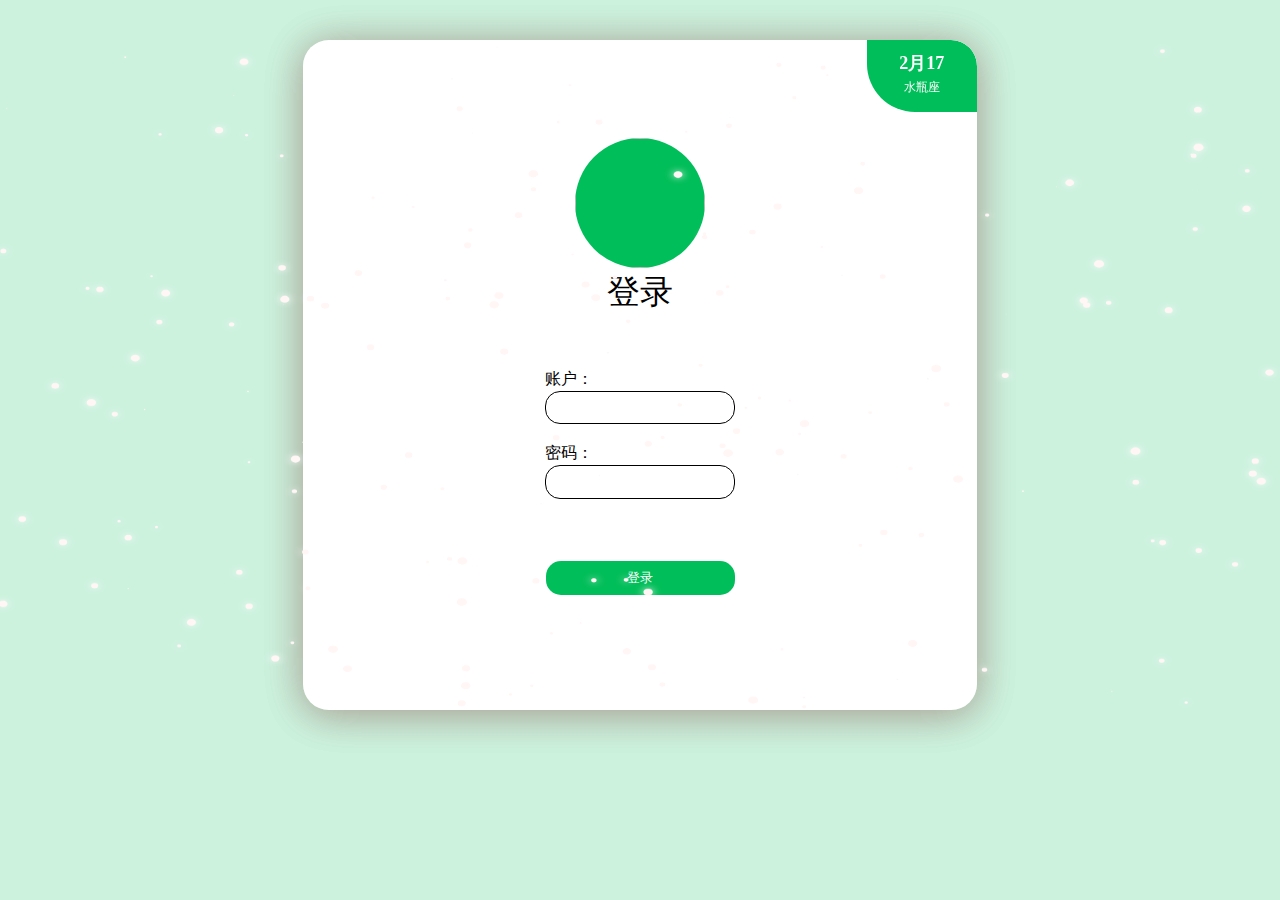
==== commit 27d2f16e: "第七次提交" ====
--- a/index.html
+++ b/index.html
@@ -6,7 +6,7 @@
   <link rel="icon" type="image/svg+xml" href="/vite.svg" />
   <meta name="viewport" content="width=device-width, initial-scale=1.0" />
   <title>FeiMao@皮皮小朋友</title>
-  <script type="module" crossorigin src="/assets/index-336fec3a.js"></script>
+  <script type="module" crossorigin src="/assets/index-234eecbd.js"></script>
   <link rel="stylesheet" href="/assets/index-3c4079b5.css">
 </head>
 
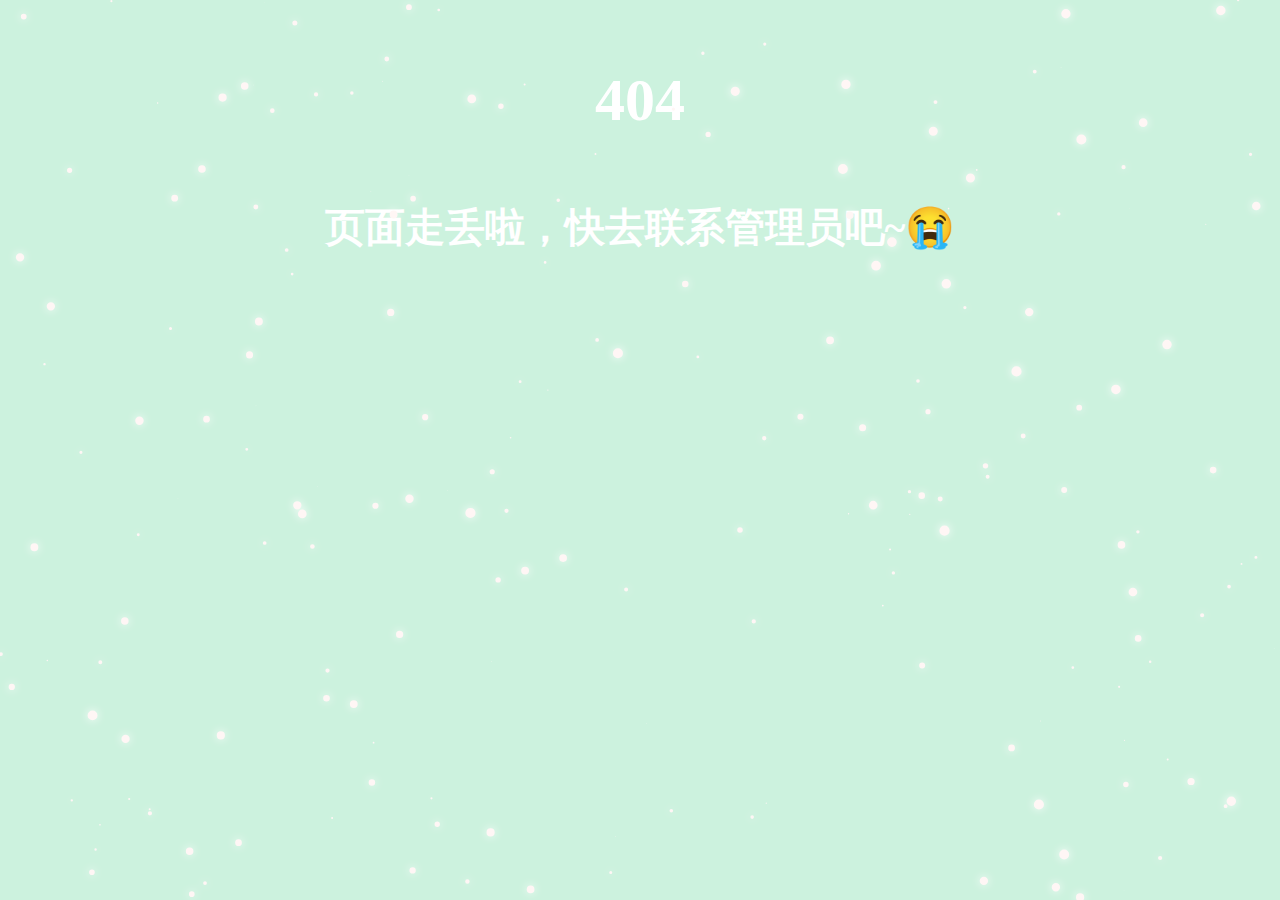
==== commit a45c417f: "“err”" ====
--- a/index.html
+++ b/index.html
@@ -6,8 +6,8 @@
   <link rel="icon" type="image/svg+xml" href="/vite.svg" />
   <meta name="viewport" content="width=device-width, initial-scale=1.0" />
   <title>FeiMao@皮皮小朋友</title>
-  <script type="module" crossorigin src="/assets/index-234eecbd.js"></script>
-  <link rel="stylesheet" href="/assets/index-3c4079b5.css">
+  <script type="module" crossorigin src="/assets/index-baf3dd9b.js"></script>
+  <link rel="stylesheet" href="/assets/index-06af2d90.css">
 </head>
 
 <body>
--- a/assets/index-06af2d90.css
+++ b/assets/index-06af2d90.css
@@ -0,0 +1 @@
+@font-face{font-family:iconfont;src:url([data-uri]) format("woff2"),url([data-uri]) format("woff"),url([data-uri]) format("truetype")}.iconfont{font-family:iconfont!important;font-size:16px;font-style:normal;-webkit-font-smoothing:antialiased;-moz-osx-font-smoothing:grayscale}.icon-bofang:before{content:"\e87c"}.icon-zanting:before{content:"\e605"}#AudioModule[data-v-68919cc5]{position:fixed;width:40px;height:40px;overflow:hidden;border-radius:100%;border:6px solid #00BE59;top:10px;right:20px;z-index:111;translate:all .5s;box-shadow:0 4px 40px #00d974}#AudioModule .AudioModule-content[data-v-68919cc5]{width:100%;height:100%;position:relative}#AudioModule .AudioModule-content .iconfont[data-v-68919cc5]{position:absolute;top:5px;left:8px;font-size:24px;color:#00be59;cursor:pointer}#AudioModule .AudioModule-content img[data-v-68919cc5]{width:100%}.xuanz[data-v-68919cc5]{animation:5s xz-68919cc5 infinite linear}@keyframes xz-68919cc5{0%{transform:rotate(0);box-shadow:0 4px 40px #00d974}33%{box-shadow:0 4px 40px #0085d1}66%{box-shadow:0 4px 40px #00d882}to{box-shadow:0 4px 40px #e3ff12;transform:rotate(360deg)}}canvas[data-v-0727bcd5]{height:100%;width:100%;z-index:999;position:fixed;pointer-events:none}#app{position:relative}*{margin:0;padding:0;list-style:none;text-decoration:none}body{background:rgba(0,190,89,.2);perspective:200px}::selection{background-color:#84ca7f;color:#fff}* input{border:1px #ccc solid;outline:none}*{-webkit-tap-highlight-color:rgba(0,0,0,0)}.fade-enter-active,.fade-leave-active{transition:all .5s ease-in-out;transform:translate(0)}.fade-enter-from,.fade-leave-to{opacity:0;transform:translate(200px)}#LoginModule[data-v-e5fea22e]{transition:all .5s ease;width:674px;height:570px;box-shadow:0 4px 40px #62000033;border-radius:26px;margin:0 auto}#LoginModule .Login-content[data-v-e5fea22e]{width:100%;height:100%;box-shadow:0 4px 40px #62000033;border-radius:26px;margin:40px auto;display:flex;flex-direction:column;justify-content:space-between;overflow:hidden;background:#fff}#LoginModule .Login-content .Login-content-top[data-v-e5fea22e]{flex:1.2;position:relative}#LoginModule .Login-content .Login-content-top .Login-content-top-btn[data-v-e5fea22e]{position:absolute;background:#00BE59;width:110.29px;height:72px;border-radius:0 26px 0 48px;right:0px;cursor:pointer}#LoginModule .Login-content .Login-content-top .Login-content-top-btn p[data-v-e5fea22e]:nth-child(1){color:#fff;font-family:Noto Sans SC;font-size:18px;font-weight:900;line-height:47px;letter-spacing:0px;text-align:center}#LoginModule .Login-content .Login-content-top .Login-content-top-btn p[data-v-e5fea22e]:nth-child(2){color:#fff;font-family:Noto Sans SC;font-size:12px;font-weight:400;line-height:0px;letter-spacing:0px;text-align:center}#LoginModule .Login-content .Login-content-center[data-v-e5fea22e]{flex:2.8;display:flex;align-items:center;flex-direction:column}#LoginModule .Login-content .Login-content-center span[data-v-e5fea22e]{display:block;width:129.66px;height:129.71px;bottom:678.29px;background:#00be59;overflow:hidden;border-radius:100px}#LoginModule .Login-content .Login-content-center span img[data-v-e5fea22e]{display:block;width:100%;height:100%}#LoginModule .Login-content .Login-content-center p[data-v-e5fea22e]{font-family:Noto Sans SC;font-size:33px;font-weight:400;line-height:49px;letter-spacing:0px;text-align:left}#LoginModule .Login-content .Login-content-bottom[data-v-e5fea22e]{flex:4.2}#LoginModule .Login-content .Login-content-bottom .Login-content-bottom-input[data-v-e5fea22e]{display:flex;height:100%;width:100%;flex-direction:column;align-items:center}#LoginModule .Login-content .Login-content-bottom label[data-v-e5fea22e]{display:block;color:#000;font-family:Noto Sans SC;font-size:16px;font-weight:400;line-height:24px;letter-spacing:0px;text-align:left}#LoginModule .Login-content .Login-content-bottom input[data-v-e5fea22e]{width:189.46px;height:33.37px;left:879px;top:526px;box-sizing:border-box;border:1px solid #000000;border-radius:15px;padding-left:10px;font-size:18px}#LoginModule .Login-content .Login-content-bottom .Login-content-bottom-input li[data-v-e5fea22e]:nth-child(1){flex:1.5}#LoginModule .Login-content .Login-content-bottom .Login-content-bottom-input li[data-v-e5fea22e]:nth-child(2){display:flex;flex-direction:column;flex:2.4}#LoginModule .Login-content .Login-content-bottom .Login-content-bottom-input li:nth-child(2) p[data-v-e5fea22e]{font-size:12px;color:red;line-height:30px}#LoginModule .Login-content .Login-content-bottom .Login-content-bottom-input li[data-v-e5fea22e]:nth-child(3){flex:3}#LoginModule .Login-content .Login-content-bottom .Login-content-bottom-input li:nth-child(3) button[data-v-e5fea22e]{width:189px;height:34px;box-sizing:border-box;background:#00be59;border:none;color:#fff;border-radius:15px;cursor:pointer}#LoginModule .Login-content .Login-content-bottom .Login-content-bottom-input li:nth-child(3) button[data-v-e5fea22e]:hover{background:#00E66C}@media (max-width: 745px){#LoginModule[data-v-e5fea22e]{width:340px;height:550px}}@media (max-height: 667px){#LoginModule[data-v-e5fea22e]{width:340px;height:480px}}@media (min-width: 745px){#LoginModule[data-v-e5fea22e]{width:560px;height:560px}}@media (min-width: 945px){#LoginModule[data-v-e5fea22e]{width:674px;height:670px}}.slogin-title-box-bottom-btn[data-v-648f85fc]{position:absolute;background:#00BE59;width:110.29px;height:72px;border-radius:0 26px 0 48px;right:0px;cursor:pointer}.slogin-title-box-bottom-btn p[data-v-648f85fc]:nth-child(1){color:#fff;font-family:Noto Sans SC;font-size:28px;font-weight:900;line-height:47px;letter-spacing:0px;text-align:center}.slogin-title-box-bottom-btn p[data-v-648f85fc]:nth-child(2){color:#fff;font-family:Noto Sans SC;font-size:20px;font-weight:400;line-height:10px;letter-spacing:0px;text-align:center}#slogin-title[data-v-3ff4c9aa]{width:734px;height:306px;box-shadow:0 4px 40px #62000033;border-radius:26px;margin:80px auto;background:#fff;overflow:hidden;transition:all .5s ease}#slogin-title .slogin-title-content[data-v-3ff4c9aa]{width:100%;height:100%}#slogin-title .slogin-title-content .slogin-title-box[data-v-3ff4c9aa]{width:100%;height:100%;display:flex}#slogin-title .slogin-title-content .slogin-title-box li[data-v-3ff4c9aa]{height:100%}#slogin-title .slogin-title-content .slogin-title-box .slogin-title-box-top[data-v-3ff4c9aa]{flex:2;display:flex;align-items:center}#slogin-title .slogin-title-content .slogin-title-box .slogin-title-box-top span[data-v-3ff4c9aa]{display:block;width:206px;height:206px;border-radius:100px;overflow:hidden;margin:0 auto;border:2px solid gainsboro}#slogin-title .slogin-title-content .slogin-title-box .slogin-title-box-top span img[data-v-3ff4c9aa]{display:block;width:100%}#slogin-title .slogin-title-content .slogin-title-box .slogin-title-box-center[data-v-3ff4c9aa]{flex:3;display:flex;align-items:center}#slogin-title .slogin-title-content .slogin-title-box .slogin-title-box-center span[data-v-3ff4c9aa]{padding-left:10px;display:flex;flex-direction:column;align-items:center;width:100%;height:100%}#slogin-title .slogin-title-content .slogin-title-box .slogin-title-box-center span h2[data-v-3ff4c9aa]{color:#000;font-family:Noto Sans SC;font-size:60px;font-weight:400;line-height:89px;letter-spacing:0px;text-align:center}#slogin-title .slogin-title-content .slogin-title-box .slogin-title-box-center span h3[data-v-3ff4c9aa]{font-family:Noto Sans SC;font-size:36px;font-weight:400;line-height:59px;letter-spacing:0px;text-align:left}#slogin-title .slogin-title-content .slogin-title-box .slogin-title-box-bottom[data-v-3ff4c9aa]{flex:.9;position:relative}#slogin-title[data-v-3ff4c9aa]:hover{cursor:pointer}@keyframes ranColor-3ff4c9aa{0%{background:#00d974}33%{background:#0085d1}66%{background:#00d882}to{background:#ffd1b3}}@media (max-width: 545px){#slogin-title[data-v-3ff4c9aa]{width:330px;height:580px;margin:20px auto}#slogin-title .slogin-title-content[data-v-3ff4c9aa]{width:100%;height:100%;background:#ffffff}#slogin-title .slogin-title-content .slogin-title-box[data-v-3ff4c9aa]{width:100%;height:100%;display:flex;flex-direction:column}#slogin-title .slogin-title-content .slogin-title-box li[data-v-3ff4c9aa]{height:100%}#slogin-title .slogin-title-content .slogin-title-box .slogin-title-box-top[data-v-3ff4c9aa]{flex:2;display:flex;align-items:center}#slogin-title .slogin-title-content .slogin-title-box .slogin-title-box-top span[data-v-3ff4c9aa]{display:block;width:206px;height:206px;border-radius:100px;overflow:hidden;margin:0 auto}#slogin-title .slogin-title-content .slogin-title-box .slogin-title-box-top span img[data-v-3ff4c9aa]{display:block;width:100%}#slogin-title .slogin-title-content .slogin-title-box .slogin-title-box-center[data-v-3ff4c9aa]{flex:2;display:flex;align-items:flex-start}#slogin-title .slogin-title-content .slogin-title-box .slogin-title-box-center span h2[data-v-3ff4c9aa]{color:#000;font-family:Noto Sans SC;font-size:60px;font-weight:400;letter-spacing:0px}#slogin-title .slogin-title-content .slogin-title-box .slogin-title-box-center span h3[data-v-3ff4c9aa]{font-family:Noto Sans SC;font-size:26px;font-weight:400;letter-spacing:0px}#slogin-title .slogin-title-content .slogin-title-box .slogin-title-box-bottom[data-v-3ff4c9aa]{flex:.4;position:relative}#slogin-title .slogin-title-content .slogin-title-box .slogin-title-box-bottom .slogin-title-box-bottom-btn[data-v-3ff4c9aa]{width:100%;background:#00BE59;bottom:0px;border-radius:0 0 27px 27px;animation:5s ranColor-3ff4c9aa ease-in infinite alternate-reverse}}@media (min-width: 545px){#slogin-title[data-v-3ff4c9aa]{width:500px;height:500px;margin:20px auto}#slogin-title .slogin-title-content[data-v-3ff4c9aa]{width:100%;height:100%;background:#ffffff}#slogin-title .slogin-title-content .slogin-title-box[data-v-3ff4c9aa]{width:100%;height:100%;display:flex;flex-direction:column}#slogin-title .slogin-title-content .slogin-title-box li[data-v-3ff4c9aa]{height:100%}#slogin-title .slogin-title-content .slogin-title-box .slogin-title-box-top[data-v-3ff4c9aa]{flex:2;display:flex;align-items:center}#slogin-title .slogin-title-content .slogin-title-box .slogin-title-box-top span[data-v-3ff4c9aa]{display:block;width:206px;height:206px;border-radius:100px;overflow:hidden;margin:0 auto}#slogin-title .slogin-title-content .slogin-title-box .slogin-title-box-top span img[data-v-3ff4c9aa]{display:block;width:100%}#slogin-title .slogin-title-content .slogin-title-box .slogin-title-box-center[data-v-3ff4c9aa]{flex:2}#slogin-title .slogin-title-content .slogin-title-box .slogin-title-box-center span[data-v-3ff4c9aa]{width:100%;height:100%;display:flex;flex-direction:column}#slogin-title .slogin-title-content .slogin-title-box .slogin-title-box-center span h2[data-v-3ff4c9aa]{color:#000;font-family:Noto Sans SC;font-size:60px;font-weight:400;letter-spacing:0px;text-align:center;line-height:100px}#slogin-title .slogin-title-content .slogin-title-box .slogin-title-box-center span h3[data-v-3ff4c9aa]{font-family:Noto Sans SC;font-size:26px;font-weight:400;text-align:center}#slogin-title .slogin-title-content .slogin-title-box .slogin-title-box-bottom[data-v-3ff4c9aa]{flex:.4;position:relative}#slogin-title .slogin-title-content .slogin-title-box .slogin-title-box-bottom .slogin-title-box-bottom-btn[data-v-3ff4c9aa]{width:100%;background:#00BE59;bottom:0px;border-radius:0 0 27px 27px;animation:5s ranColor-3ff4c9aa ease-in infinite alternate-reverse}}@media (min-width: 745px){#slogin-title[data-v-3ff4c9aa]{width:680px;height:560px;margin:40px auto}}@media (min-width: 945px){#slogin-title[data-v-3ff4c9aa]{width:734px;height:306px;box-shadow:0 4px 40px #62000033;border-radius:26px;margin:80px auto;background:#fff;overflow:hidden;transition:all .5s ease}#slogin-title .slogin-title-content[data-v-3ff4c9aa]{width:100%;height:100%}#slogin-title .slogin-title-content .slogin-title-box[data-v-3ff4c9aa]{width:100%;height:100%;display:flex;flex-direction:row}#slogin-title .slogin-title-content .slogin-title-box li[data-v-3ff4c9aa]{height:100%}#slogin-title .slogin-title-content .slogin-title-box .slogin-title-box-top[data-v-3ff4c9aa]{flex:2;display:flex;align-items:center}#slogin-title .slogin-title-content .slogin-title-box .slogin-title-box-top span[data-v-3ff4c9aa]{display:block;width:206px;height:206px;border-radius:100px;overflow:hidden;margin:0 auto;border:2px solid gainsboro}#slogin-title .slogin-title-content .slogin-title-box .slogin-title-box-top span img[data-v-3ff4c9aa]{display:block;width:100%}#slogin-title .slogin-title-content .slogin-title-box .slogin-title-box-center[data-v-3ff4c9aa]{flex:3;display:flex;flex:unset}#slogin-title .slogin-title-content .slogin-title-box .slogin-title-box-center span[data-v-3ff4c9aa]{display:block;height:50%;width:100%}#slogin-title .slogin-title-content .slogin-title-box .slogin-title-box-center span h2[data-v-3ff4c9aa]{color:#000;font-family:Noto Sans SC;font-size:60px;font-weight:400;letter-spacing:0px;text-align:left}#slogin-title .slogin-title-content .slogin-title-box .slogin-title-box-center span h3[data-v-3ff4c9aa]{font-family:Noto Sans SC;font-size:36px;font-weight:400;line-height:86px;letter-spacing:0px}#slogin-title .slogin-title-content .slogin-title-box .slogin-title-box-bottom[data-v-3ff4c9aa]{flex:.9;position:relative}#slogin-title .slogin-title-content .slogin-title-box .slogin-title-box-bottom .slogin-title-box-bottom-btn[data-v-3ff4c9aa]{width:100%;background:#00BE59;top:0px;right:0px;border-radius:0 26px 0 48px;animation:5s ranColor-3ff4c9aa ease-in infinite alternate-reverse}}#slogin-content[data-v-7c066c0c]{width:734px;height:420px;box-shadow:0 4px 40px #62000033;border-radius:26px;margin:-20px auto;background:#fff;transition:all .5s ease-in-out;overflow:hidden}#slogin-content .slogin-content-content[data-v-7c066c0c]{width:100%;height:100%}#slogin-content .slogin-content-content .slogin-content-content-box[data-v-7c066c0c]{width:100%;height:100%;display:flex;flex-direction:column;align-items:center}#slogin-content .slogin-content-content .slogin-content-content-box li[data-v-7c066c0c]{width:100%;height:100%}#slogin-content .slogin-content-content .slogin-content-content-box .slogin-content-content-box-top[data-v-7c066c0c]{flex:2;display:flex;align-items:center}#slogin-content .slogin-content-content .slogin-content-content-box .slogin-content-content-box-top span[data-v-7c066c0c]{display:block;padding:10px;margin:0 auto}#slogin-content .slogin-content-content .slogin-content-content-box .slogin-content-content-box-top span p[data-v-7c066c0c]{font-family:Noto Sans SC;font-size:19px;font-weight:400;line-height:38px;letter-spacing:0px;text-align:left}#slogin-content .slogin-content-content .slogin-content-content-box .slogin-content-content-box-bottom[data-v-7c066c0c]{flex:.5;position:relative}#slogin-content .slogin-content-content .slogin-content-content-box .slogin-content-content-box-bottom .slogin-content-content-box-bottom-btn[data-v-7c066c0c]{position:absolute;background:#00BE59;width:110.29px;height:72px;border-radius:50px 0 26px;right:0px;bottom:0px;cursor:pointer;transition:all .5s ease-in-out}#slogin-content .slogin-content-content .slogin-content-content-box .slogin-content-content-box-bottom .slogin-content-content-box-bottom-btn h3[data-v-7c066c0c]{text-align:center;color:#fff;line-height:72px;cursor:pointer}#slogin-content .slogin-content-content .slogin-content-content-box .slogin-content-content-box-bottom .slogin-content-content-box-bottom-btn[data-v-7c066c0c]:hover{background:#007c4f;box-shadow:-14px -11px 20px #aeff7066}#slogin-content[data-v-7c066c0c]:hover{cursor:pointer}@media (max-width: 545px){#slogin-content[data-v-7c066c0c]{width:330px;height:580px;margin:20px auto}}@media (min-width: 545px){#slogin-content[data-v-7c066c0c]{width:500px;height:460px;margin:20px auto}}@media (min-width: 745px){#slogin-content[data-v-7c066c0c]{width:680px;height:560px;margin:20px auto}}@media (min-width: 945px){#slogin-content[data-v-7c066c0c]{width:734px;height:420px;box-shadow:0 4px 40px #62000033;border-radius:26px;margin:-20px auto;background:#fff;transition:all .5s ease-in-out;overflow:hidden}#slogin-content .slogin-content-content[data-v-7c066c0c]{width:100%;height:100%}#slogin-content .slogin-content-content .slogin-content-content-box[data-v-7c066c0c]{width:100%;height:100%;display:flex;flex-direction:column;align-items:center}#slogin-content .slogin-content-content .slogin-content-content-box li[data-v-7c066c0c]{width:100%;height:100%}#slogin-content .slogin-content-content .slogin-content-content-box .slogin-content-content-box-top[data-v-7c066c0c]{flex:2;display:flex;align-items:center}#slogin-content .slogin-content-content .slogin-content-content-box .slogin-content-content-box-top span[data-v-7c066c0c]{display:block;padding:20px;margin:0 auto}#slogin-content .slogin-content-content .slogin-content-content-box .slogin-content-content-box-top span p[data-v-7c066c0c]{font-family:Noto Sans SC;font-size:19px;font-weight:400;line-height:38px;letter-spacing:0px;text-align:left}#slogin-content .slogin-content-content .slogin-content-content-box .slogin-content-content-box-bottom[data-v-7c066c0c]{flex:.5;position:relative}#slogin-content .slogin-content-content .slogin-content-content-box .slogin-content-content-box-bottom .slogin-content-content-box-bottom-btn[data-v-7c066c0c]{position:absolute;background:#00BE59;width:110.29px;height:72px;border-radius:50px 0 26px;right:0px;bottom:0px;cursor:pointer;transition:all .5s ease-in-out}#slogin-content .slogin-content-content .slogin-content-content-box .slogin-content-content-box-bottom .slogin-content-content-box-bottom-btn h3[data-v-7c066c0c]{text-align:center;color:#fff;line-height:72px;cursor:pointer}#slogin-content .slogin-content-content .slogin-content-content-box .slogin-content-content-box-bottom .slogin-content-content-box-bottom-btn[data-v-7c066c0c]:hover{background:#007c4f;box-shadow:-14px -11px 20px #aeff7066}}#Home[data-v-49977c37]{display:flex;flex-direction:column}#Massage[data-v-4704a845]{width:100%;height:100%;margin:0 auto;background:rgba(0,0,0,.25);position:fixed;overflow:hidden}#Massage .massage-content[data-v-4704a845]{width:597px;height:351px;background:#00be59;box-shadow:0 4px 40px #00000040;border-radius:18px;margin:400px auto}#contentModule[data-v-77f548a1]{width:900px;background:#ffffff;box-shadow:0 4px 40px #62000033;border-radius:26px;margin:30px auto;transition:all .5s ease-in-out}#contentModule .contentModule-box[data-v-77f548a1]{width:100%;height:100%}#contentModule .contentModule-box ul[data-v-77f548a1]{width:100%;height:100%;display:flex;flex-direction:column}#contentModule .contentModule-box ul .contentModule-box-content-top[data-v-77f548a1]{flex:1}#contentModule .contentModule-box ul .contentModule-box-content-top .contentModule-box-content-top-btn[data-v-77f548a1]{width:120px;height:70px;background:#00be59;border-radius:26px 0;text-align:center;line-height:70px;color:#fff;cursor:pointer}#contentModule .contentModule-box ul .contentModule-box-content-center[data-v-77f548a1]{flex:7}#contentModule .contentModule-box ul .contentModule-box-content-center .contentModule-box-content-center-text[data-v-77f548a1]{width:80%;margin:0 auto}#contentModule .contentModule-box ul .contentModule-box-content-center .contentModule-box-content-center-text h1[data-v-77f548a1]{text-align:center;line-height:140px;height:140px;font-size:46px}#contentModule .contentModule-box ul .contentModule-box-content-center .contentModule-box-content-center-text .text-title[data-v-77f548a1]{font-size:46px;line-height:38px}#contentModule .contentModule-box ul .contentModule-box-content-center .contentModule-box-content-center-text .text-title-min[data-v-77f548a1]{color:#000;font-family:Noto Sans SC;font-size:28px;font-weight:400;line-height:44px;letter-spacing:0px;text-align:left}#contentModule .contentModule-box ul .contentModule-box-content-center .contentModule-box-content-center-text .text-p[data-v-77f548a1]{color:#000;font-family:Noto Sans SC;font-size:22px;font-weight:400;line-height:44px;letter-spacing:0px;text-align:left}#contentModule .contentModule-box ul .contentModule-box-content-bottom[data-v-77f548a1]{padding:40px;flex:1}#contentModule .contentModule-box ul .contentModule-box-content-bottom .contentModule-box-content-bottom-box[data-v-77f548a1]{width:80%;display:flex;justify-content:space-between;margin:0 auto}#contentModule .contentModule-box ul .contentModule-box-content-bottom .contentModule-box-content-bottom-box .contentModule-box-content-bottom-box-left span[data-v-77f548a1]{display:block;width:182px;height:79px;background:#00be59;box-shadow:0 4px 30px #00000040;border-radius:28px;color:#fff;font-family:Noto Sans SC;font-size:22px;font-weight:700;letter-spacing:0px;text-align:center;line-height:79px;cursor:pointer;transition:all .2s ease-in;position:relative}#contentModule .contentModule-box ul .contentModule-box-content-bottom .contentModule-box-content-bottom-box .contentModule-box-content-bottom-box-left span .show-massage[data-v-77f548a1]{position:absolute;width:200px;background:#00e36a;color:#fff;top:-171px;right:-6px;border-radius:20px;transform:scale(0);transition:all .5s ease;opacity:0}#contentModule .contentModule-box ul .contentModule-box-content-bottom .contentModule-box-content-bottom-box .contentModule-box-content-bottom-box-left span[data-v-77f548a1]:hover{transform:scale(1.2);background:#00e36a}#contentModule .contentModule-box ul .contentModule-box-content-bottom .contentModule-box-content-bottom-box .contentModule-box-content-bottom-box-left span:hover .show-massage[data-v-77f548a1]{transform:scale(1);opacity:1;box-shadow:0 4px 30px #00000040}#contentModule .contentModule-box ul .contentModule-box-content-bottom .contentModule-box-content-bottom-box .contentModule-box-content-bottom-box-right span h3[data-v-77f548a1]{color:#000;font-family:Noto Sans SC;font-size:33px;font-weight:400;line-height:44px;letter-spacing:0px;text-align:left}#contentModule .contentModule-box ul .contentModule-box-content-bottom .contentModule-box-content-bottom-box .contentModule-box-content-bottom-box-right span h5[data-v-77f548a1]{color:#000;font-family:Noto Sans SC;font-size:22px;font-weight:400;line-height:44px;letter-spacing:0px;text-align:left}@media (max-width: 545px){#contentModule[data-v-77f548a1]{width:330px}#contentModule .contentModule-box[data-v-77f548a1]{width:100%;height:100%}#contentModule .contentModule-box ul[data-v-77f548a1]{width:100%;height:100%;display:flex;flex-direction:column}#contentModule .contentModule-box ul .contentModule-box-content-top[data-v-77f548a1]{flex:1}#contentModule .contentModule-box ul .contentModule-box-content-top .contentModule-box-content-top-btn[data-v-77f548a1]{width:120px;height:70px;background:#00be59;border-radius:26px 0;text-align:center;line-height:70px;color:#fff;cursor:pointer}#contentModule .contentModule-box ul .contentModule-box-content-center[data-v-77f548a1]{flex:7}#contentModule .contentModule-box ul .contentModule-box-content-center .contentModule-box-content-center-text[data-v-77f548a1]{width:80%;margin:0 auto}#contentModule .contentModule-box ul .contentModule-box-content-center .contentModule-box-content-center-text h1[data-v-77f548a1]{text-align:center;line-height:140px;height:140px;font-size:22px}#contentModule .contentModule-box ul .contentModule-box-content-center .contentModule-box-content-center-text .text-title[data-v-77f548a1]{font-size:36px;line-height:38px}#contentModule .contentModule-box ul .contentModule-box-content-center .contentModule-box-content-center-text .text-title-min[data-v-77f548a1]{color:#000;font-family:Noto Sans SC;font-size:20px;font-weight:400;line-height:44px;padding-left:10px;letter-spacing:0px;text-align:left}#contentModule .contentModule-box ul .contentModule-box-content-center .contentModule-box-content-center-text .text-p[data-v-77f548a1]{color:#000;font-family:Noto Sans SC;font-size:20px;font-weight:400;line-height:44px;letter-spacing:0px;text-align:left}#contentModule .contentModule-box ul .contentModule-box-content-bottom[data-v-77f548a1]{padding:20px;flex:1}#contentModule .contentModule-box ul .contentModule-box-content-bottom .contentModule-box-content-bottom-box[data-v-77f548a1]{width:80%;display:flex;margin:0 auto}#contentModule .contentModule-box ul .contentModule-box-content-bottom .contentModule-box-content-bottom-box .contentModule-box-content-bottom-box-left span[data-v-77f548a1]{display:block;width:80px;height:49px;background:#00be59;box-shadow:0 4px 30px #00000040;border-radius:16px;color:#fff;font-family:Noto Sans SC;font-size:12px;font-weight:700;letter-spacing:0px;text-align:center;line-height:49px;cursor:pointer;transition:all .2s ease-in;position:relative}#contentModule .contentModule-box ul .contentModule-box-content-bottom .contentModule-box-content-bottom-box .contentModule-box-content-bottom-box-left span .show-massage[data-v-77f548a1]{position:absolute;width:100px;background:#00e36a;color:#fff;top:-110px;right:-10px;border-radius:20px;transform:scale(0);transition:all .5s ease;opacity:0}#contentModule .contentModule-box ul .contentModule-box-content-bottom .contentModule-box-content-bottom-box .contentModule-box-content-bottom-box-left span[data-v-77f548a1]:hover{transform:scale(1.2);background:#00e36a}#contentModule .contentModule-box ul .contentModule-box-content-bottom .contentModule-box-content-bottom-box .contentModule-box-content-bottom-box-left span:hover .show-massage[data-v-77f548a1]{transform:scale(1);opacity:1;box-shadow:0 4px 30px #00000040}#contentModule .contentModule-box ul .contentModule-box-content-bottom .contentModule-box-content-bottom-box .contentModule-box-content-bottom-box-left span:hover .show-massage h5[data-v-77f548a1]:hover{transition:all .5s ease-in;color:#ffc83d;font-size:14px;text-decoration:solid}#contentModule .contentModule-box ul .contentModule-box-content-bottom .contentModule-box-content-bottom-box .contentModule-box-content-bottom-box-right span h3[data-v-77f548a1]{color:#000;font-family:Noto Sans SC;font-size:14px;font-weight:400;line-height:24px;letter-spacing:0px;text-align:left}#contentModule .contentModule-box ul .contentModule-box-content-bottom .contentModule-box-content-bottom-box .contentModule-box-content-bottom-box-right span h5[data-v-77f548a1]{color:#000;font-family:Noto Sans SC;font-size:12px;font-weight:400;line-height:24px;letter-spacing:0px;text-align:left}}@media (min-width: 545px){#contentModule[data-v-77f548a1]{width:500px}#contentModule .contentModule-box[data-v-77f548a1]{width:100%;height:100%}#contentModule .contentModule-box ul[data-v-77f548a1]{width:100%;height:100%;display:flex;flex-direction:column}#contentModule .contentModule-box ul .contentModule-box-content-top[data-v-77f548a1]{flex:1}#contentModule .contentModule-box ul .contentModule-box-content-top .contentModule-box-content-top-btn[data-v-77f548a1]{width:120px;height:70px;background:#00be59;border-radius:26px 0;text-align:center;line-height:70px;color:#fff;cursor:pointer}#contentModule .contentModule-box ul .contentModule-box-content-center[data-v-77f548a1]{flex:7}#contentModule .contentModule-box ul .contentModule-box-content-center .contentModule-box-content-center-text[data-v-77f548a1]{width:80%;margin:0 auto}#contentModule .contentModule-box ul .contentModule-box-content-center .contentModule-box-content-center-text h1[data-v-77f548a1]{text-align:center;line-height:140px;height:140px;font-size:36px}#contentModule .contentModule-box ul .contentModule-box-content-center .contentModule-box-content-center-text .text-title[data-v-77f548a1]{font-size:36px;line-height:38px}#contentModule .contentModule-box ul .contentModule-box-content-center .contentModule-box-content-center-text .text-title-min[data-v-77f548a1]{color:#000;font-family:Noto Sans SC;font-size:20px;font-weight:400;line-height:44px;padding-left:10px;letter-spacing:0px;text-align:left}#contentModule .contentModule-box ul .contentModule-box-content-center .contentModule-box-content-center-text .text-p[data-v-77f548a1]{color:#000;font-family:Noto Sans SC;font-size:20px;font-weight:400;line-height:44px;letter-spacing:0px;text-align:left}#contentModule .contentModule-box ul .contentModule-box-content-bottom[data-v-77f548a1]{padding:40px;flex:1}#contentModule .contentModule-box ul .contentModule-box-content-bottom .contentModule-box-content-bottom-box[data-v-77f548a1]{width:80%;display:flex;margin:0 auto}#contentModule .contentModule-box ul .contentModule-box-content-bottom .contentModule-box-content-bottom-box .contentModule-box-content-bottom-box-left span[data-v-77f548a1]{display:block;width:140px;height:69px;background:#00be59;box-shadow:0 4px 30px #00000040;border-radius:20px;color:#fff;font-family:Noto Sans SC;font-size:14px;font-weight:700;letter-spacing:0px;text-align:center;line-height:69px;cursor:pointer;transition:all .2s ease-in;position:relative}#contentModule .contentModule-box ul .contentModule-box-content-bottom .contentModule-box-content-bottom-box .contentModule-box-content-bottom-box-left span .show-massage[data-v-77f548a1]{position:absolute;width:140px;background:#00e36a;color:#fff;top:-160px;right:0px;border-radius:20px;transform:scale(0);transition:all .5s ease;opacity:0}#contentModule .contentModule-box ul .contentModule-box-content-bottom .contentModule-box-content-bottom-box .contentModule-box-content-bottom-box-left span[data-v-77f548a1]:hover{transform:scale(1.2);background:#00e36a}#contentModule .contentModule-box ul .contentModule-box-content-bottom .contentModule-box-content-bottom-box .contentModule-box-content-bottom-box-left span:hover .show-massage[data-v-77f548a1]{transform:scale(1);opacity:1;box-shadow:0 4px 30px #00000040}#contentModule .contentModule-box ul .contentModule-box-content-bottom .contentModule-box-content-bottom-box .contentModule-box-content-bottom-box-right span h3[data-v-77f548a1]{color:#000;font-family:Noto Sans SC;font-size:26px;font-weight:400;line-height:30px;letter-spacing:0px;text-align:left}#contentModule .contentModule-box ul .contentModule-box-content-bottom .contentModule-box-content-bottom-box .contentModule-box-content-bottom-box-right span h5[data-v-77f548a1]{color:#000;font-family:Noto Sans SC;font-size:18px;font-weight:400;line-height:40px;letter-spacing:0px;text-align:left}}@media (min-width: 745px){#contentModule[data-v-77f548a1]{width:720px}#contentModule .contentModule-box[data-v-77f548a1]{width:100%;height:100%}#contentModule .contentModule-box ul[data-v-77f548a1]{width:100%;height:100%;display:flex;flex-direction:column}#contentModule .contentModule-box ul .contentModule-box-content-top[data-v-77f548a1]{flex:1}#contentModule .contentModule-box ul .contentModule-box-content-top .contentModule-box-content-top-btn[data-v-77f548a1]{width:120px;height:70px;background:#00be59;border-radius:26px 0;text-align:center;line-height:70px;color:#fff;cursor:pointer}#contentModule .contentModule-box ul .contentModule-box-content-center[data-v-77f548a1]{flex:7}#contentModule .contentModule-box ul .contentModule-box-content-center .contentModule-box-content-center-text[data-v-77f548a1]{width:80%;margin:0 auto}#contentModule .contentModule-box ul .contentModule-box-content-center .contentModule-box-content-center-text h1[data-v-77f548a1]{text-align:center;line-height:140px;height:140px;font-size:46px}#contentModule .contentModule-box ul .contentModule-box-content-center .contentModule-box-content-center-text .text-title[data-v-77f548a1]{font-size:36px;line-height:38px}#contentModule .contentModule-box ul .contentModule-box-content-center .contentModule-box-content-center-text .text-title-min[data-v-77f548a1]{color:#000;font-family:Noto Sans SC;font-size:20px;font-weight:400;line-height:44px;padding-left:10px;letter-spacing:0px;text-align:left}#contentModule .contentModule-box ul .contentModule-box-content-center .contentModule-box-content-center-text .text-p[data-v-77f548a1]{color:#000;font-family:Noto Sans SC;font-size:20px;font-weight:400;line-height:44px;letter-spacing:0px;text-align:left}#contentModule .contentModule-box ul .contentModule-box-content-bottom[data-v-77f548a1]{padding:40px;flex:1}#contentModule .contentModule-box ul .contentModule-box-content-bottom .contentModule-box-content-bottom-box[data-v-77f548a1]{width:80%;display:flex;margin:0 auto}#contentModule .contentModule-box ul .contentModule-box-content-bottom .contentModule-box-content-bottom-box .contentModule-box-content-bottom-box-left span[data-v-77f548a1]{display:block;width:220px;height:69px;background:#00be59;box-shadow:0 4px 30px #00000040;border-radius:20px;color:#fff;font-family:Noto Sans SC;font-size:24px;font-weight:700;letter-spacing:0px;text-align:center;line-height:69px;cursor:pointer;transition:all .2s ease-in;position:relative}#contentModule .contentModule-box ul .contentModule-box-content-bottom .contentModule-box-content-bottom-box .contentModule-box-content-bottom-box-left span .show-massage[data-v-77f548a1]{position:absolute;width:220px;background:#00e36a;color:#fff;top:-160px;right:0px;border-radius:20px;transform:scale(0);transition:all .5s ease;opacity:0}#contentModule .contentModule-box ul .contentModule-box-content-bottom .contentModule-box-content-bottom-box .contentModule-box-content-bottom-box-left span[data-v-77f548a1]:hover{transform:scale(1.2);background:#00e36a}#contentModule .contentModule-box ul .contentModule-box-content-bottom .contentModule-box-content-bottom-box .contentModule-box-content-bottom-box-left span:hover .show-massage[data-v-77f548a1]{transform:scale(1);opacity:1;box-shadow:0 4px 30px #00000040}#contentModule .contentModule-box ul .contentModule-box-content-bottom .contentModule-box-content-bottom-box .contentModule-box-content-bottom-box-left span:hover .show-massage h5[data-v-77f548a1]:hover{transition:all .5s ease-in;color:#ffc83d;font-size:24px;text-decoration:solid}#contentModule .contentModule-box ul .contentModule-box-content-bottom .contentModule-box-content-bottom-box .contentModule-box-content-bottom-box-right span h3[data-v-77f548a1]{color:#000;font-family:Noto Sans SC;font-size:26px;font-weight:400;line-height:30px;letter-spacing:0px;text-align:left}#contentModule .contentModule-box ul .contentModule-box-content-bottom .contentModule-box-content-bottom-box .contentModule-box-content-bottom-box-right span h5[data-v-77f548a1]{color:#000;font-family:Noto Sans SC;font-size:18px;font-weight:400;line-height:50px;letter-spacing:0px;text-align:left}}@media (min-width: 945px){#contentModule[data-v-77f548a1]{width:920px}#contentModule .contentModule-box[data-v-77f548a1]{width:100%;height:100%}#contentModule .contentModule-box ul[data-v-77f548a1]{width:100%;height:100%;display:flex;flex-direction:column}#contentModule .contentModule-box ul .contentModule-box-content-top[data-v-77f548a1]{flex:1}#contentModule .contentModule-box ul .contentModule-box-content-top .contentModule-box-content-top-btn[data-v-77f548a1]{width:120px;height:70px;background:#00be59;border-radius:26px 0;text-align:center;line-height:70px;color:#fff;cursor:pointer}#contentModule .contentModule-box ul .contentModule-box-content-center[data-v-77f548a1]{flex:7}#contentModule .contentModule-box ul .contentModule-box-content-center .contentModule-box-content-center-text[data-v-77f548a1]{width:80%;margin:0 auto}#contentModule .contentModule-box ul .contentModule-box-content-center .contentModule-box-content-center-text h1[data-v-77f548a1]{text-align:center;line-height:140px;height:140px;font-size:48px}#contentModule .contentModule-box ul .contentModule-box-content-center .contentModule-box-content-center-text .text-title[data-v-77f548a1]{font-size:36px;line-height:38px}#contentModule .contentModule-box ul .contentModule-box-content-center .contentModule-box-content-center-text .text-title-min[data-v-77f548a1]{color:#000;font-family:Noto Sans SC;font-size:20px;font-weight:400;line-height:44px;padding-left:10px;letter-spacing:0px;text-align:left}#contentModule .contentModule-box ul .contentModule-box-content-center .contentModule-box-content-center-text .text-p[data-v-77f548a1]{color:#000;font-family:Noto Sans SC;font-size:20px;font-weight:400;line-height:44px;letter-spacing:0px;text-align:left}#contentModule .contentModule-box ul .contentModule-box-content-bottom[data-v-77f548a1]{padding:40px;flex:1}#contentModule .contentModule-box ul .contentModule-box-content-bottom .contentModule-box-content-bottom-box[data-v-77f548a1]{width:80%;display:flex;margin:0 auto}#contentModule .contentModule-box ul .contentModule-box-content-bottom .contentModule-box-content-bottom-box .contentModule-box-content-bottom-box-left span[data-v-77f548a1]{display:block;width:220px;height:69px;background:#00be59;box-shadow:0 4px 30px #00000040;border-radius:20px;font-family:Noto Sans SC;font-size:24px;font-weight:700;letter-spacing:0px;text-align:center;line-height:69px;cursor:pointer;transition:all .2s ease-in;position:relative}#contentModule .contentModule-box ul .contentModule-box-content-bottom .contentModule-box-content-bottom-box .contentModule-box-content-bottom-box-left span .show-massage[data-v-77f548a1]{position:absolute;width:220px;background:#00e36a;top:-160px;right:0px;border-radius:20px;transform:scale(0);transition:all .5s ease;opacity:0;text-align:center}#contentModule .contentModule-box ul .contentModule-box-content-bottom .contentModule-box-content-bottom-box .contentModule-box-content-bottom-box-left span[data-v-77f548a1]:hover{transform:scale(1.2);background:#00e36a}#contentModule .contentModule-box ul .contentModule-box-content-bottom .contentModule-box-content-bottom-box .contentModule-box-content-bottom-box-left span:hover .show-massage[data-v-77f548a1]{transform:scale(1);opacity:1;box-shadow:0 4px 30px #00000040}#contentModule .contentModule-box ul .contentModule-box-content-bottom .contentModule-box-content-bottom-box .contentModule-box-content-bottom-box-left span:hover .show-massage h5[data-v-77f548a1]:hover{transition:all .5s ease-in;color:#ffc83d;font-size:24px;text-decoration:solid}#contentModule .contentModule-box ul .contentModule-box-content-bottom .contentModule-box-content-bottom-box .contentModule-box-content-bottom-box-right span h3[data-v-77f548a1]{color:#000;font-family:Noto Sans SC;font-size:26px;font-weight:400;line-height:30px;letter-spacing:0px;text-align:left}#contentModule .contentModule-box ul .contentModule-box-content-bottom .contentModule-box-content-bottom-box .contentModule-box-content-bottom-box-right span h5[data-v-77f548a1]{color:#000;font-family:Noto Sans SC;font-size:18px;font-weight:400;line-height:50px;letter-spacing:0px;text-align:left}}#Content[data-v-732e5105]{width:100%;height:100%}#Error[data-v-5c702b23]{width:100%;height:900px}#Error h1[data-v-5c702b23]{text-align:center;color:#fff;font-size:60px;line-height:200px}#Error h2[data-v-5c702b23]{text-align:center;color:#fff;font-size:40px}
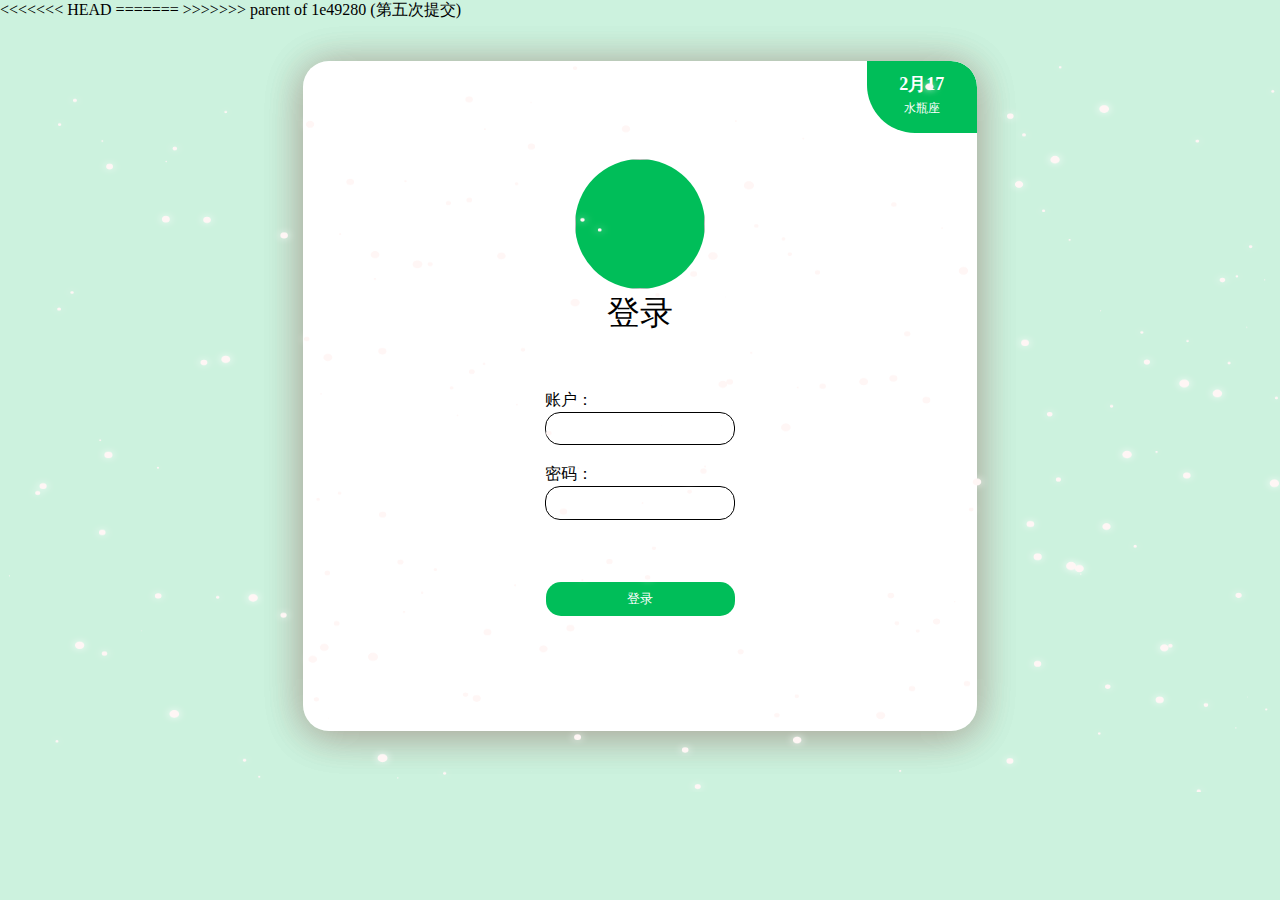
==== commit 58e6bd3f: "恢复" ====
--- a/index.html
+++ b/index.html
@@ -6,8 +6,13 @@
   <link rel="icon" type="image/svg+xml" href="/vite.svg" />
   <meta name="viewport" content="width=device-width, initial-scale=1.0" />
   <title>FeiMao@皮皮小朋友</title>
+<<<<<<< HEAD
   <script type="module" crossorigin src="/assets/index-baf3dd9b.js"></script>
   <link rel="stylesheet" href="/assets/index-06af2d90.css">
+=======
+  <script type="module" crossorigin src="/assets/index-cf854018.js"></script>
+  <link rel="stylesheet" href="/assets/index-62c40576.css">
+>>>>>>> parent of 1e49280 (第五次提交)
 </head>
 
 <body>
--- a/assets/index-62c40576.css
+++ b/assets/index-62c40576.css
@@ -0,0 +1 @@
+@font-face{font-family:iconfont;src:url([data-uri]) format("woff2"),url([data-uri]) format("woff"),url([data-uri]) format("truetype")}.iconfont{font-family:iconfont!important;font-size:16px;font-style:normal;-webkit-font-smoothing:antialiased;-moz-osx-font-smoothing:grayscale}.icon-bofang:before{content:"\e87c"}.icon-zanting:before{content:"\e605"}#AudioModule[data-v-e156f40a]{position:fixed;width:40px;height:40px;overflow:hidden;border-radius:100%;border:6px solid #00BE59;top:10px;right:20px;z-index:111;translate:all .5s;box-shadow:0 4px 40px #00d974}#AudioModule .AudioModule-content[data-v-e156f40a]{width:100%;height:100%;position:relative}#AudioModule .AudioModule-content .iconfont[data-v-e156f40a]{position:absolute;top:5px;left:8px;font-size:24px;color:#00be59;cursor:pointer}#AudioModule .AudioModule-content img[data-v-e156f40a]{width:100%}.xuanz[data-v-e156f40a]{animation:5s xz-e156f40a infinite linear}@keyframes xz-e156f40a{0%{transform:rotate(0);box-shadow:0 4px 40px #00d974}33%{box-shadow:0 4px 40px #0085d1}66%{box-shadow:0 4px 40px #00d882}to{box-shadow:0 4px 40px #e3ff12;transform:rotate(360deg)}}canvas[data-v-257c637e]{height:100%;width:100%;z-index:999;position:fixed;pointer-events:none}#app{position:relative}*{margin:0;padding:0;list-style:none;text-decoration:none}body{background:rgba(0,190,89,.2);perspective:200px}::selection{background-color:#84ca7f;color:#fff}* input{border:1px #ccc solid;outline:none}*{-webkit-tap-highlight-color:rgba(0,0,0,0)}#LoginModule[data-v-e5fea22e]{transition:all .5s ease;width:674px;height:570px;box-shadow:0 4px 40px #62000033;border-radius:26px;margin:0 auto}#LoginModule .Login-content[data-v-e5fea22e]{width:100%;height:100%;box-shadow:0 4px 40px #62000033;border-radius:26px;margin:40px auto;display:flex;flex-direction:column;justify-content:space-between;overflow:hidden;background:#fff}#LoginModule .Login-content .Login-content-top[data-v-e5fea22e]{flex:1.2;position:relative}#LoginModule .Login-content .Login-content-top .Login-content-top-btn[data-v-e5fea22e]{position:absolute;background:#00BE59;width:110.29px;height:72px;border-radius:0 26px 0 48px;right:0px;cursor:pointer}#LoginModule .Login-content .Login-content-top .Login-content-top-btn p[data-v-e5fea22e]:nth-child(1){color:#fff;font-family:Noto Sans SC;font-size:18px;font-weight:900;line-height:47px;letter-spacing:0px;text-align:center}#LoginModule .Login-content .Login-content-top .Login-content-top-btn p[data-v-e5fea22e]:nth-child(2){color:#fff;font-family:Noto Sans SC;font-size:12px;font-weight:400;line-height:0px;letter-spacing:0px;text-align:center}#LoginModule .Login-content .Login-content-center[data-v-e5fea22e]{flex:2.8;display:flex;align-items:center;flex-direction:column}#LoginModule .Login-content .Login-content-center span[data-v-e5fea22e]{display:block;width:129.66px;height:129.71px;bottom:678.29px;background:#00be59;overflow:hidden;border-radius:100px}#LoginModule .Login-content .Login-content-center span img[data-v-e5fea22e]{display:block;width:100%;height:100%}#LoginModule .Login-content .Login-content-center p[data-v-e5fea22e]{font-family:Noto Sans SC;font-size:33px;font-weight:400;line-height:49px;letter-spacing:0px;text-align:left}#LoginModule .Login-content .Login-content-bottom[data-v-e5fea22e]{flex:4.2}#LoginModule .Login-content .Login-content-bottom .Login-content-bottom-input[data-v-e5fea22e]{display:flex;height:100%;width:100%;flex-direction:column;align-items:center}#LoginModule .Login-content .Login-content-bottom label[data-v-e5fea22e]{display:block;color:#000;font-family:Noto Sans SC;font-size:16px;font-weight:400;line-height:24px;letter-spacing:0px;text-align:left}#LoginModule .Login-content .Login-content-bottom input[data-v-e5fea22e]{width:189.46px;height:33.37px;left:879px;top:526px;box-sizing:border-box;border:1px solid #000000;border-radius:15px;padding-left:10px;font-size:18px}#LoginModule .Login-content .Login-content-bottom .Login-content-bottom-input li[data-v-e5fea22e]:nth-child(1){flex:1.5}#LoginModule .Login-content .Login-content-bottom .Login-content-bottom-input li[data-v-e5fea22e]:nth-child(2){display:flex;flex-direction:column;flex:2.4}#LoginModule .Login-content .Login-content-bottom .Login-content-bottom-input li:nth-child(2) p[data-v-e5fea22e]{font-size:12px;color:red;line-height:30px}#LoginModule .Login-content .Login-content-bottom .Login-content-bottom-input li[data-v-e5fea22e]:nth-child(3){flex:3}#LoginModule .Login-content .Login-content-bottom .Login-content-bottom-input li:nth-child(3) button[data-v-e5fea22e]{width:189px;height:34px;box-sizing:border-box;background:#00be59;border:none;color:#fff;border-radius:15px;cursor:pointer}#LoginModule .Login-content .Login-content-bottom .Login-content-bottom-input li:nth-child(3) button[data-v-e5fea22e]:hover{background:#00E66C}@media (max-width: 745px){#LoginModule[data-v-e5fea22e]{width:340px;height:550px}}@media (max-height: 667px){#LoginModule[data-v-e5fea22e]{width:340px;height:480px}}@media (min-width: 745px){#LoginModule[data-v-e5fea22e]{width:560px;height:560px}}@media (min-width: 945px){#LoginModule[data-v-e5fea22e]{width:674px;height:670px}}.slogin-title-box-bottom-btn[data-v-648f85fc]{position:absolute;background:#00BE59;width:110.29px;height:72px;border-radius:0 26px 0 48px;right:0px;cursor:pointer}.slogin-title-box-bottom-btn p[data-v-648f85fc]:nth-child(1){color:#fff;font-family:Noto Sans SC;font-size:28px;font-weight:900;line-height:47px;letter-spacing:0px;text-align:center}.slogin-title-box-bottom-btn p[data-v-648f85fc]:nth-child(2){color:#fff;font-family:Noto Sans SC;font-size:20px;font-weight:400;line-height:10px;letter-spacing:0px;text-align:center}#slogin-title[data-v-3ff4c9aa]{width:734px;height:306px;box-shadow:0 4px 40px #62000033;border-radius:26px;margin:80px auto;background:#fff;overflow:hidden;transition:all .5s ease}#slogin-title .slogin-title-content[data-v-3ff4c9aa]{width:100%;height:100%}#slogin-title .slogin-title-content .slogin-title-box[data-v-3ff4c9aa]{width:100%;height:100%;display:flex}#slogin-title .slogin-title-content .slogin-title-box li[data-v-3ff4c9aa]{height:100%}#slogin-title .slogin-title-content .slogin-title-box .slogin-title-box-top[data-v-3ff4c9aa]{flex:2;display:flex;align-items:center}#slogin-title .slogin-title-content .slogin-title-box .slogin-title-box-top span[data-v-3ff4c9aa]{display:block;width:206px;height:206px;border-radius:100px;overflow:hidden;margin:0 auto;border:2px solid gainsboro}#slogin-title .slogin-title-content .slogin-title-box .slogin-title-box-top span img[data-v-3ff4c9aa]{display:block;width:100%}#slogin-title .slogin-title-content .slogin-title-box .slogin-title-box-center[data-v-3ff4c9aa]{flex:3;display:flex;align-items:center}#slogin-title .slogin-title-content .slogin-title-box .slogin-title-box-center span[data-v-3ff4c9aa]{padding-left:10px;display:flex;flex-direction:column;align-items:center;width:100%;height:100%}#slogin-title .slogin-title-content .slogin-title-box .slogin-title-box-center span h2[data-v-3ff4c9aa]{color:#000;font-family:Noto Sans SC;font-size:60px;font-weight:400;line-height:89px;letter-spacing:0px;text-align:center}#slogin-title .slogin-title-content .slogin-title-box .slogin-title-box-center span h3[data-v-3ff4c9aa]{font-family:Noto Sans SC;font-size:36px;font-weight:400;line-height:59px;letter-spacing:0px;text-align:left}#slogin-title .slogin-title-content .slogin-title-box .slogin-title-box-bottom[data-v-3ff4c9aa]{flex:.9;position:relative}#slogin-title[data-v-3ff4c9aa]:hover{cursor:pointer}@keyframes ranColor-3ff4c9aa{0%{background:#00d974}33%{background:#0085d1}66%{background:#00d882}to{background:#ffd1b3}}@media (max-width: 545px){#slogin-title[data-v-3ff4c9aa]{width:330px;height:580px;margin:20px auto}#slogin-title .slogin-title-content[data-v-3ff4c9aa]{width:100%;height:100%;background:#ffffff}#slogin-title .slogin-title-content .slogin-title-box[data-v-3ff4c9aa]{width:100%;height:100%;display:flex;flex-direction:column}#slogin-title .slogin-title-content .slogin-title-box li[data-v-3ff4c9aa]{height:100%}#slogin-title .slogin-title-content .slogin-title-box .slogin-title-box-top[data-v-3ff4c9aa]{flex:2;display:flex;align-items:center}#slogin-title .slogin-title-content .slogin-title-box .slogin-title-box-top span[data-v-3ff4c9aa]{display:block;width:206px;height:206px;border-radius:100px;overflow:hidden;margin:0 auto}#slogin-title .slogin-title-content .slogin-title-box .slogin-title-box-top span img[data-v-3ff4c9aa]{display:block;width:100%}#slogin-title .slogin-title-content .slogin-title-box .slogin-title-box-center[data-v-3ff4c9aa]{flex:2;display:flex;align-items:flex-start}#slogin-title .slogin-title-content .slogin-title-box .slogin-title-box-center span h2[data-v-3ff4c9aa]{color:#000;font-family:Noto Sans SC;font-size:60px;font-weight:400;letter-spacing:0px}#slogin-title .slogin-title-content .slogin-title-box .slogin-title-box-center span h3[data-v-3ff4c9aa]{font-family:Noto Sans SC;font-size:26px;font-weight:400;letter-spacing:0px}#slogin-title .slogin-title-content .slogin-title-box .slogin-title-box-bottom[data-v-3ff4c9aa]{flex:.4;position:relative}#slogin-title .slogin-title-content .slogin-title-box .slogin-title-box-bottom .slogin-title-box-bottom-btn[data-v-3ff4c9aa]{width:100%;background:#00BE59;bottom:0px;border-radius:0 0 27px 27px;animation:5s ranColor-3ff4c9aa ease-in infinite alternate-reverse}}@media (min-width: 545px){#slogin-title[data-v-3ff4c9aa]{width:500px;height:500px;margin:20px auto}#slogin-title .slogin-title-content[data-v-3ff4c9aa]{width:100%;height:100%;background:#ffffff}#slogin-title .slogin-title-content .slogin-title-box[data-v-3ff4c9aa]{width:100%;height:100%;display:flex;flex-direction:column}#slogin-title .slogin-title-content .slogin-title-box li[data-v-3ff4c9aa]{height:100%}#slogin-title .slogin-title-content .slogin-title-box .slogin-title-box-top[data-v-3ff4c9aa]{flex:2;display:flex;align-items:center}#slogin-title .slogin-title-content .slogin-title-box .slogin-title-box-top span[data-v-3ff4c9aa]{display:block;width:206px;height:206px;border-radius:100px;overflow:hidden;margin:0 auto}#slogin-title .slogin-title-content .slogin-title-box .slogin-title-box-top span img[data-v-3ff4c9aa]{display:block;width:100%}#slogin-title .slogin-title-content .slogin-title-box .slogin-title-box-center[data-v-3ff4c9aa]{flex:2}#slogin-title .slogin-title-content .slogin-title-box .slogin-title-box-center span[data-v-3ff4c9aa]{width:100%;height:100%;display:flex;flex-direction:column}#slogin-title .slogin-title-content .slogin-title-box .slogin-title-box-center span h2[data-v-3ff4c9aa]{color:#000;font-family:Noto Sans SC;font-size:60px;font-weight:400;letter-spacing:0px;text-align:center;line-height:100px}#slogin-title .slogin-title-content .slogin-title-box .slogin-title-box-center span h3[data-v-3ff4c9aa]{font-family:Noto Sans SC;font-size:26px;font-weight:400;text-align:center}#slogin-title .slogin-title-content .slogin-title-box .slogin-title-box-bottom[data-v-3ff4c9aa]{flex:.4;position:relative}#slogin-title .slogin-title-content .slogin-title-box .slogin-title-box-bottom .slogin-title-box-bottom-btn[data-v-3ff4c9aa]{width:100%;background:#00BE59;bottom:0px;border-radius:0 0 27px 27px;animation:5s ranColor-3ff4c9aa ease-in infinite alternate-reverse}}@media (min-width: 745px){#slogin-title[data-v-3ff4c9aa]{width:680px;height:560px;margin:40px auto}}@media (min-width: 945px){#slogin-title[data-v-3ff4c9aa]{width:734px;height:306px;box-shadow:0 4px 40px #62000033;border-radius:26px;margin:80px auto;background:#fff;overflow:hidden;transition:all .5s ease}#slogin-title .slogin-title-content[data-v-3ff4c9aa]{width:100%;height:100%}#slogin-title .slogin-title-content .slogin-title-box[data-v-3ff4c9aa]{width:100%;height:100%;display:flex;flex-direction:row}#slogin-title .slogin-title-content .slogin-title-box li[data-v-3ff4c9aa]{height:100%}#slogin-title .slogin-title-content .slogin-title-box .slogin-title-box-top[data-v-3ff4c9aa]{flex:2;display:flex;align-items:center}#slogin-title .slogin-title-content .slogin-title-box .slogin-title-box-top span[data-v-3ff4c9aa]{display:block;width:206px;height:206px;border-radius:100px;overflow:hidden;margin:0 auto;border:2px solid gainsboro}#slogin-title .slogin-title-content .slogin-title-box .slogin-title-box-top span img[data-v-3ff4c9aa]{display:block;width:100%}#slogin-title .slogin-title-content .slogin-title-box .slogin-title-box-center[data-v-3ff4c9aa]{flex:3;display:flex;flex:unset}#slogin-title .slogin-title-content .slogin-title-box .slogin-title-box-center span[data-v-3ff4c9aa]{display:block;height:50%;width:100%}#slogin-title .slogin-title-content .slogin-title-box .slogin-title-box-center span h2[data-v-3ff4c9aa]{color:#000;font-family:Noto Sans SC;font-size:60px;font-weight:400;letter-spacing:0px;text-align:left}#slogin-title .slogin-title-content .slogin-title-box .slogin-title-box-center span h3[data-v-3ff4c9aa]{font-family:Noto Sans SC;font-size:36px;font-weight:400;line-height:86px;letter-spacing:0px}#slogin-title .slogin-title-content .slogin-title-box .slogin-title-box-bottom[data-v-3ff4c9aa]{flex:.9;position:relative}#slogin-title .slogin-title-content .slogin-title-box .slogin-title-box-bottom .slogin-title-box-bottom-btn[data-v-3ff4c9aa]{width:100%;background:#00BE59;top:0px;right:0px;border-radius:0 26px 0 48px;animation:5s ranColor-3ff4c9aa ease-in infinite alternate-reverse}}#slogin-content[data-v-451b4ee2]{width:734px;height:420px;box-shadow:0 4px 40px #62000033;border-radius:26px;margin:-20px auto;background:#fff;transition:all .5s ease-in-out;overflow:hidden}#slogin-content .slogin-content-content[data-v-451b4ee2]{width:100%;height:100%}#slogin-content .slogin-content-content .slogin-content-content-box[data-v-451b4ee2]{width:100%;height:100%;display:flex;flex-direction:column;align-items:center}#slogin-content .slogin-content-content .slogin-content-content-box li[data-v-451b4ee2]{width:100%;height:100%}#slogin-content .slogin-content-content .slogin-content-content-box .slogin-content-content-box-top[data-v-451b4ee2]{flex:2;display:flex;align-items:center}#slogin-content .slogin-content-content .slogin-content-content-box .slogin-content-content-box-top span[data-v-451b4ee2]{display:block;padding:10px;margin:0 auto}#slogin-content .slogin-content-content .slogin-content-content-box .slogin-content-content-box-top span p[data-v-451b4ee2]{font-family:Noto Sans SC;font-size:19px;font-weight:400;line-height:38px;letter-spacing:0px;text-align:left}#slogin-content .slogin-content-content .slogin-content-content-box .slogin-content-content-box-bottom[data-v-451b4ee2]{flex:.5;position:relative}#slogin-content .slogin-content-content .slogin-content-content-box .slogin-content-content-box-bottom .slogin-content-content-box-bottom-btn[data-v-451b4ee2]{position:absolute;background:#00BE59;width:110.29px;height:72px;border-radius:50px 0 26px;right:0px;bottom:0px;cursor:pointer;transition:all .5s ease-in-out}#slogin-content .slogin-content-content .slogin-content-content-box .slogin-content-content-box-bottom .slogin-content-content-box-bottom-btn h3[data-v-451b4ee2]{text-align:center;color:#fff;line-height:72px;cursor:pointer}#slogin-content .slogin-content-content .slogin-content-content-box .slogin-content-content-box-bottom .slogin-content-content-box-bottom-btn[data-v-451b4ee2]:hover{background:#007c4f;box-shadow:-14px -11px 20px #aeff7066}#slogin-content[data-v-451b4ee2]:hover{cursor:pointer}@media (max-width: 545px){#slogin-content[data-v-451b4ee2]{width:330px;height:580px;margin:20px auto}}@media (min-width: 545px){#slogin-content[data-v-451b4ee2]{width:500px;height:460px;margin:20px auto}}@media (min-width: 745px){#slogin-content[data-v-451b4ee2]{width:680px;height:560px;margin:20px auto}}@media (min-width: 945px){#slogin-content[data-v-451b4ee2]{width:734px;height:420px;box-shadow:0 4px 40px #62000033;border-radius:26px;margin:-20px auto;background:#fff;transition:all .5s ease-in-out;overflow:hidden}#slogin-content .slogin-content-content[data-v-451b4ee2]{width:100%;height:100%}#slogin-content .slogin-content-content .slogin-content-content-box[data-v-451b4ee2]{width:100%;height:100%;display:flex;flex-direction:column;align-items:center}#slogin-content .slogin-content-content .slogin-content-content-box li[data-v-451b4ee2]{width:100%;height:100%}#slogin-content .slogin-content-content .slogin-content-content-box .slogin-content-content-box-top[data-v-451b4ee2]{flex:2;display:flex;align-items:center}#slogin-content .slogin-content-content .slogin-content-content-box .slogin-content-content-box-top span[data-v-451b4ee2]{display:block;padding:20px;margin:0 auto}#slogin-content .slogin-content-content .slogin-content-content-box .slogin-content-content-box-top span p[data-v-451b4ee2]{font-family:Noto Sans SC;font-size:19px;font-weight:400;line-height:38px;letter-spacing:0px;text-align:left}#slogin-content .slogin-content-content .slogin-content-content-box .slogin-content-content-box-bottom[data-v-451b4ee2]{flex:.5;position:relative}#slogin-content .slogin-content-content .slogin-content-content-box .slogin-content-content-box-bottom .slogin-content-content-box-bottom-btn[data-v-451b4ee2]{position:absolute;background:#00BE59;width:110.29px;height:72px;border-radius:50px 0 26px;right:0px;bottom:0px;cursor:pointer;transition:all .5s ease-in-out}#slogin-content .slogin-content-content .slogin-content-content-box .slogin-content-content-box-bottom .slogin-content-content-box-bottom-btn h3[data-v-451b4ee2]{text-align:center;color:#fff;line-height:72px;cursor:pointer}#slogin-content .slogin-content-content .slogin-content-content-box .slogin-content-content-box-bottom .slogin-content-content-box-bottom-btn[data-v-451b4ee2]:hover{background:#007c4f;box-shadow:-14px -11px 20px #aeff7066}}#Home[data-v-49977c37]{display:flex;flex-direction:column}#Massage[data-v-4704a845]{width:100%;height:100%;margin:0 auto;background:rgba(0,0,0,.25);position:fixed;overflow:hidden}#Massage .massage-content[data-v-4704a845]{width:597px;height:351px;background:#00be59;box-shadow:0 4px 40px #00000040;border-radius:18px;margin:400px auto}#contentModule[data-v-d0cc2bba]{width:900px;background:#ffffff;box-shadow:0 4px 40px #62000033;border-radius:26px;margin:30px auto;transition:all .5s ease-in-out}#contentModule .contentModule-box[data-v-d0cc2bba]{width:100%;height:100%}#contentModule .contentModule-box ul[data-v-d0cc2bba]{width:100%;height:100%;display:flex;flex-direction:column}#contentModule .contentModule-box ul .contentModule-box-content-top[data-v-d0cc2bba]{flex:1}#contentModule .contentModule-box ul .contentModule-box-content-top .contentModule-box-content-top-btn[data-v-d0cc2bba]{width:120px;height:70px;background:#00be59;border-radius:26px 0;text-align:center;line-height:70px;color:#fff;cursor:pointer}#contentModule .contentModule-box ul .contentModule-box-content-center[data-v-d0cc2bba]{flex:7}#contentModule .contentModule-box ul .contentModule-box-content-center .contentModule-box-content-center-text[data-v-d0cc2bba]{width:80%;margin:0 auto}#contentModule .contentModule-box ul .contentModule-box-content-center .contentModule-box-content-center-text h1[data-v-d0cc2bba]{text-align:center;line-height:140px;height:140px;font-size:46px}#contentModule .contentModule-box ul .contentModule-box-content-center .contentModule-box-content-center-text .text-title[data-v-d0cc2bba]{font-size:46px;line-height:38px}#contentModule .contentModule-box ul .contentModule-box-content-center .contentModule-box-content-center-text .text-title-min[data-v-d0cc2bba]{color:#000;font-family:Noto Sans SC;font-size:28px;font-weight:400;line-height:44px;letter-spacing:0px;text-align:left}#contentModule .contentModule-box ul .contentModule-box-content-center .contentModule-box-content-center-text .text-p[data-v-d0cc2bba]{color:#000;font-family:Noto Sans SC;font-size:22px;font-weight:400;line-height:44px;letter-spacing:0px;text-align:left}#contentModule .contentModule-box ul .contentModule-box-content-bottom[data-v-d0cc2bba]{padding:40px;flex:1}#contentModule .contentModule-box ul .contentModule-box-content-bottom .contentModule-box-content-bottom-box[data-v-d0cc2bba]{width:80%;display:flex;justify-content:space-between;margin:0 auto}#contentModule .contentModule-box ul .contentModule-box-content-bottom .contentModule-box-content-bottom-box .contentModule-box-content-bottom-box-left span[data-v-d0cc2bba]{display:block;width:182px;height:79px;background:#00be59;box-shadow:0 4px 30px #00000040;border-radius:28px;color:#fff;font-family:Noto Sans SC;font-size:22px;font-weight:700;letter-spacing:0px;text-align:center;line-height:79px;cursor:pointer;transition:all .2s ease-in;position:relative}#contentModule .contentModule-box ul .contentModule-box-content-bottom .contentModule-box-content-bottom-box .contentModule-box-content-bottom-box-left span .show-massage[data-v-d0cc2bba]{position:absolute;width:200px;background:#00e36a;color:#fff;top:-171px;right:-6px;border-radius:20px;transform:scale(0);transition:all .5s ease;opacity:0}#contentModule .contentModule-box ul .contentModule-box-content-bottom .contentModule-box-content-bottom-box .contentModule-box-content-bottom-box-left span[data-v-d0cc2bba]:hover{transform:scale(1.2);background:#00e36a}#contentModule .contentModule-box ul .contentModule-box-content-bottom .contentModule-box-content-bottom-box .contentModule-box-content-bottom-box-left span:hover .show-massage[data-v-d0cc2bba]{transform:scale(1);opacity:1;box-shadow:0 4px 30px #00000040}#contentModule .contentModule-box ul .contentModule-box-content-bottom .contentModule-box-content-bottom-box .contentModule-box-content-bottom-box-right span h3[data-v-d0cc2bba]{color:#000;font-family:Noto Sans SC;font-size:33px;font-weight:400;line-height:44px;letter-spacing:0px;text-align:left}#contentModule .contentModule-box ul .contentModule-box-content-bottom .contentModule-box-content-bottom-box .contentModule-box-content-bottom-box-right span h5[data-v-d0cc2bba]{color:#000;font-family:Noto Sans SC;font-size:22px;font-weight:400;line-height:44px;letter-spacing:0px;text-align:left}@media (max-width: 545px){#contentModule[data-v-d0cc2bba]{width:330px}#contentModule .contentModule-box[data-v-d0cc2bba]{width:100%;height:100%}#contentModule .contentModule-box ul[data-v-d0cc2bba]{width:100%;height:100%;display:flex;flex-direction:column}#contentModule .contentModule-box ul .contentModule-box-content-top[data-v-d0cc2bba]{flex:1}#contentModule .contentModule-box ul .contentModule-box-content-top .contentModule-box-content-top-btn[data-v-d0cc2bba]{width:120px;height:70px;background:#00be59;border-radius:26px 0;text-align:center;line-height:70px;color:#fff;cursor:pointer}#contentModule .contentModule-box ul .contentModule-box-content-center[data-v-d0cc2bba]{flex:7}#contentModule .contentModule-box ul .contentModule-box-content-center .contentModule-box-content-center-text[data-v-d0cc2bba]{width:80%;margin:0 auto}#contentModule .contentModule-box ul .contentModule-box-content-center .contentModule-box-content-center-text h1[data-v-d0cc2bba]{text-align:center;line-height:140px;height:140px;font-size:22px}#contentModule .contentModule-box ul .contentModule-box-content-center .contentModule-box-content-center-text .text-title[data-v-d0cc2bba]{font-size:36px;line-height:38px}#contentModule .contentModule-box ul .contentModule-box-content-center .contentModule-box-content-center-text .text-title-min[data-v-d0cc2bba]{color:#000;font-family:Noto Sans SC;font-size:20px;font-weight:400;line-height:44px;padding-left:10px;letter-spacing:0px;text-align:left}#contentModule .contentModule-box ul .contentModule-box-content-center .contentModule-box-content-center-text .text-p[data-v-d0cc2bba]{color:#000;font-family:Noto Sans SC;font-size:20px;font-weight:400;line-height:44px;letter-spacing:0px;text-align:left}#contentModule .contentModule-box ul .contentModule-box-content-bottom[data-v-d0cc2bba]{padding:20px;flex:1}#contentModule .contentModule-box ul .contentModule-box-content-bottom .contentModule-box-content-bottom-box[data-v-d0cc2bba]{width:80%;display:flex;margin:0 auto}#contentModule .contentModule-box ul .contentModule-box-content-bottom .contentModule-box-content-bottom-box .contentModule-box-content-bottom-box-left span[data-v-d0cc2bba]{display:block;width:80px;height:49px;background:#00be59;box-shadow:0 4px 30px #00000040;border-radius:16px;color:#fff;font-family:Noto Sans SC;font-size:12px;font-weight:700;letter-spacing:0px;text-align:center;line-height:49px;cursor:pointer;transition:all .2s ease-in;position:relative}#contentModule .contentModule-box ul .contentModule-box-content-bottom .contentModule-box-content-bottom-box .contentModule-box-content-bottom-box-left span .show-massage[data-v-d0cc2bba]{position:absolute;width:100px;background:#00e36a;color:#fff;top:-110px;right:-10px;border-radius:20px;transform:scale(0);transition:all .5s ease;opacity:0}#contentModule .contentModule-box ul .contentModule-box-content-bottom .contentModule-box-content-bottom-box .contentModule-box-content-bottom-box-left span[data-v-d0cc2bba]:hover{transform:scale(1.2);background:#00e36a}#contentModule .contentModule-box ul .contentModule-box-content-bottom .contentModule-box-content-bottom-box .contentModule-box-content-bottom-box-left span:hover .show-massage[data-v-d0cc2bba]{transform:scale(1);opacity:1;box-shadow:0 4px 30px #00000040}#contentModule .contentModule-box ul .contentModule-box-content-bottom .contentModule-box-content-bottom-box .contentModule-box-content-bottom-box-left span:hover .show-massage h5[data-v-d0cc2bba]:hover{transition:all .5s ease-in;color:#ffc83d;font-size:14px;text-decoration:solid}#contentModule .contentModule-box ul .contentModule-box-content-bottom .contentModule-box-content-bottom-box .contentModule-box-content-bottom-box-right span h3[data-v-d0cc2bba]{color:#000;font-family:Noto Sans SC;font-size:14px;font-weight:400;line-height:24px;letter-spacing:0px;text-align:left}#contentModule .contentModule-box ul .contentModule-box-content-bottom .contentModule-box-content-bottom-box .contentModule-box-content-bottom-box-right span h5[data-v-d0cc2bba]{color:#000;font-family:Noto Sans SC;font-size:12px;font-weight:400;line-height:24px;letter-spacing:0px;text-align:left}}@media (min-width: 545px){#contentModule[data-v-d0cc2bba]{width:500px}#contentModule .contentModule-box[data-v-d0cc2bba]{width:100%;height:100%}#contentModule .contentModule-box ul[data-v-d0cc2bba]{width:100%;height:100%;display:flex;flex-direction:column}#contentModule .contentModule-box ul .contentModule-box-content-top[data-v-d0cc2bba]{flex:1}#contentModule .contentModule-box ul .contentModule-box-content-top .contentModule-box-content-top-btn[data-v-d0cc2bba]{width:120px;height:70px;background:#00be59;border-radius:26px 0;text-align:center;line-height:70px;color:#fff;cursor:pointer}#contentModule .contentModule-box ul .contentModule-box-content-center[data-v-d0cc2bba]{flex:7}#contentModule .contentModule-box ul .contentModule-box-content-center .contentModule-box-content-center-text[data-v-d0cc2bba]{width:80%;margin:0 auto}#contentModule .contentModule-box ul .contentModule-box-content-center .contentModule-box-content-center-text h1[data-v-d0cc2bba]{text-align:center;line-height:140px;height:140px;font-size:36px}#contentModule .contentModule-box ul .contentModule-box-content-center .contentModule-box-content-center-text .text-title[data-v-d0cc2bba]{font-size:36px;line-height:38px}#contentModule .contentModule-box ul .contentModule-box-content-center .contentModule-box-content-center-text .text-title-min[data-v-d0cc2bba]{color:#000;font-family:Noto Sans SC;font-size:20px;font-weight:400;line-height:44px;padding-left:10px;letter-spacing:0px;text-align:left}#contentModule .contentModule-box ul .contentModule-box-content-center .contentModule-box-content-center-text .text-p[data-v-d0cc2bba]{color:#000;font-family:Noto Sans SC;font-size:20px;font-weight:400;line-height:44px;letter-spacing:0px;text-align:left}#contentModule .contentModule-box ul .contentModule-box-content-bottom[data-v-d0cc2bba]{padding:40px;flex:1}#contentModule .contentModule-box ul .contentModule-box-content-bottom .contentModule-box-content-bottom-box[data-v-d0cc2bba]{width:80%;display:flex;margin:0 auto}#contentModule .contentModule-box ul .contentModule-box-content-bottom .contentModule-box-content-bottom-box .contentModule-box-content-bottom-box-left span[data-v-d0cc2bba]{display:block;width:140px;height:69px;background:#00be59;box-shadow:0 4px 30px #00000040;border-radius:20px;color:#fff;font-family:Noto Sans SC;font-size:14px;font-weight:700;letter-spacing:0px;text-align:center;line-height:69px;cursor:pointer;transition:all .2s ease-in;position:relative}#contentModule .contentModule-box ul .contentModule-box-content-bottom .contentModule-box-content-bottom-box .contentModule-box-content-bottom-box-left span .show-massage[data-v-d0cc2bba]{position:absolute;width:140px;background:#00e36a;color:#fff;top:-160px;right:0px;border-radius:20px;transform:scale(0);transition:all .5s ease;opacity:0}#contentModule .contentModule-box ul .contentModule-box-content-bottom .contentModule-box-content-bottom-box .contentModule-box-content-bottom-box-left span[data-v-d0cc2bba]:hover{transform:scale(1.2);background:#00e36a}#contentModule .contentModule-box ul .contentModule-box-content-bottom .contentModule-box-content-bottom-box .contentModule-box-content-bottom-box-left span:hover .show-massage[data-v-d0cc2bba]{transform:scale(1);opacity:1;box-shadow:0 4px 30px #00000040}#contentModule .contentModule-box ul .contentModule-box-content-bottom .contentModule-box-content-bottom-box .contentModule-box-content-bottom-box-right span h3[data-v-d0cc2bba]{color:#000;font-family:Noto Sans SC;font-size:26px;font-weight:400;line-height:30px;letter-spacing:0px;text-align:left}#contentModule .contentModule-box ul .contentModule-box-content-bottom .contentModule-box-content-bottom-box .contentModule-box-content-bottom-box-right span h5[data-v-d0cc2bba]{color:#000;font-family:Noto Sans SC;font-size:18px;font-weight:400;line-height:40px;letter-spacing:0px;text-align:left}}@media (min-width: 745px){#contentModule[data-v-d0cc2bba]{width:720px}#contentModule .contentModule-box[data-v-d0cc2bba]{width:100%;height:100%}#contentModule .contentModule-box ul[data-v-d0cc2bba]{width:100%;height:100%;display:flex;flex-direction:column}#contentModule .contentModule-box ul .contentModule-box-content-top[data-v-d0cc2bba]{flex:1}#contentModule .contentModule-box ul .contentModule-box-content-top .contentModule-box-content-top-btn[data-v-d0cc2bba]{width:120px;height:70px;background:#00be59;border-radius:26px 0;text-align:center;line-height:70px;color:#fff;cursor:pointer}#contentModule .contentModule-box ul .contentModule-box-content-center[data-v-d0cc2bba]{flex:7}#contentModule .contentModule-box ul .contentModule-box-content-center .contentModule-box-content-center-text[data-v-d0cc2bba]{width:80%;margin:0 auto}#contentModule .contentModule-box ul .contentModule-box-content-center .contentModule-box-content-center-text h1[data-v-d0cc2bba]{text-align:center;line-height:140px;height:140px;font-size:46px}#contentModule .contentModule-box ul .contentModule-box-content-center .contentModule-box-content-center-text .text-title[data-v-d0cc2bba]{font-size:36px;line-height:38px}#contentModule .contentModule-box ul .contentModule-box-content-center .contentModule-box-content-center-text .text-title-min[data-v-d0cc2bba]{color:#000;font-family:Noto Sans SC;font-size:20px;font-weight:400;line-height:44px;padding-left:10px;letter-spacing:0px;text-align:left}#contentModule .contentModule-box ul .contentModule-box-content-center .contentModule-box-content-center-text .text-p[data-v-d0cc2bba]{color:#000;font-family:Noto Sans SC;font-size:20px;font-weight:400;line-height:44px;letter-spacing:0px;text-align:left}#contentModule .contentModule-box ul .contentModule-box-content-bottom[data-v-d0cc2bba]{padding:40px;flex:1}#contentModule .contentModule-box ul .contentModule-box-content-bottom .contentModule-box-content-bottom-box[data-v-d0cc2bba]{width:80%;display:flex;margin:0 auto}#contentModule .contentModule-box ul .contentModule-box-content-bottom .contentModule-box-content-bottom-box .contentModule-box-content-bottom-box-left span[data-v-d0cc2bba]{display:block;width:220px;height:69px;background:#00be59;box-shadow:0 4px 30px #00000040;border-radius:20px;color:#fff;font-family:Noto Sans SC;font-size:24px;font-weight:700;letter-spacing:0px;text-align:center;line-height:69px;cursor:pointer;transition:all .2s ease-in;position:relative}#contentModule .contentModule-box ul .contentModule-box-content-bottom .contentModule-box-content-bottom-box .contentModule-box-content-bottom-box-left span .show-massage[data-v-d0cc2bba]{position:absolute;width:220px;background:#00e36a;color:#fff;top:-160px;right:0px;border-radius:20px;transform:scale(0);transition:all .5s ease;opacity:0}#contentModule .contentModule-box ul .contentModule-box-content-bottom .contentModule-box-content-bottom-box .contentModule-box-content-bottom-box-left span[data-v-d0cc2bba]:hover{transform:scale(1.2);background:#00e36a}#contentModule .contentModule-box ul .contentModule-box-content-bottom .contentModule-box-content-bottom-box .contentModule-box-content-bottom-box-left span:hover .show-massage[data-v-d0cc2bba]{transform:scale(1);opacity:1;box-shadow:0 4px 30px #00000040}#contentModule .contentModule-box ul .contentModule-box-content-bottom .contentModule-box-content-bottom-box .contentModule-box-content-bottom-box-left span:hover .show-massage h5[data-v-d0cc2bba]:hover{transition:all .5s ease-in;color:#ffc83d;font-size:24px;text-decoration:solid}#contentModule .contentModule-box ul .contentModule-box-content-bottom .contentModule-box-content-bottom-box .contentModule-box-content-bottom-box-right span h3[data-v-d0cc2bba]{color:#000;font-family:Noto Sans SC;font-size:26px;font-weight:400;line-height:30px;letter-spacing:0px;text-align:left}#contentModule .contentModule-box ul .contentModule-box-content-bottom .contentModule-box-content-bottom-box .contentModule-box-content-bottom-box-right span h5[data-v-d0cc2bba]{color:#000;font-family:Noto Sans SC;font-size:18px;font-weight:400;line-height:50px;letter-spacing:0px;text-align:left}}@media (min-width: 945px){#contentModule[data-v-d0cc2bba]{width:920px}#contentModule .contentModule-box[data-v-d0cc2bba]{width:100%;height:100%}#contentModule .contentModule-box ul[data-v-d0cc2bba]{width:100%;height:100%;display:flex;flex-direction:column}#contentModule .contentModule-box ul .contentModule-box-content-top[data-v-d0cc2bba]{flex:1}#contentModule .contentModule-box ul .contentModule-box-content-top .contentModule-box-content-top-btn[data-v-d0cc2bba]{width:120px;height:70px;background:#00be59;border-radius:26px 0;text-align:center;line-height:70px;color:#fff;cursor:pointer}#contentModule .contentModule-box ul .contentModule-box-content-center[data-v-d0cc2bba]{flex:7}#contentModule .contentModule-box ul .contentModule-box-content-center .contentModule-box-content-center-text[data-v-d0cc2bba]{width:80%;margin:0 auto}#contentModule .contentModule-box ul .contentModule-box-content-center .contentModule-box-content-center-text h1[data-v-d0cc2bba]{text-align:center;line-height:140px;height:140px;font-size:48px}#contentModule .contentModule-box ul .contentModule-box-content-center .contentModule-box-content-center-text .text-title[data-v-d0cc2bba]{font-size:36px;line-height:38px}#contentModule .contentModule-box ul .contentModule-box-content-center .contentModule-box-content-center-text .text-title-min[data-v-d0cc2bba]{color:#000;font-family:Noto Sans SC;font-size:20px;font-weight:400;line-height:44px;padding-left:10px;letter-spacing:0px;text-align:left}#contentModule .contentModule-box ul .contentModule-box-content-center .contentModule-box-content-center-text .text-p[data-v-d0cc2bba]{color:#000;font-family:Noto Sans SC;font-size:20px;font-weight:400;line-height:44px;letter-spacing:0px;text-align:left}#contentModule .contentModule-box ul .contentModule-box-content-bottom[data-v-d0cc2bba]{padding:40px;flex:1}#contentModule .contentModule-box ul .contentModule-box-content-bottom .contentModule-box-content-bottom-box[data-v-d0cc2bba]{width:80%;display:flex;margin:0 auto}#contentModule .contentModule-box ul .contentModule-box-content-bottom .contentModule-box-content-bottom-box .contentModule-box-content-bottom-box-left span[data-v-d0cc2bba]{display:block;width:220px;height:69px;background:#00be59;box-shadow:0 4px 30px #00000040;border-radius:20px;font-family:Noto Sans SC;font-size:24px;font-weight:700;letter-spacing:0px;text-align:center;line-height:69px;cursor:pointer;transition:all .2s ease-in;position:relative}#contentModule .contentModule-box ul .contentModule-box-content-bottom .contentModule-box-content-bottom-box .contentModule-box-content-bottom-box-left span .show-massage[data-v-d0cc2bba]{position:absolute;width:220px;background:#00e36a;top:-160px;right:0px;border-radius:20px;transform:scale(0);transition:all .5s ease;opacity:0;text-align:center}#contentModule .contentModule-box ul .contentModule-box-content-bottom .contentModule-box-content-bottom-box .contentModule-box-content-bottom-box-left span[data-v-d0cc2bba]:hover{transform:scale(1.2);background:#00e36a}#contentModule .contentModule-box ul .contentModule-box-content-bottom .contentModule-box-content-bottom-box .contentModule-box-content-bottom-box-left span:hover .show-massage[data-v-d0cc2bba]{transform:scale(1);opacity:1;box-shadow:0 4px 30px #00000040}#contentModule .contentModule-box ul .contentModule-box-content-bottom .contentModule-box-content-bottom-box .contentModule-box-content-bottom-box-left span:hover .show-massage h5[data-v-d0cc2bba]:hover{transition:all .5s ease-in;color:#ffc83d;font-size:24px;text-decoration:solid}#contentModule .contentModule-box ul .contentModule-box-content-bottom .contentModule-box-content-bottom-box .contentModule-box-content-bottom-box-right span h3[data-v-d0cc2bba]{color:#000;font-family:Noto Sans SC;font-size:26px;font-weight:400;line-height:30px;letter-spacing:0px;text-align:left}#contentModule .contentModule-box ul .contentModule-box-content-bottom .contentModule-box-content-bottom-box .contentModule-box-content-bottom-box-right span h5[data-v-d0cc2bba]{color:#000;font-family:Noto Sans SC;font-size:18px;font-weight:400;line-height:50px;letter-spacing:0px;text-align:left}}#Content[data-v-732e5105]{width:100%;height:100%}#Error[data-v-de05d4d0]{width:100%;height:900px}#Error h1[data-v-de05d4d0]{text-align:center;color:#fff;line-height:100px}
